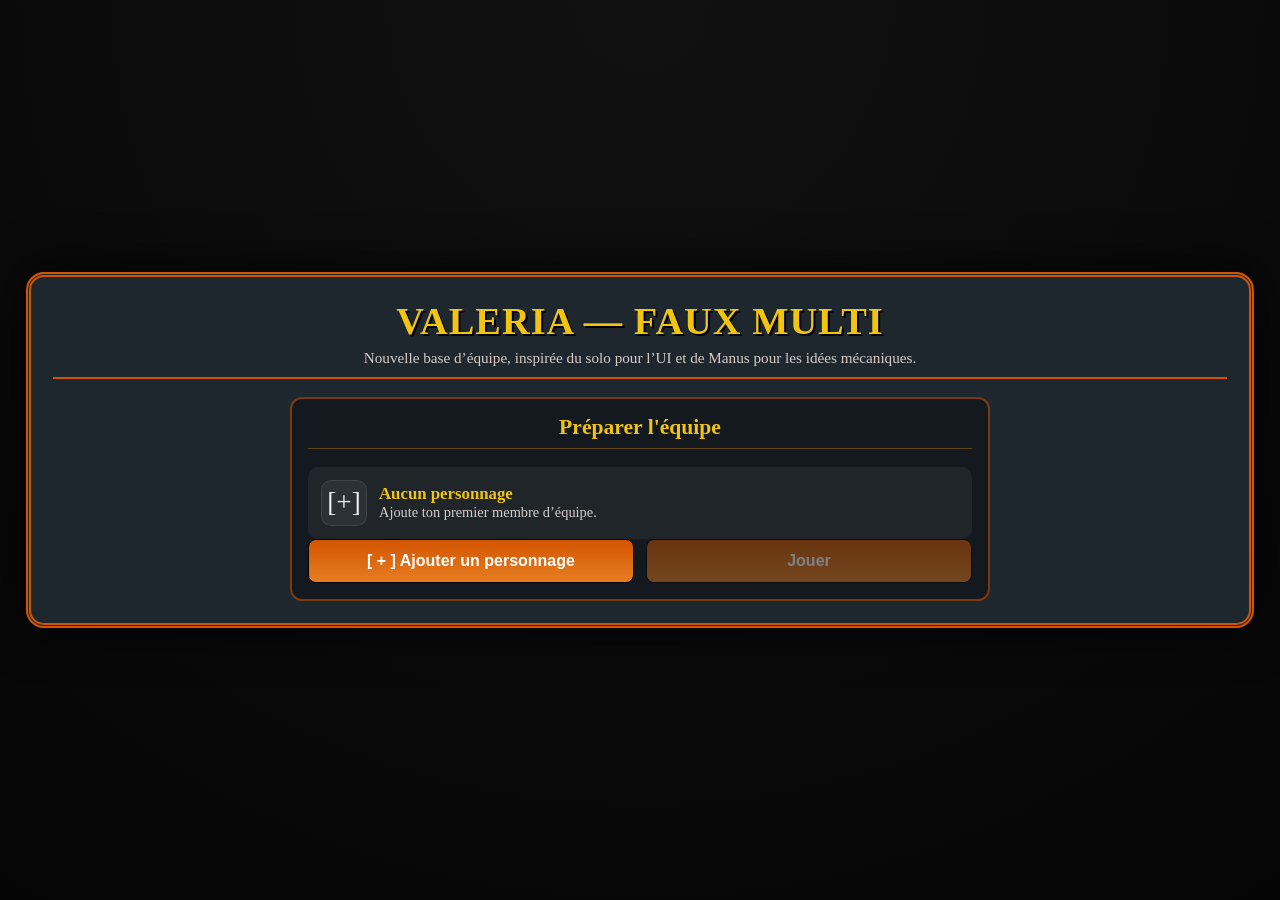
==== index.html @ d6905333 "Add files via upload" ====
<!DOCTYPE html>
<html lang="fr">
<head>
  <meta charset="UTF-8" />
  <meta name="viewport" content="width=device-width, initial-scale=1.0" />
  <title>Valeria Faux Multi - Base</title>
  <link rel="stylesheet" href="style.css" />
</head>
<body>
  <div id="game-wrapper">
    <div class="header">
      <h1>VALERIA — FAUX MULTI</h1>
      <div class="subtitle">Nouvelle base d’équipe, inspirée du solo pour l’UI et de Manus pour les idées mécaniques.</div>
    </div>

    <div id="setup-screen" class="setup-screen">
      <div class="setup-card">
        <h2>Préparer l'équipe</h2>
        <div id="party-builder" class="party-builder"></div>
        <div class="setup-actions">
          <button id="add-hero-btn" class="class-btn">[ + ] Ajouter un personnage</button>
          <button id="play-btn" class="class-btn">Jouer</button>
        </div>
      </div>
    </div>

    <div id="game-screen" class="game-screen hidden">
      <div class="side-panel">
        <h2>Équipe</h2>
        <div id="team-scroll" class="team-scroll"></div>
      </div>

      <div class="main-center">
        <div class="battlefield">
          <div id="player-card" class="visual-card">
            <div id="player-battle-emoji" class="sprite">⚔️</div>
            <h3 id="player-battle-name">Aventurier</h3>
            <div id="player-battle-sub" class="subtext">Prêt à entrer dans le donjon</div>
            <div class="bar-wrap">
              <div class="bar-label"><span>PV</span><span id="player-card-hp">60 / 60</span></div>
              <div class="health-bar-container"><div id="player-card-hp-bar" class="health-bar"></div></div>
              <div class="bar-label"><span>Mana</span><span id="player-card-mana">20 / 20</span></div>
              <div class="mana-bar-container"><div id="player-card-mana-bar" class="mana-bar"></div></div>
            </div>
            <div class="status-chip" id="player-status-chip">En attente</div>
          </div>

          <div id="enemy-card" class="visual-card">
            <div id="enemy-sprite" class="sprite">🏰</div>
            <h3 id="enemy-name">Porte du Donjon</h3>
            <div id="enemy-sub" class="subtext">Une aventure t'attend</div>
            <div class="bar-wrap">
              <div class="bar-label"><span>PV</span><span id="enemy-hp-text">—</span></div>
              <div class="health-bar-container"><div id="enemy-hp-bar" class="health-bar"></div></div>
            </div>
            <div class="status-chip" id="enemy-status-chip">Exploration</div>
          </div>
        </div>

        <div id="log" class="log-area panel"></div>

        <div id="exploration-controls" class="controls">
          <button class="action-btn" id="btn-explore">Avancer dans le donjon<small>Déclenche combat, coffre ou piège</small></button>
          <button class="action-btn" id="btn-rest">Se reposer<small>Attends 10 sec pour restaurer toute l’équipe</small></button>
        </div>

        <div id="combat-controls" class="controls hidden">
          <button class="action-btn" id="btn-attack">Attaque normale<small>Planifier pour ce héros</small></button>
          <button class="action-btn" id="btn-heavy">Attaque puissante<small>Plus forte mais moins précise</small></button>
          <button class="action-btn" id="btn-block">Encaisser<small>Réduit la prochaine attaque</small></button>
          <button class="action-btn" id="btn-skill">Compétence de classe<small id="skill-label">Compétence</small></button>
        </div>
      </div>

      <div class="side-panel">
        <h2>Équipement et Sac</h2>

        <div class="inventory-section-title">Équipement du héros affiché</div>
        <div id="equipment-list" class="inventory-list"></div>
        <div class="inventory-actions">
          <button class="small-btn" id="btn-use-equipped" disabled>Utiliser</button>
          <button class="small-btn" id="btn-equip-equipped" disabled>Équiper</button>
          <button class="small-btn" id="btn-drop-equipped">Jeter</button>
        </div>

        <div class="inventory-section-title">Sac partagé</div>
        <div id="inventory-list" class="inventory-list"></div>
        <div class="inventory-actions">
          <button class="small-btn" id="btn-use-item">Utiliser</button>
          <button class="small-btn" id="btn-equip-item">Équiper</button>
          <button class="small-btn" id="btn-drop-item">Jeter</button>
        </div>
      </div>
    </div>

    <div id="modal-overlay" class="modal-overlay"></div>

    <div id="creation-modal" class="modal">
      <div class="modal-card">
        <h2>Créer un personnage</h2>
        <div class="creation-grid">
          <div>
            <label class="field-label" for="hero-name">Pseudo</label>
            <input id="hero-name" type="text" maxlength="18" placeholder="Entre ton pseudo" />

            <div class="field-label">Classe</div>
            <div class="class-grid" id="class-grid"></div>

            <div class="points-box">
              <span>Points à répartir</span>
              <strong id="creation-points">10</strong>
            </div>

            <div class="stat-list" id="creation-stat-list"></div>

            <div class="setup-actions">
              <button id="cancel-create-btn" class="class-btn">Annuler</button>
              <button id="confirm-create-btn" class="class-btn">Ajouter</button>
            </div>
          </div>

          <div>
            <div class="panel">
              <h2>Aperçu</h2>
              <div class="party-slot" style="margin-bottom:12px;">
                <div class="slot-left">
                  <div id="preview-emoji" class="party-emoji">⚔️</div>
                  <div class="slot-info">
                    <div id="preview-name" class="slot-name">Aventurier</div>
                    <div id="preview-class" class="slot-meta">Guerrier</div>
                  </div>
                </div>
              </div>
              <div class="stats-grid">
                <div class="mini-stat"><strong>FOR</strong><span id="preview-for">5</span></div>
                <div class="mini-stat"><strong>RAP</strong><span id="preview-rap">5</span></div>
                <div class="mini-stat"><strong>CON</strong><span id="preview-con">5</span></div>
                <div class="mini-stat"><strong>MANA</strong><span id="preview-mana">5</span></div>
              </div>
              <ul id="class-bonuses" class="bonus-list"></ul>
            </div>
          </div>
        </div>
      </div>
    </div>


    <div id="levelup-modal" class="modal">
      <div class="modal-card">
        <h2>Montée de niveau</h2>
        <p id="levelup-text">Choisis 2 améliorations.</p>
        <div id="levelup-choices" class="class-grid"></div>
      </div>
    </div>

    <div id="rest-modal" class="modal">
      <div class="modal-card">
        <h2>🛌</h2>
        <p id="rest-text">Vous vous reposez.<br>Temps d'attente : <strong>0:10</strong></p>
      </div>
    </div>
    <div id="turn-popup" class="turn-popup hidden"></div>
  </div>
  <script src="script.js"></script>
</body>
</html>
---- style.css ----
:root {
      --primary: #c0392b;
      --secondary: #f1c40f;
      --bg: #0a0a0a;
      --text: #ecf0f1;
      --panel: #1e272e;
      --accent: #27ae60;
      --border: #d35400;
      --muted: #7f8c8d;
      --mana: #2980b9;
      --purple: #8e44ad;
    }
    * { box-sizing: border-box; }
    body {
      font-family: 'Garamond', 'Georgia', serif;
      background: radial-gradient(circle at top, #111 0%, #050505 100%);
      color: var(--text);
      display: flex;
      justify-content: center;
      align-items: center;
      min-height: 100vh;
      margin: 0;
      overflow: hidden;
    }
    @keyframes shake {
      0% { transform: translate(1px, 1px) rotate(0deg); }
      10% { transform: translate(-2px, -2px) rotate(-1deg); }
      20% { transform: translate(-3px, 0px) rotate(1deg); }
      30% { transform: translate(3px, 2px) rotate(0deg); }
      40% { transform: translate(1px, -1px) rotate(1deg); }
      50% { transform: translate(-1px, 2px) rotate(-1deg); }
      60% { transform: translate(-3px, 1px) rotate(0deg); }
      70% { transform: translate(3px, 1px) rotate(-1deg); }
      80% { transform: translate(-1px, -1px) rotate(1deg); }
      90% { transform: translate(1px, 2px) rotate(0deg); }
      100% { transform: translate(1px, -2px) rotate(-1deg); }
    }
    .shake { animation: shake 0.42s; }
    .hidden { display: none !important; }

    #game-wrapper {
      width: 96%;
      max-width: 1320px;
      background: var(--panel);
      border: 5px double var(--border);
      border-radius: 18px;
      padding: 22px;
      box-shadow: 0 0 50px rgba(0,0,0,0.85);
      position: relative;
    }
    .header {
      text-align: center;
      border-bottom: 2px solid var(--border);
      margin-bottom: 18px;
      padding-bottom: 10px;
    }
    .header h1 {
      color: var(--secondary);
      margin: 0;
      font-size: 2.4em;
      text-shadow: 2px 2px #000;
      letter-spacing: 1px;
    }
    .subtitle {
      margin-top: 6px;
      color: #d7ccc8;
      font-size: 0.95rem;
    }

    .setup-screen {
      display: grid;
      grid-template-columns: 1fr;
      gap: 16px;
      max-width: 700px;
      margin: 0 auto;
    }
    .setup-card, .panel, .side-panel, .log-area, .modal-card {
      background: rgba(0,0,0,0.35);
      border: 2px solid rgba(211,84,0,0.55);
      border-radius: 12px;
      padding: 16px;
    }
    .setup-card h2, .panel h2, .side-panel h2, .modal-card h2 {
      margin-top: 0;
      color: var(--secondary);
      font-size: 1.35rem;
      text-align: center;
      border-bottom: 1px solid rgba(243, 156, 18, 0.35);
      padding-bottom: 8px;
    }

    .party-builder {
      display: flex;
      flex-direction: column;
      gap: 10px;
      max-height: 360px;
      overflow-y: auto;
    }
    .party-slot {
      display: flex;
      align-items: center;
      justify-content: space-between;
      gap: 12px;
      background: rgba(255,255,255,0.05);
      border-radius: 10px;
      padding: 12px;
      border: 1px solid transparent;
    }
    .party-slot .slot-left {
      display: flex;
      align-items: center;
      gap: 12px;
      min-width: 0;
    }
    .party-emoji {
      width: 46px;
      height: 46px;
      border-radius: 10px;
      display: flex;
      justify-content: center;
      align-items: center;
      background: rgba(255,255,255,0.06);
      font-size: 1.7rem;
      border: 1px solid rgba(255,255,255,0.08);
      flex-shrink: 0;
    }
    .slot-info { min-width: 0; }
    .slot-name {
      font-weight: bold;
      color: var(--secondary);
      font-size: 1.05rem;
    }
    .slot-meta {
      color: #d7ccc8;
      font-size: 0.9rem;
    }

    .class-btn, .action-btn, .choice-btn, .small-btn, .slot-btn {
      padding: 12px;
      font-size: 1rem;
      cursor: pointer;
      background: linear-gradient(to bottom, #d35400, #e67e22);
      border: 1px solid #000;
      border-radius: 8px;
      color: white;
      font-weight: bold;
      transition: 0.2s ease;
    }
    .class-btn:hover, .action-btn:hover, .choice-btn:hover, .small-btn:hover, .slot-btn:hover {
      filter: brightness(1.15);
      transform: translateY(-2px);
    }
    .class-btn:disabled, .action-btn:disabled, .choice-btn:disabled, .small-btn:disabled, .slot-btn:disabled {
      opacity: 0.45;
      cursor: not-allowed;
      transform: none;
      filter: none;
    }
    .slot-btn {
      padding: 8px 12px;
      font-size: 0.86rem;
    }
    .setup-actions {
      display: grid;
      grid-template-columns: 1fr 1fr;
      gap: 12px;
    }

    .modal-overlay {
      position: absolute;
      inset: 0;
      background: rgba(0,0,0,0.68);
      z-index: 90;
      display: none;
    }
    .modal-overlay.show { display: block; }
    .modal {
      position: absolute;
      top: 50%;
      left: 50%;
      width: min(92vw, 720px);
      transform: translate(-50%, -50%);
      z-index: 100;
      display: none;
      box-shadow: 0 0 100px #000;
    }
    .modal.show { display: block; }
    .creation-grid {
      display: grid;
      grid-template-columns: 1.1fr 0.9fr;
      gap: 18px;
    }
    .field-label {
      display: block;
      margin-bottom: 8px;
      color: #f7d794;
      font-weight: bold;
    }
    input[type="text"] {
      width: 100%;
      padding: 12px 14px;
      border-radius: 8px;
      border: 1px solid #555;
      background: #111;
      color: white;
      font-size: 1rem;
      margin-bottom: 16px;
    }
    .class-grid {
      display: grid;
      grid-template-columns: repeat(3, 1fr);
      gap: 10px;
      margin-bottom: 18px;
    }
    .class-btn.active {
      outline: 2px solid var(--secondary);
      box-shadow: 0 0 14px rgba(241, 196, 15, 0.3);
      filter: brightness(1.05);
    }
    .class-emoji {
      display: block;
      font-size: 2rem;
      margin-bottom: 6px;
    }
    .points-box {
      display: flex;
      justify-content: space-between;
      align-items: center;
      background: rgba(241, 196, 15, 0.08);
      border: 1px solid rgba(241, 196, 15, 0.35);
      border-radius: 10px;
      padding: 10px 14px;
      margin-bottom: 12px;
      font-size: 1rem;
    }
    .stat-list {
      display: flex;
      flex-direction: column;
      gap: 10px;
      margin-bottom: 18px;
    }
    .stat-row {
      display: grid;
      grid-template-columns: 1.4fr auto auto auto;
      align-items: center;
      gap: 8px;
      background: rgba(255,255,255,0.04);
      border-radius: 8px;
      padding: 10px 12px;
    }
    .stat-desc {
      color: #c8d6e5;
      font-size: 0.9rem;
      margin-top: 2px;
    }
    .stat-value {
      min-width: 28px;
      text-align: center;
      color: var(--secondary);
      font-weight: bold;
      font-size: 1.1rem;
    }
    .adjust-btn {
      width: 34px;
      height: 34px;
      border-radius: 50%;
      border: none;
      cursor: pointer;
      font-size: 1.1rem;
      font-weight: bold;
      color: white;
      background: #6c5ce7;
    }
    .adjust-btn.minus { background: #636e72; }
    .adjust-btn:disabled { opacity: 0.35; cursor: not-allowed; }
    .bonus-list {
      margin: 0;
      padding-left: 20px;
      line-height: 1.45;
      color: #dfe6e9;
    }

    .game-screen {
      display: grid;
      grid-template-columns: 145px 1fr 285px;
      gap: 16px;
      align-items: start;
    }
    .team-scroll {
      display: flex;
      flex-direction: column;
      gap: 10px;
      max-height: 640px;
      overflow-y: auto;
      padding-right: 4px;
    }
    .team-card {
      background: rgba(255,255,255,0.04);
      border-radius: 10px;
      padding: 10px;
      cursor: pointer;
      border: 1px solid transparent;
      text-align: center;
      transition: 0.2s ease;
      position: relative;
    }
    .team-card.selected {
      border-color: var(--secondary);
      box-shadow: 0 0 10px rgba(241,196,15,0.2);
    }
    .team-card.active-turn {
      border-color: #74b9ff;
      box-shadow: 0 0 12px rgba(116,185,255,0.25);
      background: rgba(116,185,255,0.08);
    }
    .team-card.dead {
      opacity: 0.45;
      filter: grayscale(1);
    }
    .team-card .small-emoji {
      font-size: 1.9rem;
      margin-bottom: 6px;
    }
    .team-card .small-name {
      font-weight: bold;
      font-size: 0.9rem;
      color: var(--secondary);
      white-space: nowrap;
      overflow: hidden;
      text-overflow: ellipsis;
    }
    .team-card .small-hp {
      margin-top: 4px;
      font-size: 0.8rem;
      color: #d7ccc8;
    }

    .main-center {
      display: flex;
      flex-direction: column;
      gap: 14px;
    }
    .battlefield {
      display: grid;
      grid-template-columns: 1fr 1fr;
      gap: 14px;
      min-height: 280px;
    }
    .visual-card {
      background: #000;
      border: 2px solid var(--border);
      border-radius: 12px;
      display: flex;
      flex-direction: column;
      justify-content: center;
      align-items: center;
      position: relative;
      overflow: hidden;
      padding: 16px;
      min-height: 280px;
    }
    .visual-card .sprite {
      font-size: 5rem;
      line-height: 1;
      margin-bottom: 10px;
    }
    .visual-card h3 {
      margin: 2px 0 6px;
      font-size: 1.3rem;
      color: var(--secondary);
      text-align: center;
    }
    .visual-card .subtext {
      color: #d7ccc8;
      font-size: 0.95rem;
      text-align: center;
      margin-bottom: 12px;
    }
    .visual-card .bar-wrap {
      width: 82%;
    }
    .status-chip {
      display: inline-block;
      margin-top: 8px;
      padding: 6px 10px;
      border-radius: 999px;
      background: rgba(39, 174, 96, 0.18);
      border: 1px solid rgba(39,174,96,0.35);
      font-size: 0.88rem;
    }
    .bar-label {
      display: flex;
      justify-content: space-between;
      font-size: 0.95rem;
      margin-bottom: 4px;
    }
    .health-bar-container, .mana-bar-container, .xp-bar-container {
      width: 100%;
      background: #222;
      border-radius: 999px;
      overflow: hidden;
      border: 1px solid rgba(255,255,255,0.2);
      margin-bottom: 12px;
    }
    .health-bar-container { height: 16px; }
    .mana-bar-container, .xp-bar-container { height: 12px; }
    .health-bar, .mana-bar, .xp-bar {
      height: 100%;
      transition: width 0.35s ease-out;
    }
    .health-bar { background: linear-gradient(90deg, #b71c1c, #e74c3c); }
    .mana-bar { background: linear-gradient(90deg, #1f4ba5, #3498db); }
    .xp-bar { background: linear-gradient(90deg, #1f8f4d, #2ecc71); }
    .log-area {
      height: 330px;
      overflow-y: auto;
      font-family: 'Courier New', Courier, monospace;
      font-size: 0.88rem;
    }
    .log-entry {
      margin-bottom: 7px;
      line-height: 1.25;
      border-bottom: 1px solid #222;
      padding-bottom: 4px;
    }
    .critical { color: var(--secondary); font-weight: bold; }
    .gain { color: var(--accent); }
    .loss { color: #ff7675; }
    .info { color: #74b9ff; }
    .loot { color: #f6e58d; }

    .controls {
      display: grid;
      grid-template-columns: repeat(2, 1fr);
      gap: 10px;
    }
    .action-btn small {
      display: block;
      font-size: 0.78rem;
      opacity: 0.9;
      margin-top: 4px;
    }

    .inventory-section-title {
      font-size: 1rem;
      color: var(--secondary);
      font-weight: bold;
      margin: 4px 0 8px;
    }
    .inventory-list {
      display: flex;
      flex-direction: column;
      gap: 8px;
      max-height: 220px;
      overflow-y: auto;
      margin-bottom: 12px;
    }
    .item-row {
      background: rgba(255,255,255,0.045);
      border-radius: 8px;
      padding: 10px;
      border: 1px solid transparent;
      cursor: pointer;
    }
    .item-row.selected {
      border-color: var(--secondary);
      box-shadow: 0 0 10px rgba(241, 196, 15, 0.2);
    }
    .item-name {
      font-weight: bold;
      color: #f7d794;
      margin-bottom: 4px;
    }
    .item-meta {
      font-size: 0.86rem;
      color: #dfe6e9;
      line-height: 1.25;
    }
    .inventory-actions {
      display: grid;
      grid-template-columns: repeat(3, 1fr);
      gap: 8px;
      margin-bottom: 14px;
    }

    @media (max-width: 1100px) {
      body { overflow: auto; }
      #game-wrapper { margin: 14px; }
      .game-screen, .creation-grid, .battlefield, .setup-actions {
        grid-template-columns: 1fr;
      }
      .game-screen { grid-template-columns: 1fr; }
      .log-area { height: 220px; }
      .team-scroll { max-height: none; }
    }
  
/* LEVEL UP FIX */
#levelup-choices {
  display: grid;
  grid-template-columns: repeat(2, 1fr);
  gap: 12px;
  justify-content: center;
}
#levelup-modal .modal-card {
  text-align: center;
}
#levelup-text {
  text-align: center;
}
#levelup-choices .class-btn {
  width: 100%;
}


/* LEVEL UP HERO STYLE */
.lvlup-hero {
  display: block;
  font-size: 26px;
  font-weight: bold;
  text-shadow: 0 0 12px rgba(0,0,0,0.8);
  animation: lvlupPulse 0.8s infinite alternate;
}

.lvlup-sub {
  font-size: 16px;
  color: #ddd;
}

@keyframes lvlupPulse {
  from { transform: scale(1); }
  to { transform: scale(1.08); }
}


/* REST MODAL FIX */
#rest-modal {
  width: min(92vw, 380px);
}

#rest-modal .modal-card {
  text-align: center;
  padding: 22px 20px;
}

#rest-text {
  text-align: center;
  margin: 0;
}


/* TURN POPUP */
.turn-popup {
  position: absolute;
  inset: 0;
  display: flex;
  justify-content: center;
  align-items: center;
  background: rgba(0,0,0,0.75);
  font-size: 48px;
  font-weight: bold;
  text-align: center;
  color: #f1c40f;
  z-index: 200;
  pointer-events: none;
  animation: turnFade 1.2s forwards;
}

.turn-name {
  color: #f1c40f;
  text-shadow: 0 0 20px rgba(241,196,15,0.9);
}

@keyframes turnFade {
  0% {
    opacity: 0;
    transform: scale(0.7);
  }
  20% {
    opacity: 1;
    transform: scale(1.1);
  }
  70% {
    opacity: 1;
    transform: scale(1);
  }
  100% {
    opacity: 0;
    transform: scale(0.9);
  }
}
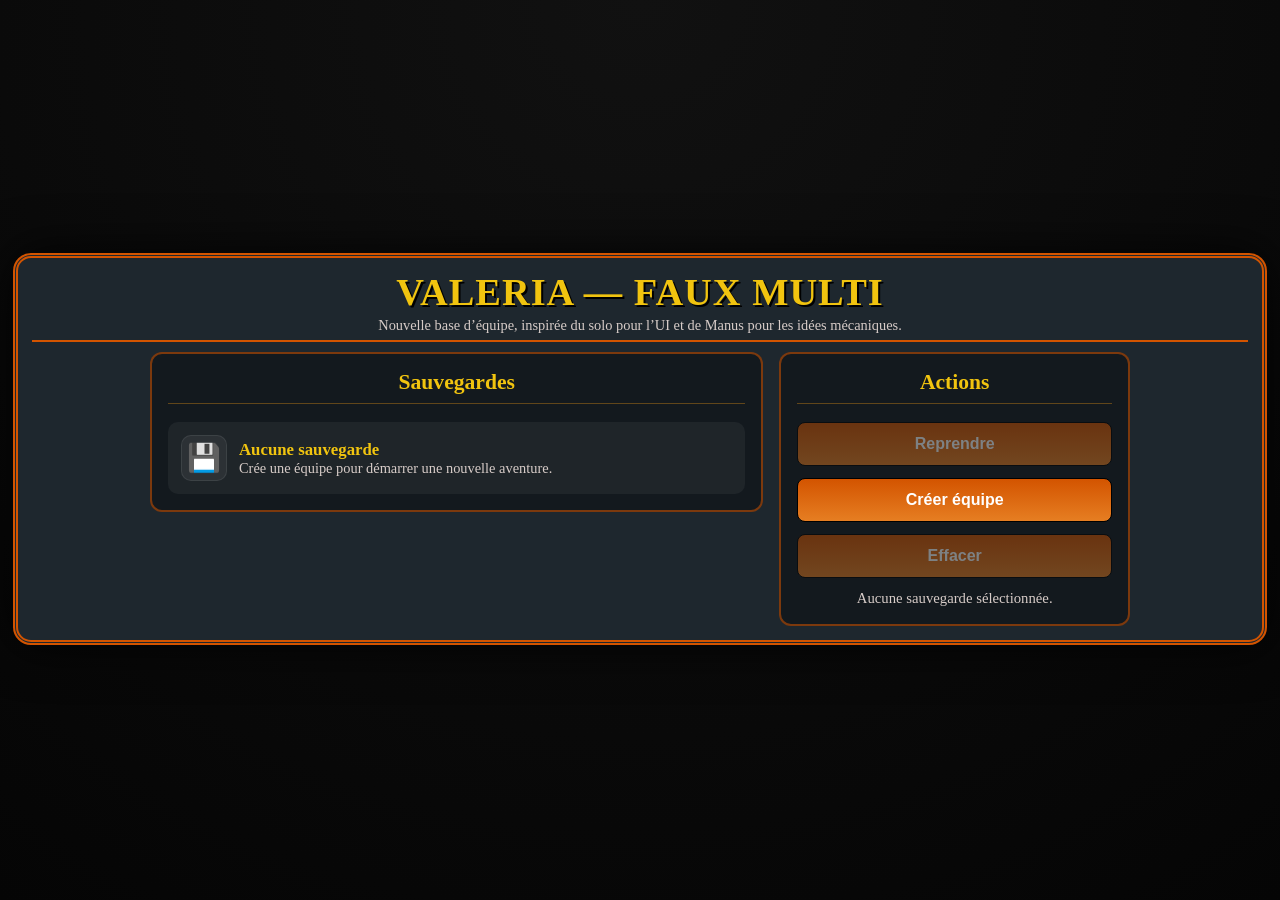
==== commit cd1d1e7b: "Add files via upload" ====
--- a/index.html
+++ b/index.html
@@ -9,86 +9,172 @@
 <body>
   <div id="game-wrapper">
     <div class="header">
-      <h1>VALERIA — FAUX MULTI</h1>
-      <div class="subtitle">Nouvelle base d’équipe, inspirée du solo pour l’UI et de Manus pour les idées mécaniques.</div>
-    </div>
-
-    <div id="setup-screen" class="setup-screen">
+      <h1>VALERIA &mdash; FAUX MULTI</h1>
+      <div class="subtitle">Nouvelle base d&rsquo;&eacute;quipe, inspir&eacute;e du solo pour l&rsquo;UI et de Manus pour les id&eacute;es m&eacute;caniques.</div>
+    </div>
+
+    <div id="menu-screen" class="setup-screen">
+      <div class="menu-layout">
+        <div class="setup-card">
+          <h2>Sauvegardes</h2>
+          <div id="save-list" class="party-builder"></div>
+        </div>
+        <div class="setup-card menu-actions-card">
+          <h2>Actions</h2>
+          <div class="menu-actions">
+            <button id="continue-btn" class="class-btn">Reprendre</button>
+            <button id="open-setup-btn" class="class-btn">Cr&eacute;er &eacute;quipe</button>
+            <button id="clear-save-btn" class="class-btn">Effacer</button>
+          </div>
+          <div id="save-status" class="save-status">Aucune sauvegarde active.</div>
+        </div>
+      </div>
+    </div>
+
+    <div id="setup-screen" class="setup-screen hidden">
       <div class="setup-card">
-        <h2>Préparer l'équipe</h2>
+        <h2>Pr&eacute;parer l'&eacute;quipe</h2>
         <div id="party-builder" class="party-builder"></div>
         <div class="setup-actions">
           <button id="add-hero-btn" class="class-btn">[ + ] Ajouter un personnage</button>
           <button id="play-btn" class="class-btn">Jouer</button>
         </div>
+        <div class="setup-actions secondary-actions">
+          <button id="back-to-menu-btn" class="class-btn">Retour</button>
+          <button id="reset-team-btn" class="class-btn">Vider l'&eacute;quipe</button>
+        </div>
       </div>
     </div>
 
     <div id="game-screen" class="game-screen hidden">
-      <div class="side-panel">
-        <h2>Équipe</h2>
+      <div class="side-panel team-panel">
+        <h2>&Eacute;quipe</h2>
         <div id="team-scroll" class="team-scroll"></div>
       </div>
 
-      <div class="main-center">
-        <div class="battlefield">
-          <div id="player-card" class="visual-card">
-            <div id="player-battle-emoji" class="sprite">⚔️</div>
-            <h3 id="player-battle-name">Aventurier</h3>
-            <div id="player-battle-sub" class="subtext">Prêt à entrer dans le donjon</div>
-            <div class="bar-wrap">
-              <div class="bar-label"><span>PV</span><span id="player-card-hp">60 / 60</span></div>
-              <div class="health-bar-container"><div id="player-card-hp-bar" class="health-bar"></div></div>
-              <div class="bar-label"><span>Mana</span><span id="player-card-mana">20 / 20</span></div>
-              <div class="mana-bar-container"><div id="player-card-mana-bar" class="mana-bar"></div></div>
-            </div>
-            <div class="status-chip" id="player-status-chip">En attente</div>
-          </div>
-
-          <div id="enemy-card" class="visual-card">
-            <div id="enemy-sprite" class="sprite">🏰</div>
-            <h3 id="enemy-name">Porte du Donjon</h3>
-            <div id="enemy-sub" class="subtext">Une aventure t'attend</div>
-            <div class="bar-wrap">
-              <div class="bar-label"><span>PV</span><span id="enemy-hp-text">—</span></div>
-              <div class="health-bar-container"><div id="enemy-hp-bar" class="health-bar"></div></div>
-            </div>
-            <div class="status-chip" id="enemy-status-chip">Exploration</div>
-          </div>
-        </div>
-
-        <div id="log" class="log-area panel"></div>
-
-        <div id="exploration-controls" class="controls">
-          <button class="action-btn" id="btn-explore">Avancer dans le donjon<small>Déclenche combat, coffre ou piège</small></button>
-          <button class="action-btn" id="btn-rest">Se reposer<small>Attends 10 sec pour restaurer toute l’équipe</small></button>
-        </div>
-
-        <div id="combat-controls" class="controls hidden">
-          <button class="action-btn" id="btn-attack">Attaque normale<small>Planifier pour ce héros</small></button>
-          <button class="action-btn" id="btn-heavy">Attaque puissante<small>Plus forte mais moins précise</small></button>
-          <button class="action-btn" id="btn-block">Encaisser<small>Réduit la prochaine attaque</small></button>
-          <button class="action-btn" id="btn-skill">Compétence de classe<small id="skill-label">Compétence</small></button>
-        </div>
-      </div>
-
-      <div class="side-panel">
-        <h2>Équipement et Sac</h2>
-
-        <div class="inventory-section-title">Équipement du héros affiché</div>
-        <div id="equipment-list" class="inventory-list"></div>
-        <div class="inventory-actions">
-          <button class="small-btn" id="btn-use-equipped" disabled>Utiliser</button>
-          <button class="small-btn" id="btn-equip-equipped" disabled>Équiper</button>
-          <button class="small-btn" id="btn-drop-equipped">Jeter</button>
-        </div>
-
-        <div class="inventory-section-title">Sac partagé</div>
-        <div id="inventory-list" class="inventory-list"></div>
-        <div class="inventory-actions">
-          <button class="small-btn" id="btn-use-item">Utiliser</button>
-          <button class="small-btn" id="btn-equip-item">Équiper</button>
-          <button class="small-btn" id="btn-drop-item">Jeter</button>
+      <div class="content-shell">
+        <div id="exploration-sidebar" class="panel character-sheet"></div>
+
+        <div class="main-center">
+          <div class="battlefield-shell">
+            <div class="battlefield">
+              <div class="combat-side combat-left">
+                <div id="combat-player-stats" class="combat-stat-panel"></div>
+                <div id="combat-player-bonus" class="combat-bonus-panel">
+                  <div class="combat-panel-title">Bonus / Malus</div>
+                  <div id="combat-player-bonus-text">Aucun bonus<br>Aucun malus</div>
+                </div>
+              </div>
+              <div id="player-card" class="visual-card">
+                <h3 id="player-battle-name">Aventurier (niv.1)</h3>
+                <div id="player-battle-sub" class="subtext">Pr&ecirc;t &agrave; entrer dans le donjon</div>
+                <div class="combat-inline-bars" id="player-inline-bars">
+                  <div class="health-bar-container compact-bar">
+                    <div id="player-card-hp-bar" class="health-bar"></div>
+                    <span id="player-card-hp-inline" class="bar-inline-text">PV 60 / 60</span>
+                  </div>
+                  <div class="mana-bar-container compact-bar">
+                    <div id="player-card-mana-bar" class="mana-bar"></div>
+                    <span id="player-card-mana-inline" class="bar-inline-text">Énergie 20 / 20</span>
+                  </div>
+                </div>
+                <div class="combat-card-separator"></div>
+                <div id="player-battle-emoji" class="sprite battle-emoji">&#9876;&#65039;</div>
+                <div class="bar-wrap exploration-bar-wrap">
+                  <div class="bar-label"><span>PV</span><span id="player-card-hp">60 / 60</span></div>
+                  <div class="health-bar-container"><div id="player-card-hp-bar-explore" class="health-bar"></div></div>
+                  <div class="bar-label"><span>Mana</span><span id="player-card-mana">20 / 20</span></div>
+                  <div class="mana-bar-container"><div id="player-card-mana-bar-explore" class="mana-bar"></div></div>
+                </div>
+                <div class="status-chip" id="player-status-chip">En attente</div>
+              </div>
+
+              <div id="enemy-card" class="visual-card">
+                <h3 id="enemy-name">Porte du Donjon (niv.0)</h3>
+                <div id="enemy-sub" class="subtext">Une aventure t'attend</div>
+                <div class="combat-inline-bars" id="enemy-inline-bars">
+                  <div class="health-bar-container compact-bar">
+                    <div id="enemy-hp-bar" class="health-bar"></div>
+                    <span id="enemy-hp-inline" class="bar-inline-text">PV &mdash;</span>
+                  </div>
+                  <div class="mana-bar-container compact-bar">
+                    <div id="enemy-energy-bar" class="mana-bar"></div>
+                    <span id="enemy-energy-inline" class="bar-inline-text">&Eacute;nergie &mdash;</span>
+                  </div>
+                </div>
+                <div class="combat-card-separator"></div>
+                <div id="enemy-sprite" class="sprite battle-emoji">&#127984;</div>
+                <div class="bar-wrap exploration-bar-wrap">
+                  <div class="bar-label"><span>PV</span><span id="enemy-hp-text">&mdash;</span></div>
+                  <div class="health-bar-container"><div id="enemy-hp-bar-explore" class="health-bar"></div></div>
+                  <div class="bar-label"><span>&Eacute;nergie</span><span id="enemy-energy-text">&mdash;</span></div>
+                  <div class="mana-bar-container"><div id="enemy-energy-bar-explore" class="mana-bar"></div></div>
+                </div>
+                <div class="status-chip" id="enemy-status-chip">Exploration</div>
+              </div>
+              <div class="combat-side combat-right">
+                <div id="combat-enemy-stats" class="combat-stat-panel"></div>
+                <div id="combat-enemy-bonus" class="combat-bonus-panel">
+                  <div class="combat-panel-title">Bonus / Malus</div>
+                  <div id="combat-enemy-bonus-text">Aucun bonus<br>Aucun malus</div>
+                </div>
+              </div>
+            </div>
+          </div>
+
+          <div id="exploration-hud" class="combat-actions-panel panel hidden">
+            <div class="combat-panel-column">
+              <div class="combat-panel-title">H&eacute;ros affich&eacute;</div>
+              <div id="exploration-hero-summary" class="combat-panel-text">Aucun h&eacute;ros s&eacute;lectionn&eacute;.</div>
+            </div>
+            <div class="combat-panel-column">
+              <div class="combat-panel-title">Exp&eacute;dition</div>
+              <div id="exploration-world-summary" class="combat-panel-text">La compagnie se pr&eacute;pare &agrave; entrer dans le donjon.</div>
+            </div>
+          </div>
+
+          <div id="exploration-controls" class="controls">
+            <button class="action-btn" id="btn-explore">Avancer dans le donjon<small>D&eacute;clenche combat, coffre ou pi&egrave;ge</small></button>
+            <button class="action-btn" id="btn-rest">Se reposer<small>Attends 10 sec pour restaurer toute l&rsquo;&eacute;quipe</small></button>
+          </div>
+
+          <div id="combat-controls" class="controls hidden">
+            <button class="action-btn" id="btn-attack">Attaque normale<small>Planifier pour ce h&eacute;ros</small></button>
+            <button class="action-btn" id="btn-heavy">Attaque puissante<small>Plus forte mais moins pr&eacute;cise</small></button>
+            <button class="action-btn" id="btn-block">Encaisser<small>R&eacute;duit la prochaine attaque</small></button>
+            <button class="action-btn" id="btn-skill">Comp&eacute;tence de classe<small id="skill-label">Comp&eacute;tence</small></button>
+          </div>
+
+          <div id="combat-actions" class="combat-actions-panel panel hidden">
+            <div class="combat-panel-column">
+              <div id="combat-plan-title" class="combat-panel-title">Plan du tour</div>
+              <div id="combat-plan" class="combat-panel-text combat-last-action">Aucune action planifi&eacute;e.</div>
+            </div>
+            <div class="combat-panel-column">
+              <div id="combat-last-title" class="combat-panel-title">Dernier &eacute;change</div>
+              <div id="combat-last-action" class="combat-panel-text combat-last-action">Le combat n'a pas commenc&eacute;.</div>
+            </div>
+          </div>
+        </div>
+
+        <div class="side-panel detail-panel">
+          <h2>&Eacute;quipement et Sac</h2>
+
+          <div class="inventory-section-title">&Eacute;quipement du h&eacute;ros affich&eacute;</div>
+          <div id="equipment-list" class="inventory-list"></div>
+          <div class="inventory-actions">
+            <button class="small-btn" id="btn-use-equipped" disabled>Utiliser</button>
+            <button class="small-btn" id="btn-equip-equipped" disabled>&Eacute;quiper</button>
+            <button class="small-btn" id="btn-drop-equipped">Jeter</button>
+          </div>
+
+          <div class="inventory-section-title">Sac partag&eacute;</div>
+          <div id="inventory-list" class="inventory-list"></div>
+          <div class="inventory-actions">
+            <button class="small-btn" id="btn-use-item">Utiliser</button>
+            <button class="small-btn" id="btn-equip-item">&Eacute;quiper</button>
+            <button class="small-btn" id="btn-drop-item">Jeter</button>
+          </div>
         </div>
       </div>
     </div>
@@ -97,7 +183,7 @@
 
     <div id="creation-modal" class="modal">
       <div class="modal-card">
-        <h2>Créer un personnage</h2>
+        <h2>Cr&eacute;er un personnage</h2>
         <div class="creation-grid">
           <div>
             <label class="field-label" for="hero-name">Pseudo</label>
@@ -107,7 +193,7 @@
             <div class="class-grid" id="class-grid"></div>
 
             <div class="points-box">
-              <span>Points à répartir</span>
+              <span>Points &agrave; r&eacute;partir</span>
               <strong id="creation-points">10</strong>
             </div>
 
@@ -121,10 +207,10 @@
 
           <div>
             <div class="panel">
-              <h2>Aperçu</h2>
+              <h2>Aper&ccedil;u</h2>
               <div class="party-slot" style="margin-bottom:12px;">
                 <div class="slot-left">
-                  <div id="preview-emoji" class="party-emoji">⚔️</div>
+                  <div id="preview-emoji" class="party-emoji">&#9876;&#65039;</div>
                   <div class="slot-info">
                     <div id="preview-name" class="slot-name">Aventurier</div>
                     <div id="preview-class" class="slot-meta">Guerrier</div>
@@ -144,19 +230,27 @@
       </div>
     </div>
 
-
     <div id="levelup-modal" class="modal">
       <div class="modal-card">
-        <h2>Montée de niveau</h2>
-        <p id="levelup-text">Choisis 2 améliorations.</p>
+        <h2>Mont&eacute;e de niveau</h2>
+        <p id="levelup-text">Choisis 2 am&eacute;liorations.</p>
         <div id="levelup-choices" class="class-grid"></div>
       </div>
     </div>
 
     <div id="rest-modal" class="modal">
       <div class="modal-card">
-        <h2>🛌</h2>
+        <h2>&#128716;</h2>
         <p id="rest-text">Vous vous reposez.<br>Temps d'attente : <strong>0:10</strong></p>
+      </div>
+    </div>
+    <div id="event-modal" class="modal">
+      <div class="modal-card">
+        <h2 id="event-title">&Eacute;v&eacute;nement</h2>
+        <p id="event-text">Quelque chose se produit.</p>
+        <div class="setup-actions modal-actions">
+          <button id="event-confirm-btn" class="class-btn">Continuer</button>
+        </div>
       </div>
     </div>
     <div id="turn-popup" class="turn-popup hidden"></div>
--- a/style.css
+++ b/style.css
@@ -17,10 +17,12 @@
       color: var(--text);
       display: flex;
       justify-content: center;
-      align-items: center;
+      align-items: flex-start;
       min-height: 100vh;
       margin: 0;
-      overflow: hidden;
+      padding: 2px 0 4px;
+      overflow-x: hidden;
+      overflow-y: auto;
     }
     @keyframes shake {
       0% { transform: translate(1px, 1px) rotate(0deg); }
@@ -39,20 +41,26 @@
     .hidden { display: none !important; }
 
     #game-wrapper {
-      width: 96%;
-      max-width: 1320px;
+      width: min(98vw, 1540px);
       background: var(--panel);
       border: 5px double var(--border);
       border-radius: 18px;
-      padding: 22px;
+      padding: 4px 6px 6px;
       box-shadow: 0 0 50px rgba(0,0,0,0.85);
       position: relative;
+    }
+    #game-wrapper:not(.game-active) {
+      align-self: center;
+      padding: 12px 14px 14px;
+    }
+    #game-wrapper.game-active {
+      min-height: calc(100vh - 6px);
     }
     .header {
       text-align: center;
       border-bottom: 2px solid var(--border);
-      margin-bottom: 18px;
-      padding-bottom: 10px;
+      margin-bottom: 6px;
+      padding-bottom: 3px;
     }
     .header h1 {
       color: var(--secondary);
@@ -62,17 +70,30 @@
       letter-spacing: 1px;
     }
     .subtitle {
-      margin-top: 6px;
+      margin-top: 1px;
       color: #d7ccc8;
-      font-size: 0.95rem;
+      font-size: 0.9rem;
+    }
+    #game-wrapper:not(.game-active) .header {
+      margin-bottom: 10px;
+      padding-bottom: 6px;
+    }
+    #game-wrapper:not(.game-active) .subtitle {
+      margin-top: 3px;
     }
 
     .setup-screen {
       display: grid;
       grid-template-columns: 1fr;
       gap: 16px;
-      max-width: 700px;
+      max-width: 980px;
       margin: 0 auto;
+    }
+    .menu-layout {
+      display: grid;
+      grid-template-columns: 1.4fr 0.8fr;
+      gap: 16px;
+      align-items: start;
     }
     .setup-card, .panel, .side-panel, .log-area, .modal-card {
       background: rgba(0,0,0,0.35);
@@ -165,6 +186,63 @@
       grid-template-columns: 1fr 1fr;
       gap: 12px;
     }
+    .secondary-actions {
+      margin-top: 12px;
+    }
+    .menu-actions-card {
+      min-height: 100%;
+    }
+    .menu-actions {
+      display: grid;
+      grid-template-columns: 1fr;
+      gap: 12px;
+    }
+    .save-status {
+      margin-top: 12px;
+      text-align: center;
+      color: #d7ccc8;
+      font-size: 0.92rem;
+      min-height: 1.2em;
+    }
+    .save-row {
+      display: flex;
+      align-items: center;
+      gap: 12px;
+      background: rgba(255,255,255,0.05);
+      border-radius: 10px;
+      padding: 12px;
+      border: 1px solid transparent;
+      cursor: pointer;
+    }
+    .save-row.selected {
+      border-color: var(--secondary);
+      box-shadow: 0 0 10px rgba(241,196,15,0.2);
+    }
+    .save-icon {
+      width: 46px;
+      height: 46px;
+      border-radius: 10px;
+      display: flex;
+      justify-content: center;
+      align-items: center;
+      background: rgba(255,255,255,0.06);
+      font-size: 1.7rem;
+      border: 1px solid rgba(255,255,255,0.08);
+      flex-shrink: 0;
+    }
+    .save-info {
+      min-width: 0;
+    }
+    .save-title {
+      font-weight: bold;
+      color: var(--secondary);
+      font-size: 1rem;
+    }
+    .save-meta, .save-submeta {
+      color: #d7ccc8;
+      font-size: 0.88rem;
+      line-height: 1.3;
+    }
 
     .modal-overlay {
       position: absolute;
@@ -208,7 +286,7 @@
     }
     .class-grid {
       display: grid;
-      grid-template-columns: repeat(3, 1fr);
+      grid-template-columns: repeat(2, 1fr);
       gap: 10px;
       margin-bottom: 18px;
     }
@@ -282,22 +360,29 @@
 
     .game-screen {
       display: grid;
-      grid-template-columns: 145px 1fr 285px;
+      grid-template-columns: 180px minmax(0, 1fr);
       gap: 16px;
-      align-items: start;
+      align-items: stretch;
+      min-height: calc(100vh - 210px);
+    }
+    .team-panel {
+      display: flex;
+      flex-direction: column;
+      min-height: 100%;
     }
     .team-scroll {
       display: flex;
       flex-direction: column;
       gap: 10px;
-      max-height: 640px;
+      flex: 1;
+      max-height: none;
       overflow-y: auto;
       padding-right: 4px;
     }
     .team-card {
       background: rgba(255,255,255,0.04);
       border-radius: 10px;
-      padding: 10px;
+      padding: 14px 10px;
       cursor: pointer;
       border: 1px solid transparent;
       text-align: center;
@@ -317,34 +402,119 @@
       opacity: 0.45;
       filter: grayscale(1);
     }
+    .team-card.planned {
+      border-color: #58d68d;
+      box-shadow: 0 0 12px rgba(88,214,141,0.18);
+      background: rgba(88,214,141,0.08);
+    }
     .team-card .small-emoji {
-      font-size: 1.9rem;
-      margin-bottom: 6px;
-    }
-    .team-card .small-name {
-      font-weight: bold;
-      font-size: 0.9rem;
-      color: var(--secondary);
-      white-space: nowrap;
-      overflow: hidden;
-      text-overflow: ellipsis;
-    }
-    .team-card .small-hp {
-      margin-top: 4px;
-      font-size: 0.8rem;
-      color: #d7ccc8;
-    }
-
+      font-size: 2.35rem;
+      margin: 0;
+      line-height: 1;
+    }
+
+    .content-shell {
+      display: grid;
+      grid-template-columns: 220px minmax(0, 1fr) 310px;
+      gap: 16px;
+      min-height: 100%;
+      padding: 14px;
+      background: linear-gradient(180deg, rgba(255,255,255,0.04), rgba(0,0,0,0.18));
+      border: 2px solid rgba(211,84,0,0.45);
+      border-radius: 16px;
+      box-shadow: inset 0 0 0 1px rgba(255,255,255,0.03);
+    }
     .main-center {
       display: flex;
       flex-direction: column;
       gap: 14px;
+      min-width: 0;
+    }
+    .character-sheet {
+      min-height: 100%;
+      display: flex;
+      flex-direction: column;
+    }
+    .character-sheet h2 {
+      margin-bottom: 14px;
+    }
+    .character-block-title {
+      color: #f7d794;
+      font-size: 0.88rem;
+      margin-bottom: 6px;
+      text-transform: uppercase;
+      letter-spacing: 0.06em;
+    }
+    .character-stat-divider {
+      height: 1px;
+      border: 0;
+      margin: 12px 0;
+      background: linear-gradient(90deg, transparent, rgba(243, 156, 18, 0.5), transparent);
+    }
+    .character-stat-list {
+      display: grid;
+      grid-template-columns: 1fr;
+      gap: 8px;
+      font-size: 0.95rem;
+    }
+    .character-stat-row {
+      display: flex;
+      justify-content: space-between;
+      gap: 10px;
+      color: #dfe6e9;
+    }
+    .character-stat-row strong {
+      color: var(--secondary);
+      font-weight: bold;
+    }
+    .character-room-note {
+      margin-top: auto;
+      padding-top: 12px;
+      font-size: 0.94rem;
+      color: #d7ccc8;
+    }
+    .battlefield-shell {
+      padding: 12px;
+      background: linear-gradient(180deg, rgba(0,0,0,0.3), rgba(0,0,0,0.12));
+      border: 1px solid rgba(243, 156, 18, 0.18);
+      border-radius: 14px;
     }
     .battlefield {
       display: grid;
       grid-template-columns: 1fr 1fr;
       gap: 14px;
-      min-height: 280px;
+      min-height: 320px;
+    }
+    .combat-side { display: none; }
+    .combat-inline-bars { display: none; width: 94%; margin: 2px 0 8px; }
+    .compact-bar { position: relative; height: 14px; margin-bottom: 8px; }
+    .bar-inline-text {
+      position: absolute;
+      inset: 0;
+      display: flex;
+      align-items: center;
+      justify-content: space-between;
+      padding: 0 8px;
+      font-size: 0.72rem;
+      font-weight: bold;
+      color: #f3f4f6;
+      pointer-events: none;
+      text-shadow: 0 1px 2px rgba(0,0,0,0.9);
+    }
+    .combat-card-separator {
+      display: none;
+      height: 1px;
+      width: 92%;
+      background: rgba(243, 156, 18, 0.35);
+      margin: 4px 0 10px;
+    }
+    .battle-emoji {
+      font-size: 5.8rem;
+      line-height: 1;
+      margin-bottom: 10px;
+    }
+    .detail-panel {
+      min-height: 100%;
     }
     .visual-card {
       background: #000;
@@ -357,7 +527,44 @@
       position: relative;
       overflow: hidden;
       padding: 16px;
-      min-height: 280px;
+      min-height: 320px;
+    }
+    .visual-card.player-focus {
+      background:
+        radial-gradient(circle at top, rgba(52, 152, 219, 0.18), transparent 48%),
+        #000;
+      box-shadow: inset 0 0 0 1px rgba(116,185,255,0.22), 0 0 22px rgba(52,152,219,0.12);
+    }
+    .visual-card.enemy-focus {
+      background:
+        radial-gradient(circle at top, rgba(231, 76, 60, 0.15), transparent 46%),
+        #000;
+      box-shadow: inset 0 0 0 1px rgba(231,76,60,0.18), 0 0 20px rgba(231,76,60,0.08);
+    }
+    .game-screen:not(.in-combat) .visual-card {
+      background:
+        radial-gradient(circle at top, rgba(241, 196, 15, 0.08), transparent 46%),
+        #000;
+      box-shadow: inset 0 0 0 1px rgba(243,156,18,0.14), 0 0 20px rgba(0,0,0,0.22);
+    }
+    .game-screen:not(.in-combat) .battlefield {
+      grid-template-columns: 1fr;
+    }
+    .game-screen:not(.in-combat) #player-card,
+    .game-screen:not(.in-combat) #combat-player-stats,
+    .game-screen:not(.in-combat) #combat-enemy-stats {
+      display: none;
+    }
+    .game-screen:not(.in-combat) #enemy-card {
+      width: min(100%, 460px);
+      margin: 0 auto;
+    }
+    .game-screen:not(.in-combat) .visual-card .bar-wrap {
+      width: 88%;
+    }
+    .game-screen:not(.in-combat) .visual-card .sprite {
+      font-size: 5.4rem;
+      margin: 14px 0 12px;
     }
     .visual-card .sprite {
       font-size: 5rem;
@@ -434,6 +641,124 @@
       grid-template-columns: repeat(2, 1fr);
       gap: 10px;
     }
+    .combat-actions-panel {
+      display: grid;
+      grid-template-columns: 1fr 1fr;
+      gap: 12px;
+      min-height: 104px;
+    }
+    .combat-panel-column {
+      background: rgba(255,255,255,0.04);
+      border: 1px solid rgba(243, 156, 18, 0.18);
+      border-radius: 10px;
+      padding: 12px;
+    }
+    .combat-panel-title {
+      color: var(--secondary);
+      font-weight: bold;
+      margin-bottom: 8px;
+      font-size: 0.92rem;
+    }
+    .combat-panel-text {
+      line-height: 1.45;
+      color: #dfe6e9;
+      font-size: 0.9rem;
+    }
+    .combat-last-action {
+      display: flex;
+      align-items: center;
+      min-height: 62px;
+      padding: 8px 10px;
+      border-radius: 12px;
+      background: rgba(0, 0, 0, 0.28);
+      border: 1px solid rgba(247, 215, 148, 0.18);
+      font-size: 1.02rem;
+      font-weight: 700;
+      line-height: 1.35;
+    }
+    .combat-action-content {
+      display: flex;
+      align-items: center;
+      justify-content: space-between;
+      gap: 10px;
+      width: 100%;
+    }
+    .combat-action-label { font-weight: 700; }
+    .combat-action-value {
+      color: #f5b041;
+      font-weight: 800;
+    }
+    .combat-action-value.is-crit { color: #e74c3c; }
+    #exploration-hud {
+      min-height: 118px;
+    }
+    .game-screen:not(.in-combat) #combat-actions {
+      display: grid !important;
+    }
+    .combat-stat-panel {
+      display: none;
+      background: rgba(0,0,0,0.35);
+      border: 2px solid rgba(211,84,0,0.45);
+      border-radius: 12px;
+      padding: 10px 12px;
+      flex-direction: column;
+      gap: 5px;
+      min-height: 0;
+      align-self: stretch;
+    }
+    .combat-bonus-panel {
+      display: none;
+      background: rgba(0,0,0,0.35);
+      border: 2px solid rgba(211,84,0,0.45);
+      border-radius: 12px;
+      padding: 10px 12px;
+      min-height: 108px;
+    }
+    .combat-bonus-panel div:last-child {
+      font-size: 0.86rem;
+      line-height: 1.35;
+    }
+    .combat-stat-line {
+      display: flex;
+      justify-content: space-between;
+      gap: 8px;
+      font-size: 0.78rem;
+    }
+    .combat-stat-line strong { color: #f7d794; font-size: 0.76rem; }
+    .combat-stat-line.is-atk strong { color: #e74c3c; }
+    .combat-stat-line.is-def strong,
+    .combat-stat-line.is-res strong { color: #5dade2; }
+    .combat-stat-line.is-esq strong { color: #58d68d; }
+    .combat-stat-line.is-crit strong { color: #f5b041; }
+    .combat-stat-spacer {
+      height: 0;
+      margin: 6px 0 4px;
+      border-top: 1px solid rgba(247, 215, 148, 0.22);
+    }
+    .combat-stat-grid {
+      display: grid;
+      grid-template-columns: 1fr 1fr;
+      gap: 8px;
+    }
+    .combat-stat-item {
+      background: rgba(255,255,255,0.04);
+      border-radius: 8px;
+      padding: 8px 10px;
+    }
+    .combat-stat-item strong {
+      display: block;
+      color: #f7d794;
+      font-size: 0.76rem;
+      margin-bottom: 2px;
+    }
+    .combat-stat-note {
+      margin-top: 10px;
+      padding-top: 10px;
+      border-top: 1px solid rgba(243, 156, 18, 0.22);
+      color: #d7ccc8;
+      line-height: 1.4;
+      font-size: 0.84rem;
+    }
     .action-btn small {
       display: block;
       font-size: 0.78rem;
@@ -483,15 +808,134 @@
       margin-bottom: 14px;
     }
 
-    @media (max-width: 1100px) {
-      body { overflow: auto; }
-      #game-wrapper { margin: 14px; }
-      .game-screen, .creation-grid, .battlefield, .setup-actions {
+    @media (max-width: 820px) {
+      body { padding: 12px 0 18px; }
+      #game-wrapper { margin: 14px; min-height: auto; }
+      .game-screen, .creation-grid, .battlefield, .setup-actions, .menu-layout, .content-shell {
         grid-template-columns: 1fr;
       }
-      .game-screen { grid-template-columns: 1fr; }
-      .log-area { height: 220px; }
+      .game-screen { grid-template-columns: 1fr; min-height: auto; }
       .team-scroll { max-height: none; }
+    }
+
+    .game-screen.in-combat {
+      grid-template-columns: 180px minmax(0, 1fr);
+      gap: 14px;
+    }
+    .game-screen.in-combat .content-shell {
+      grid-template-columns: 1fr;
+      padding-right: 12px;
+    }
+    .game-screen.in-combat .character-sheet {
+      display: none;
+    }
+    .game-screen.in-combat .detail-panel {
+      display: none;
+    }
+    .game-screen.in-combat .team-panel {
+      padding: 12px;
+    }
+    .game-screen.in-combat .team-panel h2 {
+      text-align: center;
+      margin-bottom: 10px;
+    }
+    .game-screen.in-combat .team-scroll {
+      max-height: none;
+      gap: 8px;
+    }
+    .game-screen.in-combat .team-card {
+      text-align: center;
+      display: block;
+      padding: 12px 8px;
+    }
+    .game-screen.in-combat .team-card .small-emoji {
+      margin: 0;
+      font-size: 2rem;
+      line-height: 1;
+    }
+    .game-screen.in-combat .main-center {
+      gap: 10px;
+    }
+    .game-screen.in-combat .battlefield-shell {
+      padding: 10px;
+    }
+    .game-screen.in-combat .battlefield {
+      grid-template-columns: 135px minmax(0, 1fr) minmax(0, 1fr) 135px;
+      gap: 10px;
+      min-height: auto;
+      align-items: stretch;
+    }
+    .game-screen.in-combat .combat-stat-panel {
+      display: flex;
+    }
+    .game-screen.in-combat .combat-bonus-panel {
+      display: block;
+    }
+    .game-screen.in-combat .combat-side {
+      display: flex;
+      flex-direction: column;
+      gap: 10px;
+    }
+    .game-screen.in-combat .visual-card {
+      min-height: 520px;
+      justify-content: flex-start;
+      padding: 8px 10px 10px;
+    }
+    .game-screen.in-combat .visual-card .sprite {
+      font-size: 5rem;
+      margin-top: auto;
+      margin-bottom: 0;
+    }
+    .game-screen.in-combat .visual-card h3 {
+      font-size: 0.96rem;
+      margin: 0 0 6px;
+    }
+    .game-screen.in-combat .visual-card .subtext {
+      display: none;
+    }
+    .game-screen.in-combat .combat-inline-bars {
+      display: block;
+    }
+    .game-screen.in-combat .combat-card-separator {
+      display: block;
+    }
+    .game-screen.in-combat .exploration-bar-wrap {
+      display: none;
+    }
+    .game-screen.in-combat .status-chip {
+      display: none;
+    }
+    .game-screen.in-combat .log-area {
+      display: none;
+    }
+    .game-screen.in-combat #combat-controls {
+      display: grid !important;
+      grid-template-columns: repeat(2, 1fr);
+      gap: 8px;
+    }
+    .game-screen.in-combat #combat-actions {
+      display: grid !important;
+    }
+    .game-screen.in-combat .action-btn {
+      padding: 10px;
+      font-size: 0.94rem;
+    }
+    .game-screen.in-combat .action-btn small {
+      font-size: 0.72rem;
+      margin-top: 3px;
+    }
+
+    @media (max-width: 820px) {
+      .game-screen.in-combat {
+        grid-template-columns: 1fr;
+      }
+      .game-screen.in-combat .battlefield,
+      .combat-actions-panel {
+        grid-template-columns: 1fr;
+      }
+      .game-screen.in-combat .combat-side {
+        order: 2;
+      }
     }
   
 /* LEVEL UP FIX */
@@ -542,10 +986,24 @@
   padding: 22px 20px;
 }
 
-#rest-text {
-  text-align: center;
-  margin: 0;
-}
+    #rest-text {
+      text-align: center;
+      margin: 0;
+    }
+
+    #event-modal {
+      width: min(92vw, 520px);
+    }
+    #event-modal .modal-card {
+      text-align: center;
+    }
+    #event-text {
+      line-height: 1.5;
+    }
+    .modal-actions {
+      margin-top: 14px;
+      grid-template-columns: 1fr;
+    }
 
 
 /* TURN POPUP */
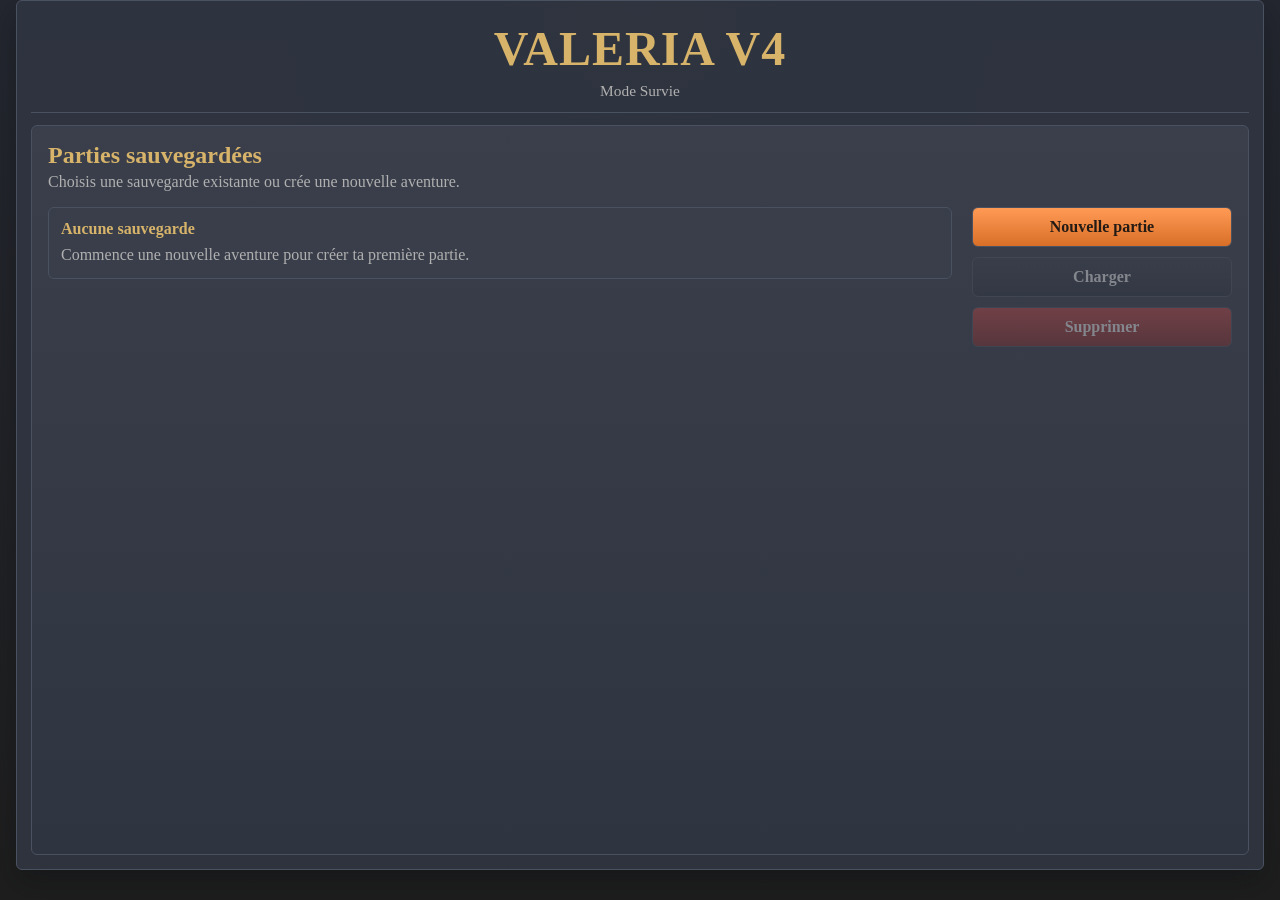
==== commit 2a73b8b2: "Add files via upload" ====
--- a/index.html
+++ b/index.html
@@ -1,260 +1,213 @@
 <!DOCTYPE html>
 <html lang="fr">
 <head>
-  <meta charset="UTF-8" />
-  <meta name="viewport" content="width=device-width, initial-scale=1.0" />
-  <title>Valeria Faux Multi - Base</title>
-  <link rel="stylesheet" href="style.css" />
+  <meta charset="UTF-8">
+  <meta name="viewport" content="width=device-width, initial-scale=1.0">
+  <title>Valeria V4</title>
+  <link rel="stylesheet" href="style.css">
 </head>
 <body>
-  <div id="game-wrapper">
-    <div class="header">
-      <h1>VALERIA &mdash; FAUX MULTI</h1>
-      <div class="subtitle">Nouvelle base d&rsquo;&eacute;quipe, inspir&eacute;e du solo pour l&rsquo;UI et de Manus pour les id&eacute;es m&eacute;caniques.</div>
+  <div id="app" class="app-shell">
+    <header class="app-header">
+      <h1>VALERIA V4</h1>
+      <p>Mode Survie</p>
+    </header>
+
+    <main class="screen-stack">
+      <section id="screen-save-list" class="screen panel">
+        <div class="screen-head">
+          <div>
+            <h2>Parties sauvegardées</h2>
+            <p>Choisis une sauvegarde existante ou crée une nouvelle aventure.</p>
+          </div>
+        </div>
+        <div class="save-layout">
+          <div id="save-list" class="save-list"></div>
+          <div class="save-actions">
+            <button id="btn-new-game" class="btn primary">Nouvelle partie</button>
+            <button id="btn-load-game" class="btn" disabled>Charger</button>
+            <button id="btn-delete-save" class="btn danger" disabled>Supprimer</button>
+          </div>
+        </div>
+      </section>
+
+      <section id="screen-create-team" class="screen panel hidden">
+        <div class="screen-head">
+          <div>
+            <h2>Création d'équipe</h2>
+            <p>Compose une équipe de quatre héros maximum pour commencer une nouvelle partie.</p>
+          </div>
+          <button id="btn-back-to-saves" class="btn ghost">Retour</button>
+        </div>
+        <div class="create-layout">
+          <div class="panel create-form-panel">
+            <h3>Nouveau personnage</h3>
+            <label class="field">
+              <span>Nom</span>
+              <input id="create-name" type="text" maxlength="18" placeholder="Nom du héros">
+            </label>
+            <label class="field">
+              <span>Classe</span>
+              <select id="create-class"></select>
+            </label>
+            <div id="create-class-info" class="info-card"></div>
+            <div class="field">
+              <span>Points à répartir</span>
+              <div id="create-points" class="points-pill">6</div>
+            </div>
+            <p class="stat-help">Les bonus de classe sont déjà inclus dans les stats affichées et ne peuvent pas être retirés.</p>
+            <div id="create-stats" class="stat-grid"></div>
+            <button id="btn-add-member" class="btn primary">Ajouter à l'équipe</button>
+          </div>
+
+          <div class="panel team-builder-panel">
+            <h3>équipe en prparation</h3>
+            <div id="draft-team-list" class="draft-team-list"></div>
+            <div class="team-builder-footer">
+              <button id="btn-start-run" class="btn primary" disabled>Commencer la partie</button>
+            </div>
+          </div>
+        </div>
+      </section>
+
+      <section id="screen-main-menu" class="screen panel hidden">
+        <div class="screen-head">
+          <div>
+            <h2>Menu principal</h2>
+            <p id="menu-save-name">Aventure</p>
+          </div>
+          <div class="menu-top-actions">
+            <button id="btn-open-inventory" class="btn">Inventaire</button>
+            <button id="btn-save-and-exit" class="btn ghost">Retour aux sauvegardes</button>
+          </div>
+        </div>
+
+        <div class="menu-layout">
+          <aside class="panel party-panel">
+            <div class="panel-title">équipe</div>
+            <div id="menu-team-list" class="menu-team-list"></div>
+          </aside>
+
+          <section class="panel map-panel">
+            <div class="panel-title-row">
+              <div class="panel-title">Carte</div>
+              <div id="menu-gold" class="gold-pill">0 Or</div>
+            </div>
+            <div class="world-map">
+              <button id="poi-merchant" class="poi-button poi-merchant" type="button">Marchand</button>
+              <button id="poi-tavern" class="poi-button poi-tavern" type="button">Taverne</button>
+              <button id="poi-forest" class="poi-button poi-forest" type="button">Forêt</button>
+              <button id="poi-dungeon" class="poi-button poi-dungeon" type="button">Donjon</button>
+            </div>
+            <div id="map-message" class="map-message">Choisis une destination sur la carte.</div>
+          </section>
+        </div>
+      </section>
+
+      <section id="screen-forest-exploration" class="screen panel hidden">
+        <div class="screen-head">
+          <div>
+            <h2>Forêt</h2>
+            <p>Exploration</p>
+          </div>
+          <div class="menu-top-actions">
+            <button id="btn-forest-open-inventory" class="btn">Inventaire</button>
+            <button id="btn-forest-save-and-exit" class="btn ghost">Retour aux sauvegardes</button>
+          </div>
+        </div>
+        <div class="exploration-layout">
+          <aside class="panel party-panel">
+            <div class="panel-title">équipe</div>
+            <div id="forest-team-list" class="menu-team-list"></div>
+          </aside>
+          <section class="panel exploration-panel">
+            <div class="exploration-scene forest-scene">
+              <div class="scene-overlay">
+                <div class="scene-title">Lisière de la forêt</div>
+                <div id="forest-step-counter" class="scene-subtitle">Pas encore de progression</div>
+              </div>
+            </div>
+            <div class="exploration-actions">
+              <button id="btn-forest-advance" class="btn primary">Avancer</button>
+              <button id="btn-forest-exit" class="btn ghost">Sortir de la forêt</button>
+            </div>
+            <div id="forest-log" class="message-box">La forêt bruisse autour de votre équipe.</div>
+          </section>
+        </div>
+      </section>
+
+      <section id="screen-forest-combat" class="screen panel hidden">
+        <div class="screen-head">
+          <div>
+            <h2>Combat en forêt</h2>
+            <p id="forest-combat-turn">Tour 1</p>
+          </div>
+        </div>
+        <div id="forest-combat-root"></div>
+      </section>
+
+      <section id="screen-dungeon-select" class="screen panel hidden">
+        <div class="screen-head">
+          <div>
+            <h2>Sélection du donjon</h2>
+            <p>Choisis une tour à explorer. Seule la Tour de la Colère est disponible au départ.</p>
+          </div>
+          <button id="btn-dungeon-select-back" class="btn ghost">Retour</button>
+        </div>
+        <div class="panel dungeon-list-panel">
+          <div id="dungeon-list" class="dungeon-list"></div>
+        </div>
+      </section>
+
+      <section id="screen-dungeon-exploration" class="screen panel hidden">
+        <div class="screen-head">
+          <div>
+            <h2 id="dungeon-title">Donjon</h2>
+            <p id="dungeon-floor-label">étage 1 / 10</p>
+          </div>
+        </div>
+        <div class="exploration-layout">
+          <aside class="panel party-panel">
+            <div class="panel-title">équipe</div>
+            <div id="dungeon-team-list" class="menu-team-list"></div>
+          </aside>
+          <section class="panel exploration-panel">
+            <div class="exploration-scene dungeon-scene">
+              <div class="scene-overlay">
+                <div id="dungeon-scene-title" class="scene-title">Tour de la Colère</div>
+                <div id="dungeon-scene-subtitle" class="scene-subtitle">Le prochain étage peut contenir un piège, un coffre ou un combat.</div>
+              </div>
+            </div>
+            <div class="exploration-actions">
+              <button id="btn-dungeon-advance" class="btn primary">Avancer</button>
+              <button id="btn-dungeon-flee" class="btn ghost">Fuir le donjon</button>
+            </div>
+            <div id="dungeon-log" class="message-box">Le silence du donjon pèse sur le groupe.</div>
+          </section>
+        </div>
+      </section>
+
+      <section id="screen-dungeon-combat" class="screen panel hidden">
+        <div class="screen-head">
+          <div>
+            <h2 id="dungeon-combat-title">Combat du donjon</h2>
+            <p id="dungeon-combat-turn">Tour 1</p>
+          </div>
+        </div>
+        <div id="dungeon-combat-root"></div>
+      </section>
+    </main>
+  </div>
+
+  <div id="modal-overlay" class="modal-overlay hidden">
+    <div class="modal-card">
+      <button id="modal-close" class="modal-close" type="button">×</button>
+      <div id="modal-title" class="modal-title">Titre</div>
+      <div id="modal-body" class="modal-body"></div>
+      <div id="modal-actions" class="modal-actions"></div>
     </div>
-
-    <div id="menu-screen" class="setup-screen">
-      <div class="menu-layout">
-        <div class="setup-card">
-          <h2>Sauvegardes</h2>
-          <div id="save-list" class="party-builder"></div>
-        </div>
-        <div class="setup-card menu-actions-card">
-          <h2>Actions</h2>
-          <div class="menu-actions">
-            <button id="continue-btn" class="class-btn">Reprendre</button>
-            <button id="open-setup-btn" class="class-btn">Cr&eacute;er &eacute;quipe</button>
-            <button id="clear-save-btn" class="class-btn">Effacer</button>
-          </div>
-          <div id="save-status" class="save-status">Aucune sauvegarde active.</div>
-        </div>
-      </div>
-    </div>
-
-    <div id="setup-screen" class="setup-screen hidden">
-      <div class="setup-card">
-        <h2>Pr&eacute;parer l'&eacute;quipe</h2>
-        <div id="party-builder" class="party-builder"></div>
-        <div class="setup-actions">
-          <button id="add-hero-btn" class="class-btn">[ + ] Ajouter un personnage</button>
-          <button id="play-btn" class="class-btn">Jouer</button>
-        </div>
-        <div class="setup-actions secondary-actions">
-          <button id="back-to-menu-btn" class="class-btn">Retour</button>
-          <button id="reset-team-btn" class="class-btn">Vider l'&eacute;quipe</button>
-        </div>
-      </div>
-    </div>
-
-    <div id="game-screen" class="game-screen hidden">
-      <div class="side-panel team-panel">
-        <h2>&Eacute;quipe</h2>
-        <div id="team-scroll" class="team-scroll"></div>
-      </div>
-
-      <div class="content-shell">
-        <div id="exploration-sidebar" class="panel character-sheet"></div>
-
-        <div class="main-center">
-          <div class="battlefield-shell">
-            <div class="battlefield">
-              <div class="combat-side combat-left">
-                <div id="combat-player-stats" class="combat-stat-panel"></div>
-                <div id="combat-player-bonus" class="combat-bonus-panel">
-                  <div class="combat-panel-title">Bonus / Malus</div>
-                  <div id="combat-player-bonus-text">Aucun bonus<br>Aucun malus</div>
-                </div>
-              </div>
-              <div id="player-card" class="visual-card">
-                <h3 id="player-battle-name">Aventurier (niv.1)</h3>
-                <div id="player-battle-sub" class="subtext">Pr&ecirc;t &agrave; entrer dans le donjon</div>
-                <div class="combat-inline-bars" id="player-inline-bars">
-                  <div class="health-bar-container compact-bar">
-                    <div id="player-card-hp-bar" class="health-bar"></div>
-                    <span id="player-card-hp-inline" class="bar-inline-text">PV 60 / 60</span>
-                  </div>
-                  <div class="mana-bar-container compact-bar">
-                    <div id="player-card-mana-bar" class="mana-bar"></div>
-                    <span id="player-card-mana-inline" class="bar-inline-text">Énergie 20 / 20</span>
-                  </div>
-                </div>
-                <div class="combat-card-separator"></div>
-                <div id="player-battle-emoji" class="sprite battle-emoji">&#9876;&#65039;</div>
-                <div class="bar-wrap exploration-bar-wrap">
-                  <div class="bar-label"><span>PV</span><span id="player-card-hp">60 / 60</span></div>
-                  <div class="health-bar-container"><div id="player-card-hp-bar-explore" class="health-bar"></div></div>
-                  <div class="bar-label"><span>Mana</span><span id="player-card-mana">20 / 20</span></div>
-                  <div class="mana-bar-container"><div id="player-card-mana-bar-explore" class="mana-bar"></div></div>
-                </div>
-                <div class="status-chip" id="player-status-chip">En attente</div>
-              </div>
-
-              <div id="enemy-card" class="visual-card">
-                <h3 id="enemy-name">Porte du Donjon (niv.0)</h3>
-                <div id="enemy-sub" class="subtext">Une aventure t'attend</div>
-                <div class="combat-inline-bars" id="enemy-inline-bars">
-                  <div class="health-bar-container compact-bar">
-                    <div id="enemy-hp-bar" class="health-bar"></div>
-                    <span id="enemy-hp-inline" class="bar-inline-text">PV &mdash;</span>
-                  </div>
-                  <div class="mana-bar-container compact-bar">
-                    <div id="enemy-energy-bar" class="mana-bar"></div>
-                    <span id="enemy-energy-inline" class="bar-inline-text">&Eacute;nergie &mdash;</span>
-                  </div>
-                </div>
-                <div class="combat-card-separator"></div>
-                <div id="enemy-sprite" class="sprite battle-emoji">&#127984;</div>
-                <div class="bar-wrap exploration-bar-wrap">
-                  <div class="bar-label"><span>PV</span><span id="enemy-hp-text">&mdash;</span></div>
-                  <div class="health-bar-container"><div id="enemy-hp-bar-explore" class="health-bar"></div></div>
-                  <div class="bar-label"><span>&Eacute;nergie</span><span id="enemy-energy-text">&mdash;</span></div>
-                  <div class="mana-bar-container"><div id="enemy-energy-bar-explore" class="mana-bar"></div></div>
-                </div>
-                <div class="status-chip" id="enemy-status-chip">Exploration</div>
-              </div>
-              <div class="combat-side combat-right">
-                <div id="combat-enemy-stats" class="combat-stat-panel"></div>
-                <div id="combat-enemy-bonus" class="combat-bonus-panel">
-                  <div class="combat-panel-title">Bonus / Malus</div>
-                  <div id="combat-enemy-bonus-text">Aucun bonus<br>Aucun malus</div>
-                </div>
-              </div>
-            </div>
-          </div>
-
-          <div id="exploration-hud" class="combat-actions-panel panel hidden">
-            <div class="combat-panel-column">
-              <div class="combat-panel-title">H&eacute;ros affich&eacute;</div>
-              <div id="exploration-hero-summary" class="combat-panel-text">Aucun h&eacute;ros s&eacute;lectionn&eacute;.</div>
-            </div>
-            <div class="combat-panel-column">
-              <div class="combat-panel-title">Exp&eacute;dition</div>
-              <div id="exploration-world-summary" class="combat-panel-text">La compagnie se pr&eacute;pare &agrave; entrer dans le donjon.</div>
-            </div>
-          </div>
-
-          <div id="exploration-controls" class="controls">
-            <button class="action-btn" id="btn-explore">Avancer dans le donjon<small>D&eacute;clenche combat, coffre ou pi&egrave;ge</small></button>
-            <button class="action-btn" id="btn-rest">Se reposer<small>Attends 10 sec pour restaurer toute l&rsquo;&eacute;quipe</small></button>
-          </div>
-
-          <div id="combat-controls" class="controls hidden">
-            <button class="action-btn" id="btn-attack">Attaque normale<small>Planifier pour ce h&eacute;ros</small></button>
-            <button class="action-btn" id="btn-heavy">Attaque puissante<small>Plus forte mais moins pr&eacute;cise</small></button>
-            <button class="action-btn" id="btn-block">Encaisser<small>R&eacute;duit la prochaine attaque</small></button>
-            <button class="action-btn" id="btn-skill">Comp&eacute;tence de classe<small id="skill-label">Comp&eacute;tence</small></button>
-          </div>
-
-          <div id="combat-actions" class="combat-actions-panel panel hidden">
-            <div class="combat-panel-column">
-              <div id="combat-plan-title" class="combat-panel-title">Plan du tour</div>
-              <div id="combat-plan" class="combat-panel-text combat-last-action">Aucune action planifi&eacute;e.</div>
-            </div>
-            <div class="combat-panel-column">
-              <div id="combat-last-title" class="combat-panel-title">Dernier &eacute;change</div>
-              <div id="combat-last-action" class="combat-panel-text combat-last-action">Le combat n'a pas commenc&eacute;.</div>
-            </div>
-          </div>
-        </div>
-
-        <div class="side-panel detail-panel">
-          <h2>&Eacute;quipement et Sac</h2>
-
-          <div class="inventory-section-title">&Eacute;quipement du h&eacute;ros affich&eacute;</div>
-          <div id="equipment-list" class="inventory-list"></div>
-          <div class="inventory-actions">
-            <button class="small-btn" id="btn-use-equipped" disabled>Utiliser</button>
-            <button class="small-btn" id="btn-equip-equipped" disabled>&Eacute;quiper</button>
-            <button class="small-btn" id="btn-drop-equipped">Jeter</button>
-          </div>
-
-          <div class="inventory-section-title">Sac partag&eacute;</div>
-          <div id="inventory-list" class="inventory-list"></div>
-          <div class="inventory-actions">
-            <button class="small-btn" id="btn-use-item">Utiliser</button>
-            <button class="small-btn" id="btn-equip-item">&Eacute;quiper</button>
-            <button class="small-btn" id="btn-drop-item">Jeter</button>
-          </div>
-        </div>
-      </div>
-    </div>
-
-    <div id="modal-overlay" class="modal-overlay"></div>
-
-    <div id="creation-modal" class="modal">
-      <div class="modal-card">
-        <h2>Cr&eacute;er un personnage</h2>
-        <div class="creation-grid">
-          <div>
-            <label class="field-label" for="hero-name">Pseudo</label>
-            <input id="hero-name" type="text" maxlength="18" placeholder="Entre ton pseudo" />
-
-            <div class="field-label">Classe</div>
-            <div class="class-grid" id="class-grid"></div>
-
-            <div class="points-box">
-              <span>Points &agrave; r&eacute;partir</span>
-              <strong id="creation-points">10</strong>
-            </div>
-
-            <div class="stat-list" id="creation-stat-list"></div>
-
-            <div class="setup-actions">
-              <button id="cancel-create-btn" class="class-btn">Annuler</button>
-              <button id="confirm-create-btn" class="class-btn">Ajouter</button>
-            </div>
-          </div>
-
-          <div>
-            <div class="panel">
-              <h2>Aper&ccedil;u</h2>
-              <div class="party-slot" style="margin-bottom:12px;">
-                <div class="slot-left">
-                  <div id="preview-emoji" class="party-emoji">&#9876;&#65039;</div>
-                  <div class="slot-info">
-                    <div id="preview-name" class="slot-name">Aventurier</div>
-                    <div id="preview-class" class="slot-meta">Guerrier</div>
-                  </div>
-                </div>
-              </div>
-              <div class="stats-grid">
-                <div class="mini-stat"><strong>FOR</strong><span id="preview-for">5</span></div>
-                <div class="mini-stat"><strong>RAP</strong><span id="preview-rap">5</span></div>
-                <div class="mini-stat"><strong>CON</strong><span id="preview-con">5</span></div>
-                <div class="mini-stat"><strong>MANA</strong><span id="preview-mana">5</span></div>
-              </div>
-              <ul id="class-bonuses" class="bonus-list"></ul>
-            </div>
-          </div>
-        </div>
-      </div>
-    </div>
-
-    <div id="levelup-modal" class="modal">
-      <div class="modal-card">
-        <h2>Mont&eacute;e de niveau</h2>
-        <p id="levelup-text">Choisis 2 am&eacute;liorations.</p>
-        <div id="levelup-choices" class="class-grid"></div>
-      </div>
-    </div>
-
-    <div id="rest-modal" class="modal">
-      <div class="modal-card">
-        <h2>&#128716;</h2>
-        <p id="rest-text">Vous vous reposez.<br>Temps d'attente : <strong>0:10</strong></p>
-      </div>
-    </div>
-    <div id="event-modal" class="modal">
-      <div class="modal-card">
-        <h2 id="event-title">&Eacute;v&eacute;nement</h2>
-        <p id="event-text">Quelque chose se produit.</p>
-        <div class="setup-actions modal-actions">
-          <button id="event-confirm-btn" class="class-btn">Continuer</button>
-        </div>
-      </div>
-    </div>
-    <div id="turn-popup" class="turn-popup hidden"></div>
   </div>
+
   <script src="script.js"></script>
 </body>
 </html>
--- a/style.css
+++ b/style.css
@@ -1,1048 +1,2380 @@
 :root {
-      --primary: #c0392b;
-      --secondary: #f1c40f;
-      --bg: #0a0a0a;
-      --text: #ecf0f1;
-      --panel: #1e272e;
-      --accent: #27ae60;
-      --border: #d35400;
-      --muted: #7f8c8d;
-      --mana: #2980b9;
-      --purple: #8e44ad;
-    }
-    * { box-sizing: border-box; }
-    body {
-      font-family: 'Garamond', 'Georgia', serif;
-      background: radial-gradient(circle at top, #111 0%, #050505 100%);
-      color: var(--text);
-      display: flex;
-      justify-content: center;
-      align-items: flex-start;
-      min-height: 100vh;
-      margin: 0;
-      padding: 2px 0 4px;
-      overflow-x: hidden;
-      overflow-y: auto;
-    }
-    @keyframes shake {
-      0% { transform: translate(1px, 1px) rotate(0deg); }
-      10% { transform: translate(-2px, -2px) rotate(-1deg); }
-      20% { transform: translate(-3px, 0px) rotate(1deg); }
-      30% { transform: translate(3px, 2px) rotate(0deg); }
-      40% { transform: translate(1px, -1px) rotate(1deg); }
-      50% { transform: translate(-1px, 2px) rotate(-1deg); }
-      60% { transform: translate(-3px, 1px) rotate(0deg); }
-      70% { transform: translate(3px, 1px) rotate(-1deg); }
-      80% { transform: translate(-1px, -1px) rotate(1deg); }
-      90% { transform: translate(1px, 2px) rotate(0deg); }
-      100% { transform: translate(1px, -2px) rotate(-1deg); }
-    }
-    .shake { animation: shake 0.42s; }
-    .hidden { display: none !important; }
-
-    #game-wrapper {
-      width: min(98vw, 1540px);
-      background: var(--panel);
-      border: 5px double var(--border);
-      border-radius: 18px;
-      padding: 4px 6px 6px;
-      box-shadow: 0 0 50px rgba(0,0,0,0.85);
-      position: relative;
-    }
-    #game-wrapper:not(.game-active) {
-      align-self: center;
-      padding: 12px 14px 14px;
-    }
-    #game-wrapper.game-active {
-      min-height: calc(100vh - 6px);
-    }
-    .header {
-      text-align: center;
-      border-bottom: 2px solid var(--border);
-      margin-bottom: 6px;
-      padding-bottom: 3px;
-    }
-    .header h1 {
-      color: var(--secondary);
-      margin: 0;
-      font-size: 2.4em;
-      text-shadow: 2px 2px #000;
-      letter-spacing: 1px;
-    }
-    .subtitle {
-      margin-top: 1px;
-      color: #d7ccc8;
-      font-size: 0.9rem;
-    }
-    #game-wrapper:not(.game-active) .header {
-      margin-bottom: 10px;
-      padding-bottom: 6px;
-    }
-    #game-wrapper:not(.game-active) .subtitle {
-      margin-top: 3px;
-    }
-
-    .setup-screen {
-      display: grid;
-      grid-template-columns: 1fr;
-      gap: 16px;
-      max-width: 980px;
-      margin: 0 auto;
-    }
-    .menu-layout {
-      display: grid;
-      grid-template-columns: 1.4fr 0.8fr;
-      gap: 16px;
-      align-items: start;
-    }
-    .setup-card, .panel, .side-panel, .log-area, .modal-card {
-      background: rgba(0,0,0,0.35);
-      border: 2px solid rgba(211,84,0,0.55);
-      border-radius: 12px;
-      padding: 16px;
-    }
-    .setup-card h2, .panel h2, .side-panel h2, .modal-card h2 {
-      margin-top: 0;
-      color: var(--secondary);
-      font-size: 1.35rem;
-      text-align: center;
-      border-bottom: 1px solid rgba(243, 156, 18, 0.35);
-      padding-bottom: 8px;
-    }
-
-    .party-builder {
-      display: flex;
-      flex-direction: column;
-      gap: 10px;
-      max-height: 360px;
-      overflow-y: auto;
-    }
-    .party-slot {
-      display: flex;
-      align-items: center;
-      justify-content: space-between;
-      gap: 12px;
-      background: rgba(255,255,255,0.05);
-      border-radius: 10px;
-      padding: 12px;
-      border: 1px solid transparent;
-    }
-    .party-slot .slot-left {
-      display: flex;
-      align-items: center;
-      gap: 12px;
-      min-width: 0;
-    }
-    .party-emoji {
-      width: 46px;
-      height: 46px;
-      border-radius: 10px;
-      display: flex;
-      justify-content: center;
-      align-items: center;
-      background: rgba(255,255,255,0.06);
-      font-size: 1.7rem;
-      border: 1px solid rgba(255,255,255,0.08);
-      flex-shrink: 0;
-    }
-    .slot-info { min-width: 0; }
-    .slot-name {
-      font-weight: bold;
-      color: var(--secondary);
-      font-size: 1.05rem;
-    }
-    .slot-meta {
-      color: #d7ccc8;
-      font-size: 0.9rem;
-    }
-
-    .class-btn, .action-btn, .choice-btn, .small-btn, .slot-btn {
-      padding: 12px;
-      font-size: 1rem;
-      cursor: pointer;
-      background: linear-gradient(to bottom, #d35400, #e67e22);
-      border: 1px solid #000;
-      border-radius: 8px;
-      color: white;
-      font-weight: bold;
-      transition: 0.2s ease;
-    }
-    .class-btn:hover, .action-btn:hover, .choice-btn:hover, .small-btn:hover, .slot-btn:hover {
-      filter: brightness(1.15);
-      transform: translateY(-2px);
-    }
-    .class-btn:disabled, .action-btn:disabled, .choice-btn:disabled, .small-btn:disabled, .slot-btn:disabled {
-      opacity: 0.45;
-      cursor: not-allowed;
-      transform: none;
-      filter: none;
-    }
-    .slot-btn {
-      padding: 8px 12px;
-      font-size: 0.86rem;
-    }
-    .setup-actions {
-      display: grid;
-      grid-template-columns: 1fr 1fr;
-      gap: 12px;
-    }
-    .secondary-actions {
-      margin-top: 12px;
-    }
-    .menu-actions-card {
-      min-height: 100%;
-    }
-    .menu-actions {
-      display: grid;
-      grid-template-columns: 1fr;
-      gap: 12px;
-    }
-    .save-status {
-      margin-top: 12px;
-      text-align: center;
-      color: #d7ccc8;
-      font-size: 0.92rem;
-      min-height: 1.2em;
-    }
-    .save-row {
-      display: flex;
-      align-items: center;
-      gap: 12px;
-      background: rgba(255,255,255,0.05);
-      border-radius: 10px;
-      padding: 12px;
-      border: 1px solid transparent;
-      cursor: pointer;
-    }
-    .save-row.selected {
-      border-color: var(--secondary);
-      box-shadow: 0 0 10px rgba(241,196,15,0.2);
-    }
-    .save-icon {
-      width: 46px;
-      height: 46px;
-      border-radius: 10px;
-      display: flex;
-      justify-content: center;
-      align-items: center;
-      background: rgba(255,255,255,0.06);
-      font-size: 1.7rem;
-      border: 1px solid rgba(255,255,255,0.08);
-      flex-shrink: 0;
-    }
-    .save-info {
-      min-width: 0;
-    }
-    .save-title {
-      font-weight: bold;
-      color: var(--secondary);
-      font-size: 1rem;
-    }
-    .save-meta, .save-submeta {
-      color: #d7ccc8;
-      font-size: 0.88rem;
-      line-height: 1.3;
-    }
-
-    .modal-overlay {
-      position: absolute;
-      inset: 0;
-      background: rgba(0,0,0,0.68);
-      z-index: 90;
-      display: none;
-    }
-    .modal-overlay.show { display: block; }
-    .modal {
-      position: absolute;
-      top: 50%;
-      left: 50%;
-      width: min(92vw, 720px);
-      transform: translate(-50%, -50%);
-      z-index: 100;
-      display: none;
-      box-shadow: 0 0 100px #000;
-    }
-    .modal.show { display: block; }
-    .creation-grid {
-      display: grid;
-      grid-template-columns: 1.1fr 0.9fr;
-      gap: 18px;
-    }
-    .field-label {
-      display: block;
-      margin-bottom: 8px;
-      color: #f7d794;
-      font-weight: bold;
-    }
-    input[type="text"] {
-      width: 100%;
-      padding: 12px 14px;
-      border-radius: 8px;
-      border: 1px solid #555;
-      background: #111;
-      color: white;
-      font-size: 1rem;
-      margin-bottom: 16px;
-    }
-    .class-grid {
-      display: grid;
-      grid-template-columns: repeat(2, 1fr);
-      gap: 10px;
-      margin-bottom: 18px;
-    }
-    .class-btn.active {
-      outline: 2px solid var(--secondary);
-      box-shadow: 0 0 14px rgba(241, 196, 15, 0.3);
-      filter: brightness(1.05);
-    }
-    .class-emoji {
-      display: block;
-      font-size: 2rem;
-      margin-bottom: 6px;
-    }
-    .points-box {
-      display: flex;
-      justify-content: space-between;
-      align-items: center;
-      background: rgba(241, 196, 15, 0.08);
-      border: 1px solid rgba(241, 196, 15, 0.35);
-      border-radius: 10px;
-      padding: 10px 14px;
-      margin-bottom: 12px;
-      font-size: 1rem;
-    }
-    .stat-list {
-      display: flex;
-      flex-direction: column;
-      gap: 10px;
-      margin-bottom: 18px;
-    }
-    .stat-row {
-      display: grid;
-      grid-template-columns: 1.4fr auto auto auto;
-      align-items: center;
-      gap: 8px;
-      background: rgba(255,255,255,0.04);
-      border-radius: 8px;
-      padding: 10px 12px;
-    }
-    .stat-desc {
-      color: #c8d6e5;
-      font-size: 0.9rem;
-      margin-top: 2px;
-    }
-    .stat-value {
-      min-width: 28px;
-      text-align: center;
-      color: var(--secondary);
-      font-weight: bold;
-      font-size: 1.1rem;
-    }
-    .adjust-btn {
-      width: 34px;
-      height: 34px;
-      border-radius: 50%;
-      border: none;
-      cursor: pointer;
-      font-size: 1.1rem;
-      font-weight: bold;
-      color: white;
-      background: #6c5ce7;
-    }
-    .adjust-btn.minus { background: #636e72; }
-    .adjust-btn:disabled { opacity: 0.35; cursor: not-allowed; }
-    .bonus-list {
-      margin: 0;
-      padding-left: 20px;
-      line-height: 1.45;
-      color: #dfe6e9;
-    }
-
-    .game-screen {
-      display: grid;
-      grid-template-columns: 180px minmax(0, 1fr);
-      gap: 16px;
-      align-items: stretch;
-      min-height: calc(100vh - 210px);
-    }
-    .team-panel {
-      display: flex;
-      flex-direction: column;
-      min-height: 100%;
-    }
-    .team-scroll {
-      display: flex;
-      flex-direction: column;
-      gap: 10px;
-      flex: 1;
-      max-height: none;
-      overflow-y: auto;
-      padding-right: 4px;
-    }
-    .team-card {
-      background: rgba(255,255,255,0.04);
-      border-radius: 10px;
-      padding: 14px 10px;
-      cursor: pointer;
-      border: 1px solid transparent;
-      text-align: center;
-      transition: 0.2s ease;
-      position: relative;
-    }
-    .team-card.selected {
-      border-color: var(--secondary);
-      box-shadow: 0 0 10px rgba(241,196,15,0.2);
-    }
-    .team-card.active-turn {
-      border-color: #74b9ff;
-      box-shadow: 0 0 12px rgba(116,185,255,0.25);
-      background: rgba(116,185,255,0.08);
-    }
-    .team-card.dead {
-      opacity: 0.45;
-      filter: grayscale(1);
-    }
-    .team-card.planned {
-      border-color: #58d68d;
-      box-shadow: 0 0 12px rgba(88,214,141,0.18);
-      background: rgba(88,214,141,0.08);
-    }
-    .team-card .small-emoji {
-      font-size: 2.35rem;
-      margin: 0;
-      line-height: 1;
-    }
-
-    .content-shell {
-      display: grid;
-      grid-template-columns: 220px minmax(0, 1fr) 310px;
-      gap: 16px;
-      min-height: 100%;
-      padding: 14px;
-      background: linear-gradient(180deg, rgba(255,255,255,0.04), rgba(0,0,0,0.18));
-      border: 2px solid rgba(211,84,0,0.45);
-      border-radius: 16px;
-      box-shadow: inset 0 0 0 1px rgba(255,255,255,0.03);
-    }
-    .main-center {
-      display: flex;
-      flex-direction: column;
-      gap: 14px;
-      min-width: 0;
-    }
-    .character-sheet {
-      min-height: 100%;
-      display: flex;
-      flex-direction: column;
-    }
-    .character-sheet h2 {
-      margin-bottom: 14px;
-    }
-    .character-block-title {
-      color: #f7d794;
-      font-size: 0.88rem;
-      margin-bottom: 6px;
-      text-transform: uppercase;
-      letter-spacing: 0.06em;
-    }
-    .character-stat-divider {
-      height: 1px;
-      border: 0;
-      margin: 12px 0;
-      background: linear-gradient(90deg, transparent, rgba(243, 156, 18, 0.5), transparent);
-    }
-    .character-stat-list {
-      display: grid;
-      grid-template-columns: 1fr;
-      gap: 8px;
-      font-size: 0.95rem;
-    }
-    .character-stat-row {
-      display: flex;
-      justify-content: space-between;
-      gap: 10px;
-      color: #dfe6e9;
-    }
-    .character-stat-row strong {
-      color: var(--secondary);
-      font-weight: bold;
-    }
-    .character-room-note {
-      margin-top: auto;
-      padding-top: 12px;
-      font-size: 0.94rem;
-      color: #d7ccc8;
-    }
-    .battlefield-shell {
-      padding: 12px;
-      background: linear-gradient(180deg, rgba(0,0,0,0.3), rgba(0,0,0,0.12));
-      border: 1px solid rgba(243, 156, 18, 0.18);
-      border-radius: 14px;
-    }
-    .battlefield {
-      display: grid;
-      grid-template-columns: 1fr 1fr;
-      gap: 14px;
-      min-height: 320px;
-    }
-    .combat-side { display: none; }
-    .combat-inline-bars { display: none; width: 94%; margin: 2px 0 8px; }
-    .compact-bar { position: relative; height: 14px; margin-bottom: 8px; }
-    .bar-inline-text {
-      position: absolute;
-      inset: 0;
-      display: flex;
-      align-items: center;
-      justify-content: space-between;
-      padding: 0 8px;
-      font-size: 0.72rem;
-      font-weight: bold;
-      color: #f3f4f6;
-      pointer-events: none;
-      text-shadow: 0 1px 2px rgba(0,0,0,0.9);
-    }
-    .combat-card-separator {
-      display: none;
-      height: 1px;
-      width: 92%;
-      background: rgba(243, 156, 18, 0.35);
-      margin: 4px 0 10px;
-    }
-    .battle-emoji {
-      font-size: 5.8rem;
-      line-height: 1;
-      margin-bottom: 10px;
-    }
-    .detail-panel {
-      min-height: 100%;
-    }
-    .visual-card {
-      background: #000;
-      border: 2px solid var(--border);
-      border-radius: 12px;
-      display: flex;
-      flex-direction: column;
-      justify-content: center;
-      align-items: center;
-      position: relative;
-      overflow: hidden;
-      padding: 16px;
-      min-height: 320px;
-    }
-    .visual-card.player-focus {
-      background:
-        radial-gradient(circle at top, rgba(52, 152, 219, 0.18), transparent 48%),
-        #000;
-      box-shadow: inset 0 0 0 1px rgba(116,185,255,0.22), 0 0 22px rgba(52,152,219,0.12);
-    }
-    .visual-card.enemy-focus {
-      background:
-        radial-gradient(circle at top, rgba(231, 76, 60, 0.15), transparent 46%),
-        #000;
-      box-shadow: inset 0 0 0 1px rgba(231,76,60,0.18), 0 0 20px rgba(231,76,60,0.08);
-    }
-    .game-screen:not(.in-combat) .visual-card {
-      background:
-        radial-gradient(circle at top, rgba(241, 196, 15, 0.08), transparent 46%),
-        #000;
-      box-shadow: inset 0 0 0 1px rgba(243,156,18,0.14), 0 0 20px rgba(0,0,0,0.22);
-    }
-    .game-screen:not(.in-combat) .battlefield {
-      grid-template-columns: 1fr;
-    }
-    .game-screen:not(.in-combat) #player-card,
-    .game-screen:not(.in-combat) #combat-player-stats,
-    .game-screen:not(.in-combat) #combat-enemy-stats {
-      display: none;
-    }
-    .game-screen:not(.in-combat) #enemy-card {
-      width: min(100%, 460px);
-      margin: 0 auto;
-    }
-    .game-screen:not(.in-combat) .visual-card .bar-wrap {
-      width: 88%;
-    }
-    .game-screen:not(.in-combat) .visual-card .sprite {
-      font-size: 5.4rem;
-      margin: 14px 0 12px;
-    }
-    .visual-card .sprite {
-      font-size: 5rem;
-      line-height: 1;
-      margin-bottom: 10px;
-    }
-    .visual-card h3 {
-      margin: 2px 0 6px;
-      font-size: 1.3rem;
-      color: var(--secondary);
-      text-align: center;
-    }
-    .visual-card .subtext {
-      color: #d7ccc8;
-      font-size: 0.95rem;
-      text-align: center;
-      margin-bottom: 12px;
-    }
-    .visual-card .bar-wrap {
-      width: 82%;
-    }
-    .status-chip {
-      display: inline-block;
-      margin-top: 8px;
-      padding: 6px 10px;
-      border-radius: 999px;
-      background: rgba(39, 174, 96, 0.18);
-      border: 1px solid rgba(39,174,96,0.35);
-      font-size: 0.88rem;
-    }
-    .bar-label {
-      display: flex;
-      justify-content: space-between;
-      font-size: 0.95rem;
-      margin-bottom: 4px;
-    }
-    .health-bar-container, .mana-bar-container, .xp-bar-container {
-      width: 100%;
-      background: #222;
-      border-radius: 999px;
-      overflow: hidden;
-      border: 1px solid rgba(255,255,255,0.2);
-      margin-bottom: 12px;
-    }
-    .health-bar-container { height: 16px; }
-    .mana-bar-container, .xp-bar-container { height: 12px; }
-    .health-bar, .mana-bar, .xp-bar {
-      height: 100%;
-      transition: width 0.35s ease-out;
-    }
-    .health-bar { background: linear-gradient(90deg, #b71c1c, #e74c3c); }
-    .mana-bar { background: linear-gradient(90deg, #1f4ba5, #3498db); }
-    .xp-bar { background: linear-gradient(90deg, #1f8f4d, #2ecc71); }
-    .log-area {
-      height: 330px;
-      overflow-y: auto;
-      font-family: 'Courier New', Courier, monospace;
-      font-size: 0.88rem;
-    }
-    .log-entry {
-      margin-bottom: 7px;
-      line-height: 1.25;
-      border-bottom: 1px solid #222;
-      padding-bottom: 4px;
-    }
-    .critical { color: var(--secondary); font-weight: bold; }
-    .gain { color: var(--accent); }
-    .loss { color: #ff7675; }
-    .info { color: #74b9ff; }
-    .loot { color: #f6e58d; }
-
-    .controls {
-      display: grid;
-      grid-template-columns: repeat(2, 1fr);
-      gap: 10px;
-    }
-    .combat-actions-panel {
-      display: grid;
-      grid-template-columns: 1fr 1fr;
-      gap: 12px;
-      min-height: 104px;
-    }
-    .combat-panel-column {
-      background: rgba(255,255,255,0.04);
-      border: 1px solid rgba(243, 156, 18, 0.18);
-      border-radius: 10px;
-      padding: 12px;
-    }
-    .combat-panel-title {
-      color: var(--secondary);
-      font-weight: bold;
-      margin-bottom: 8px;
-      font-size: 0.92rem;
-    }
-    .combat-panel-text {
-      line-height: 1.45;
-      color: #dfe6e9;
-      font-size: 0.9rem;
-    }
-    .combat-last-action {
-      display: flex;
-      align-items: center;
-      min-height: 62px;
-      padding: 8px 10px;
-      border-radius: 12px;
-      background: rgba(0, 0, 0, 0.28);
-      border: 1px solid rgba(247, 215, 148, 0.18);
-      font-size: 1.02rem;
-      font-weight: 700;
-      line-height: 1.35;
-    }
-    .combat-action-content {
-      display: flex;
-      align-items: center;
-      justify-content: space-between;
-      gap: 10px;
-      width: 100%;
-    }
-    .combat-action-label { font-weight: 700; }
-    .combat-action-value {
-      color: #f5b041;
-      font-weight: 800;
-    }
-    .combat-action-value.is-crit { color: #e74c3c; }
-    #exploration-hud {
-      min-height: 118px;
-    }
-    .game-screen:not(.in-combat) #combat-actions {
-      display: grid !important;
-    }
-    .combat-stat-panel {
-      display: none;
-      background: rgba(0,0,0,0.35);
-      border: 2px solid rgba(211,84,0,0.45);
-      border-radius: 12px;
-      padding: 10px 12px;
-      flex-direction: column;
-      gap: 5px;
-      min-height: 0;
-      align-self: stretch;
-    }
-    .combat-bonus-panel {
-      display: none;
-      background: rgba(0,0,0,0.35);
-      border: 2px solid rgba(211,84,0,0.45);
-      border-radius: 12px;
-      padding: 10px 12px;
-      min-height: 108px;
-    }
-    .combat-bonus-panel div:last-child {
-      font-size: 0.86rem;
-      line-height: 1.35;
-    }
-    .combat-stat-line {
-      display: flex;
-      justify-content: space-between;
-      gap: 8px;
-      font-size: 0.78rem;
-    }
-    .combat-stat-line strong { color: #f7d794; font-size: 0.76rem; }
-    .combat-stat-line.is-atk strong { color: #e74c3c; }
-    .combat-stat-line.is-def strong,
-    .combat-stat-line.is-res strong { color: #5dade2; }
-    .combat-stat-line.is-esq strong { color: #58d68d; }
-    .combat-stat-line.is-crit strong { color: #f5b041; }
-    .combat-stat-spacer {
-      height: 0;
-      margin: 6px 0 4px;
-      border-top: 1px solid rgba(247, 215, 148, 0.22);
-    }
-    .combat-stat-grid {
-      display: grid;
-      grid-template-columns: 1fr 1fr;
-      gap: 8px;
-    }
-    .combat-stat-item {
-      background: rgba(255,255,255,0.04);
-      border-radius: 8px;
-      padding: 8px 10px;
-    }
-    .combat-stat-item strong {
-      display: block;
-      color: #f7d794;
-      font-size: 0.76rem;
-      margin-bottom: 2px;
-    }
-    .combat-stat-note {
-      margin-top: 10px;
-      padding-top: 10px;
-      border-top: 1px solid rgba(243, 156, 18, 0.22);
-      color: #d7ccc8;
-      line-height: 1.4;
-      font-size: 0.84rem;
-    }
-    .action-btn small {
-      display: block;
-      font-size: 0.78rem;
-      opacity: 0.9;
-      margin-top: 4px;
-    }
-
-    .inventory-section-title {
-      font-size: 1rem;
-      color: var(--secondary);
-      font-weight: bold;
-      margin: 4px 0 8px;
-    }
-    .inventory-list {
-      display: flex;
-      flex-direction: column;
-      gap: 8px;
-      max-height: 220px;
-      overflow-y: auto;
-      margin-bottom: 12px;
-    }
-    .item-row {
-      background: rgba(255,255,255,0.045);
-      border-radius: 8px;
-      padding: 10px;
-      border: 1px solid transparent;
-      cursor: pointer;
-    }
-    .item-row.selected {
-      border-color: var(--secondary);
-      box-shadow: 0 0 10px rgba(241, 196, 15, 0.2);
-    }
-    .item-name {
-      font-weight: bold;
-      color: #f7d794;
-      margin-bottom: 4px;
-    }
-    .item-meta {
-      font-size: 0.86rem;
-      color: #dfe6e9;
-      line-height: 1.25;
-    }
-    .inventory-actions {
-      display: grid;
-      grid-template-columns: repeat(3, 1fr);
-      gap: 8px;
-      margin-bottom: 14px;
-    }
-
-    @media (max-width: 820px) {
-      body { padding: 12px 0 18px; }
-      #game-wrapper { margin: 14px; min-height: auto; }
-      .game-screen, .creation-grid, .battlefield, .setup-actions, .menu-layout, .content-shell {
-        grid-template-columns: 1fr;
-      }
-      .game-screen { grid-template-columns: 1fr; min-height: auto; }
-      .team-scroll { max-height: none; }
-    }
-
-    .game-screen.in-combat {
-      grid-template-columns: 180px minmax(0, 1fr);
-      gap: 14px;
-    }
-    .game-screen.in-combat .content-shell {
-      grid-template-columns: 1fr;
-      padding-right: 12px;
-    }
-    .game-screen.in-combat .character-sheet {
-      display: none;
-    }
-    .game-screen.in-combat .detail-panel {
-      display: none;
-    }
-    .game-screen.in-combat .team-panel {
-      padding: 12px;
-    }
-    .game-screen.in-combat .team-panel h2 {
-      text-align: center;
-      margin-bottom: 10px;
-    }
-    .game-screen.in-combat .team-scroll {
-      max-height: none;
-      gap: 8px;
-    }
-    .game-screen.in-combat .team-card {
-      text-align: center;
-      display: block;
-      padding: 12px 8px;
-    }
-    .game-screen.in-combat .team-card .small-emoji {
-      margin: 0;
-      font-size: 2rem;
-      line-height: 1;
-    }
-    .game-screen.in-combat .main-center {
-      gap: 10px;
-    }
-    .game-screen.in-combat .battlefield-shell {
-      padding: 10px;
-    }
-    .game-screen.in-combat .battlefield {
-      grid-template-columns: 135px minmax(0, 1fr) minmax(0, 1fr) 135px;
-      gap: 10px;
-      min-height: auto;
-      align-items: stretch;
-    }
-    .game-screen.in-combat .combat-stat-panel {
-      display: flex;
-    }
-    .game-screen.in-combat .combat-bonus-panel {
-      display: block;
-    }
-    .game-screen.in-combat .combat-side {
-      display: flex;
-      flex-direction: column;
-      gap: 10px;
-    }
-    .game-screen.in-combat .visual-card {
-      min-height: 520px;
-      justify-content: flex-start;
-      padding: 8px 10px 10px;
-    }
-    .game-screen.in-combat .visual-card .sprite {
-      font-size: 5rem;
-      margin-top: auto;
-      margin-bottom: 0;
-    }
-    .game-screen.in-combat .visual-card h3 {
-      font-size: 0.96rem;
-      margin: 0 0 6px;
-    }
-    .game-screen.in-combat .visual-card .subtext {
-      display: none;
-    }
-    .game-screen.in-combat .combat-inline-bars {
-      display: block;
-    }
-    .game-screen.in-combat .combat-card-separator {
-      display: block;
-    }
-    .game-screen.in-combat .exploration-bar-wrap {
-      display: none;
-    }
-    .game-screen.in-combat .status-chip {
-      display: none;
-    }
-    .game-screen.in-combat .log-area {
-      display: none;
-    }
-    .game-screen.in-combat #combat-controls {
-      display: grid !important;
-      grid-template-columns: repeat(2, 1fr);
-      gap: 8px;
-    }
-    .game-screen.in-combat #combat-actions {
-      display: grid !important;
-    }
-    .game-screen.in-combat .action-btn {
-      padding: 10px;
-      font-size: 0.94rem;
-    }
-    .game-screen.in-combat .action-btn small {
-      font-size: 0.72rem;
-      margin-top: 3px;
-    }
-
-    @media (max-width: 820px) {
-      .game-screen.in-combat {
-        grid-template-columns: 1fr;
-      }
-      .game-screen.in-combat .battlefield,
-      .combat-actions-panel {
-        grid-template-columns: 1fr;
-      }
-      .game-screen.in-combat .combat-side {
-        order: 2;
-      }
-    }
-  
-/* LEVEL UP FIX */
-#levelup-choices {
-  display: grid;
-  grid-template-columns: repeat(2, 1fr);
+  --bg: #1e1e1e;
+  --panel: #2f3540;
+  --panel-soft: #3a3f4b;
+  --panel-strong: #252a33;
+  --line: #4a5160;
+  --line-soft: rgba(74, 81, 96, 0.45);
+  --gold: #d7b46a;
+  --text: #e0e0e0;
+  --muted: #b0b0b0;
+  --accent: #ff8c42;
+  --accent-2: #4a5160;
+  --danger: #ff4d4d;
+  --success: #4caf50;
+  --info: #4da6ff;
+  --damage: #ff8c42;
+  --crit: #ff4d4d;
+  --heal: #4caf50;
+  --mana: #4da6ff;
+  --shadow: 0 12px 28px rgba(12, 14, 18, 0.36);
+  --radius: 6px;
+  --radius-sm: 6px;
+}
+
+* {
+  box-sizing: border-box;
+}
+
+body {
+  margin: 0;
+  min-height: 100vh;
+  background:
+    radial-gradient(circle at top, rgba(77, 166, 255, 0.08), transparent 34%),
+    linear-gradient(180deg, #242730, #1e1e1e);
+  color: var(--text);
+  font-family: Georgia, "Times New Roman", serif;
+}
+
+button,
+input,
+select {
+  font: inherit;
+}
+
+.hidden {
+  display: none !important;
+}
+
+.app-shell {
+  width: min(1440px, calc(100vw - 32px));
+  margin: 0 auto;
+  background: rgba(47, 53, 64, 0.96);
+  border: 1px solid var(--line);
+  border-radius: var(--radius);
+  box-shadow: var(--shadow);
+  padding: 14px;
+}
+
+.app-header {
+  text-align: center;
+  border-bottom: 1px solid var(--line);
+  padding: 6px 0 12px;
+  margin-bottom: 12px;
+}
+
+.app-header h1 {
+  margin: 0;
+  color: var(--gold);
+  font-size: clamp(2rem, 4vw, 3rem);
+  letter-spacing: 1px;
+}
+
+.app-header p {
+  margin: 6px 0 0;
+  color: var(--muted);
+  font-size: 0.96rem;
+}
+
+.screen-stack {
+  display: grid;
+}
+
+.screen {
+  min-height: calc(100vh - 170px);
+}
+
+.panel {
+  background: linear-gradient(180deg, rgba(58, 63, 75, 0.98), rgba(47, 53, 64, 0.98));
+  border: 1px solid var(--line);
+  border-radius: var(--radius);
+  padding: 16px;
+}
+
+.screen-head {
+  display: flex;
+  justify-content: space-between;
+  align-items: flex-start;
+  gap: 16px;
+  margin-bottom: 16px;
+}
+
+.screen-head h2 {
+  margin: 0 0 4px;
+  color: var(--gold);
+}
+
+.screen-head p {
+  margin: 0;
+  color: var(--muted);
+}
+
+.btn {
+  border: 1px solid var(--line);
+  background: linear-gradient(180deg, #3a3f4b, #2f3540);
+  color: var(--text);
+  border-radius: var(--radius);
+  padding: 10px 14px;
+  cursor: pointer;
+  font-weight: 700;
+  transition: transform 0.12s ease, filter 0.12s ease;
+}
+
+.btn:hover:not(:disabled) {
+  transform: translateY(-1px);
+  filter: brightness(1.06);
+}
+
+.btn:disabled {
+  opacity: 0.45;
+  cursor: not-allowed;
+}
+
+.btn.primary {
+  background: linear-gradient(180deg, #ff9a55, #d96f27);
+  color: #241b15;
+}
+
+.btn.ghost {
+  background: linear-gradient(180deg, #343a46, #282e38);
+}
+
+.btn.danger {
+  background: linear-gradient(180deg, #b64545, #7f3030);
+}
+
+.save-layout {
+  display: grid;
+  grid-template-columns: minmax(0, 1fr) 260px;
+  gap: 16px;
+  min-height: 480px;
+}
+
+.save-list,
+.draft-team-list,
+.menu-team-list,
+.dungeon-list {
+  display: flex;
+  flex-direction: column;
   gap: 12px;
+  overflow-y: auto;
+  padding-right: 4px;
+}
+
+.save-actions,
+.team-builder-footer {
+  display: grid;
+  gap: 10px;
+  align-content: start;
+}
+
+.save-card,
+.member-card,
+.hero-card,
+.dungeon-card,
+.combat-hero-card,
+.inventory-card,
+.shop-card {
+  background: rgba(58, 63, 75, 0.72);
+  border: 1px solid var(--line);
+  border-radius: var(--radius-sm);
+  padding: 12px;
+}
+
+.save-card.selected,
+.member-card.selected,
+.hero-card.selected,
+.dungeon-card.selected,
+.inventory-card.selected {
+  border-color: var(--accent);
+  box-shadow: 0 0 0 1px rgba(255, 140, 66, 0.28);
+}
+
+.save-card h3,
+.member-card h3,
+.dungeon-card h3 {
+  margin: 0 0 6px;
+  color: var(--gold);
+  font-size: 1rem;
+}
+
+.save-card p,
+.member-card p,
+.dungeon-card p,
+.shop-card p {
+  margin: 0;
+  color: var(--muted);
+  line-height: 1.35;
+}
+
+.create-layout {
+  display: grid;
+  grid-template-columns: 380px minmax(0, 1fr);
+  gap: 16px;
+}
+
+.create-form-panel,
+.team-builder-panel,
+.party-panel,
+.map-panel,
+.exploration-panel,
+.dungeon-list-panel {
+  min-height: 0;
+}
+
+.create-form-panel h3,
+.team-builder-panel h3 {
+  margin-top: 0;
+  color: var(--gold);
+}
+
+.field {
+  display: grid;
+  gap: 8px;
+  margin-bottom: 14px;
+}
+
+.field span {
+  color: var(--gold);
+  font-weight: 700;
+}
+
+input[type="text"],
+select {
+  width: 100%;
+  padding: 11px 12px;
+  background: #0d1319;
+  border: 1px solid rgba(255, 255, 255, 0.12);
+  border-radius: 10px;
+  color: var(--text);
+}
+
+.points-pill,
+.gold-pill {
+  display: inline-flex;
+  align-items: center;
   justify-content: center;
-}
-#levelup-modal .modal-card {
+  min-height: 40px;
+  padding: 8px 14px;
+  border-radius: 999px;
+  background: rgba(243, 156, 18, 0.15);
+  border: 1px solid rgba(243, 156, 18, 0.3);
+  color: var(--gold);
+  font-weight: 800;
+}
+
+.stat-help {
+  margin: -4px 0 10px;
+  color: var(--muted);
+  font-size: 0.88rem;
+  line-height: 1.35;
+}
+
+.stat-grid {
+  display: grid;
+  gap: 10px;
+  margin-bottom: 14px;
+}
+
+.stat-row {
+  display: grid;
+  grid-template-columns: 1fr auto auto auto;
+  gap: 10px;
+  align-items: center;
+  background: rgba(255, 255, 255, 0.04);
+  border-radius: 10px;
+  padding: 10px;
+}
+
+.stat-row strong {
+  color: var(--gold);
+}
+
+.stat-value {
+  font-weight: 800;
+  min-width: 28px;
   text-align: center;
 }
-#levelup-text {
+
+.mini-btn {
+  width: 32px;
+  height: 32px;
+  border-radius: 8px;
+  border: none;
+  cursor: pointer;
+  background: #25303d;
+  color: var(--text);
+  font-weight: 800;
+}
+
+.info-card {
+  background: rgba(255, 255, 255, 0.04);
+  border: 1px solid rgba(255, 255, 255, 0.08);
+  border-radius: var(--radius-sm);
+  padding: 12px;
+  color: var(--muted);
+  line-height: 1.45;
+  margin-bottom: 14px;
+}
+
+.menu-layout,
+.exploration-layout {
+  display: grid;
+  grid-template-columns: 270px minmax(0, 1fr);
+  gap: 16px;
+}
+
+.panel-title-row,
+.panel-title {
+  color: var(--gold);
+  font-weight: 700;
+  margin-bottom: 12px;
+}
+
+.panel-title-row {
+  display: flex;
+  align-items: center;
+  justify-content: space-between;
+  gap: 12px;
+}
+
+.menu-top-actions {
+  display: flex;
+  gap: 10px;
+}
+
+.menu-team-list,
+.draft-team-list {
+  min-height: 420px;
+}
+
+.hero-card-head,
+.combat-hero-card-head {
+  display: flex;
+  align-items: center;
+  justify-content: space-between;
+  gap: 10px;
+  margin-bottom: 8px;
+}
+
+.hero-name,
+.combat-hero-name {
+  font-weight: 800;
+  color: var(--gold);
+}
+
+.hero-class {
+  color: var(--muted);
+  font-size: 0.88rem;
+}
+
+.bar-group,
+.hero-mini-bars,
+.combat-bars {
+  display: grid;
+  gap: 6px;
+}
+
+.bar {
+  position: relative;
+  height: 18px;
+  border-radius: 999px;
+  background: rgba(255, 255, 255, 0.08);
+  overflow: hidden;
+  border: 1px solid rgba(255, 255, 255, 0.08);
+}
+
+.bar-fill {
+  position: absolute;
+  inset: 0 auto 0 0;
+  width: 0;
+}
+
+.bar.hp .bar-fill { background: linear-gradient(90deg, #b33939, #e74c3c); }
+.bar.energy .bar-fill { background: linear-gradient(90deg, #1f4ba5, #3498db); }
+.bar.xp .bar-fill { background: linear-gradient(90deg, #1d8b4c, #2ecc71); }
+
+.bar-text {
+  position: relative;
+  z-index: 1;
+  display: flex;
+  justify-content: space-between;
+  gap: 8px;
+  align-items: center;
+  height: 100%;
+  padding: 0 8px;
+  font-size: 0.77rem;
+  font-weight: 700;
+  text-shadow: 0 1px 2px rgba(0, 0, 0, 0.9);
+}
+
+.hero-mini-bars .bar {
+  height: 10px;
+}
+
+.hero-mini-bars .bar-text {
+  display: none;
+}
+
+.world-map {
+  position: relative;
+  width: min(60.5%, 629px);
+  min-width: min(100%, 320px);
+  margin: 0 auto;
+  aspect-ratio: 1 / 1;
+  border-radius: 18px;
+  border: 2px solid var(--line);
+  background:
+    linear-gradient(180deg, rgba(0, 0, 0, 0.06), rgba(0, 0, 0, 0.06)),
+    url("assets/map.png") center / cover no-repeat;
+  overflow: hidden;
+  box-shadow: inset 0 0 0 1px rgba(255, 255, 255, 0.04);
+}
+
+.poi-button {
+  position: absolute;
+  transform: translate(-50%, -50%);
+  min-width: 86px;
+  padding: 7px 9px;
+  border-radius: 999px;
+  border: 1px solid var(--line);
+  background: linear-gradient(180deg, #343a46, #282e38);
+  color: #e0e0e0;
+  font-weight: 800;
+  font-size: 0.82rem;
+  cursor: pointer;
+  box-shadow: 0 8px 18px rgba(0, 0, 0, 0.35);
+}
+
+.poi-merchant { left: 14%; top: 79%; }
+.poi-tavern { left: 61%; top: 57%; }
+.poi-forest { left: 71%; top: 86%; }
+.poi-dungeon { left: 20%; top: 20%; }
+
+.map-message,
+.message-box {
+  margin-top: 12px;
+  min-height: 50px;
+  border-radius: 10px;
+  background: rgba(255, 255, 255, 0.04);
+  border: 1px solid rgba(255, 255, 255, 0.08);
+  padding: 12px;
+  color: var(--muted);
+  line-height: 1.4;
+}
+
+.exploration-panel {
+  display: grid;
+  gap: 12px;
+}
+
+.exploration-scene {
+  position: relative;
+  min-height: 440px;
+  border-radius: 16px;
+  overflow: hidden;
+  border: 2px solid var(--line);
+}
+
+.forest-scene {
+  background:
+    linear-gradient(180deg, rgba(0, 0, 0, 0.08), rgba(0, 0, 0, 0.16)),
+    url("assets/foret.png") center / cover no-repeat;
+}
+
+.dungeon-scene {
+  background:
+    linear-gradient(180deg, rgba(0, 0, 0, 0.18), rgba(0, 0, 0, 0.35)),
+    linear-gradient(180deg, rgba(73, 62, 74, 0.95), rgba(22, 19, 28, 0.97));
+}
+
+.scene-overlay {
+  position: absolute;
+  inset: auto 0 0 0;
+  padding: 18px;
+  background: linear-gradient(180deg, transparent, rgba(0, 0, 0, 0.55));
+}
+
+.scene-title {
+  font-size: 1.5rem;
+  font-weight: 800;
+  color: #e0e0e0;
+}
+
+.scene-subtitle {
+  color: #efe1cb;
+  margin-top: 4px;
+}
+
+.exploration-actions {
+  display: flex;
+  gap: 12px;
+}
+
+.dungeon-list {
+  max-height: 520px;
+}
+
+.dungeon-card {
+  display: grid;
+  grid-template-columns: 1fr auto;
+  gap: 14px;
+  align-items: center;
+}
+
+.dungeon-meta {
+  color: var(--muted);
+  font-size: 0.92rem;
+  margin-top: 6px;
+}
+
+.combat-layout {
+  display: grid;
+  grid-template-columns: 280px minmax(0, 1fr);
+  gap: 16px;
+}
+
+.combat-team-panel,
+.combat-arena-panel {
+  min-height: 0;
+}
+
+.combat-team-list {
+  display: grid;
+  gap: 12px;
+}
+
+.combat-hero-card.active {
+  border-color: var(--gold);
+  box-shadow: 0 0 0 1px rgba(244, 197, 108, 0.35);
+}
+
+.combat-hero-card.down {
+  opacity: 0.5;
+}
+
+.combat-arena {
+  display: grid;
+  grid-template-columns: 1fr 1fr;
+  gap: 16px;
+  align-items: stretch;
+}
+
+.combat-unit {
+  display: grid;
+  gap: 12px;
+  background: rgba(255, 255, 255, 0.04);
+  border-radius: 14px;
+  padding: 14px;
+  border: 1px solid rgba(255, 255, 255, 0.08);
+}
+
+.combat-unit.enemy {
+  background: rgba(179, 57, 57, 0.08);
+}
+
+.combat-unit-title {
+  color: var(--gold);
+  font-size: 1.2rem;
+  font-weight: 800;
+}
+
+.combat-unit-subtitle {
+  color: var(--muted);
+  margin-top: -8px;
+}
+
+.combat-sprite {
+  min-height: 120px;
+  display: flex;
+  align-items: center;
+  justify-content: center;
+  font-size: 4rem;
+  background: rgba(0, 0, 0, 0.22);
+  border-radius: 14px;
+}
+
+.combat-stats {
+  display: grid;
+  grid-template-columns: repeat(2, minmax(0, 1fr));
+  gap: 8px;
+}
+
+.combat-stat {
+  background: rgba(255, 255, 255, 0.04);
+  border-radius: 10px;
+  padding: 8px 10px;
+  color: var(--muted);
+}
+
+.combat-stat strong {
+  display: block;
+  color: var(--gold);
+  margin-bottom: 2px;
+}
+
+.combat-footer {
+  display: grid;
+  gap: 14px;
+  margin-top: 14px;
+}
+
+.combat-actions {
+  display: grid;
+  grid-template-columns: repeat(5, 1fr);
+  gap: 10px;
+}
+
+.combat-log,
+.combat-consumables {
+  background: rgba(255, 255, 255, 0.04);
+  border-radius: 12px;
+  border: 1px solid rgba(255, 255, 255, 0.08);
+  padding: 12px;
+}
+
+.combat-log {
+  min-height: 70px;
+  color: var(--muted);
+}
+
+.combat-consumables.hidden,
+.combat-skills.hidden {
+  display: none !important;
+}
+
+.combat-skill-grid {
+  display: grid;
+  grid-template-columns: repeat(auto-fit, minmax(54px, 54px));
+  gap: 10px;
+  margin-top: 10px;
+}
+
+.skill-square {
+  position: relative;
+  width: 54px;
+  height: 54px;
+  display: inline-flex;
+  align-items: center;
+  justify-content: center;
+  border-radius: 12px;
+  border: 1px solid rgba(255, 255, 255, 0.14);
+  background: linear-gradient(180deg, #33404f, #1f2832);
+  cursor: pointer;
+}
+
+.skill-square.disabled {
+  opacity: 0.4;
+  filter: grayscale(0.6);
+}
+
+.skill-square-icon {
+  font-size: 1.35rem;
+  line-height: 1;
+}
+
+.skill-tooltip {
+  position: absolute;
+  left: 50%;
+  bottom: calc(100% + 8px);
+  transform: translateX(-50%);
+  min-width: 190px;
+  padding: 10px;
+  border-radius: 10px;
+  border: 1px solid rgba(255, 255, 255, 0.12);
+  background: rgba(10, 14, 19, 0.96);
+  color: var(--text);
+  display: none;
+  z-index: 8;
+  box-shadow: 0 10px 24px rgba(0, 0, 0, 0.35);
+}
+
+.skill-tooltip strong,
+.skill-tooltip span {
+  display: block;
+  text-align: left;
+}
+
+.skill-tooltip span {
+  margin-top: 4px;
+  color: var(--muted);
+  line-height: 1.3;
+}
+
+.skill-square:hover .skill-tooltip {
+  display: block;
+}
+
+.combat-consumable-list {
+  display: flex;
+  flex-wrap: wrap;
+  gap: 8px;
+  margin-top: 8px;
+}
+
+.modal-overlay {
+  position: fixed;
+  inset: 0;
+  background: rgba(0, 0, 0, 0.72);
+  display: grid;
+  place-items: center;
+  z-index: 100;
+}
+
+.modal-card {
+  width: min(760px, calc(100vw - 32px));
+  max-height: calc(100vh - 48px);
+  overflow: auto;
+  background: #141b22;
+  border: 2px solid var(--accent-2);
+  border-radius: 16px;
+  padding: 18px;
+  box-shadow: var(--shadow);
+  position: relative;
+}
+
+.modal-close {
+  position: absolute;
+  top: 10px;
+  right: 10px;
+  width: 34px;
+  height: 34px;
+  border-radius: 999px;
+  border: none;
+  background: rgba(255, 255, 255, 0.08);
+  color: #e0e0e0;
+  cursor: pointer;
+  font-size: 1.3rem;
+}
+
+.modal-title {
+  color: var(--gold);
+  font-size: 1.5rem;
+  font-weight: 800;
+  margin-bottom: 12px;
+  padding-right: 36px;
+}
+
+.modal-body {
+  color: var(--muted);
+  line-height: 1.45;
+}
+
+.modal-actions {
+  display: flex;
+  justify-content: flex-end;
+  flex-wrap: wrap;
+  gap: 10px;
+  margin-top: 16px;
+}
+
+.modal-overlay.modal-compact .modal-card {
+  width: min(440px, calc(100vw - 32px));
+  padding: 22px 20px 20px;
   text-align: center;
 }
-#levelup-choices .class-btn {
-  width: 100%;
-}
-
-
-/* LEVEL UP HERO STYLE */
-.lvlup-hero {
+
+.modal-overlay.modal-compact .modal-title {
+  padding: 0 36px;
+  text-align: center;
+}
+
+.modal-overlay.modal-compact .modal-body {
+  text-align: center;
+}
+
+.modal-overlay.modal-compact .modal-body p {
+  margin: 8px 0;
+}
+
+.modal-overlay.modal-compact .modal-actions {
+  justify-content: center;
+  align-items: center;
+}
+
+.merchant-toolbar {
+  display: grid;
+  grid-template-columns: repeat(3, 1fr);
+  gap: 10px;
+  margin-bottom: 16px;
+}
+
+.merchant-list,
+.inventory-list {
+  display: grid;
+  gap: 12px;
+  max-height: 380px;
+  overflow-y: auto;
+  padding-right: 6px;
+}
+
+.merchant-action-row {
+  display: flex;
+  gap: 8px;
+  flex-wrap: wrap;
+  margin-top: 10px;
+}
+
+.inventory-toolbar {
+  display: flex;
+  gap: 10px;
+  flex-wrap: wrap;
+  margin-bottom: 16px;
+}
+
+.inventory-layout {
+  display: grid;
+  gap: 16px;
+}
+
+.inventory-hero-picker {
+  display: flex;
+  gap: 10px;
+  flex-wrap: wrap;
+}
+
+.inventory-summary {
+  margin: 0;
+  color: var(--muted);
+  line-height: 1.35;
+}
+
+.inventory-equipment-grid {
+  display: grid;
+  grid-template-columns: repeat(2, minmax(0, 1fr));
+  gap: 12px;
+}
+
+.equipment-slot-card {
+  background: rgba(255, 255, 255, 0.05);
+  border: 1px solid rgba(255, 255, 255, 0.08);
+  border-radius: var(--radius-sm);
+  padding: 12px;
+}
+
+.equipment-slot-card h3,
+.inventory-card h3 {
+  margin: 0 0 8px;
+}
+
+.inventory-card-head {
+  display: flex;
+  align-items: flex-start;
+  justify-content: space-between;
+  gap: 10px;
+}
+
+.inventory-card p,
+.equipment-slot-card p {
+  margin: 0;
+  color: var(--muted);
+  line-height: 1.35;
+}
+
+.inventory-action-row {
+  display: flex;
+  gap: 8px;
+  flex-wrap: wrap;
+  margin-top: 10px;
+}
+.tag {
+  display: inline-flex;
+  align-items: center;
+  gap: 6px;
+  padding: 5px 9px;
+  border-radius: 999px;
+  background: rgba(255, 255, 255, 0.06);
+  color: var(--gold);
+  font-size: 0.82rem;
+  font-weight: 700;
+}
+
+@media (max-width: 960px) {
+  .app-shell {
+    width: calc(100vw - 12px);
+    margin: 6px auto;
+    padding: 10px;
+  }
+
+  .screen {
+    min-height: auto;
+  }
+
+  .save-layout,
+  .create-layout,
+  .menu-layout,
+  .exploration-layout,
+  .combat-layout,
+  .combat-arena {
+    grid-template-columns: 1fr;
+  }
+
+  .screen-head,
+  .panel-title-row,
+  .merchant-toolbar,
+  .inventory-equipment-grid {
+    grid-template-columns: 1fr;
+  }
+
+  .combat-actions {
+    grid-template-columns: 1fr;
+    flex-direction: column;
+  }
+
+  .exploration-actions,
+  .menu-top-actions,
+  .modal-actions {
+    flex-direction: column;
+  }
+
+  .inventory-equipment-grid {
+    grid-template-columns: 1fr;
+  }
+
+  .combat-actions {
+    display: grid;
+    grid-template-columns: 1fr 1fr;
+  }
+}
+
+/* V3 combat interface port: scoped to combat screens only. */
+#screen-forest-combat,
+#screen-dungeon-combat {
+  background: transparent;
+  border: 0;
+  padding: 0;
+}
+
+#screen-forest-combat > .screen-head,
+#screen-dungeon-combat > .screen-head {
+  display: none;
+}
+
+.v3-combat-screen {
+  --primary: #c0392b;
+  --secondary: #f1c40f;
+  --bg: #1e1e1e;
+  --text: #ecf0f1;
+  --panel: #1e272e;
+  --accent: #27ae60;
+  --border: #d35400;
+  --muted: #7f8c8d;
+  --mana: #2980b9;
+  --purple: #8e44ad;
+  color: var(--text);
+}
+
+.v3-combat-screen.game-screen {
+  display: grid;
+  grid-template-columns: 180px minmax(0, 1fr);
+  gap: 14px;
+  align-items: stretch;
+  min-height: calc(100vh - 210px);
+}
+
+.v3-combat-screen .side-panel,
+.v3-combat-screen .panel {
+  background: rgba(0,0,0,0.35);
+  border: 2px solid rgba(211,84,0,0.55);
+  border-radius: 12px;
+  padding: 16px;
+}
+
+.v3-combat-screen .side-panel h2,
+.v3-combat-screen .panel h2 {
+  margin-top: 0;
+  color: var(--secondary);
+  font-size: 1.35rem;
+  text-align: center;
+  border-bottom: 1px solid rgba(243, 156, 18, 0.35);
+  padding-bottom: 8px;
+}
+
+.v3-combat-screen.in-combat .team-panel {
+  display: flex;
+  flex-direction: column;
+  min-height: 100%;
+  padding: 12px;
+}
+
+.v3-combat-screen.in-combat .team-panel h2 {
+  text-align: center;
+  margin-bottom: 10px;
+}
+
+.v3-combat-screen .team-scroll {
+  display: flex;
+  flex-direction: column;
+  gap: 8px;
+  flex: 1;
+  max-height: none;
+  overflow-y: auto;
+  padding-right: 4px;
+}
+
+.v3-combat-screen .team-card {
+  background: rgba(255,255,255,0.04);
+  border-radius: 10px;
+  padding: 12px 8px;
+  cursor: pointer;
+  border: 1px solid transparent;
+  text-align: center;
+  transition: 0.2s ease;
+  position: relative;
   display: block;
-  font-size: 26px;
-  font-weight: bold;
-  text-shadow: 0 0 12px rgba(0,0,0,0.8);
-  animation: lvlupPulse 0.8s infinite alternate;
-}
-
-.lvlup-sub {
-  font-size: 16px;
-  color: #ddd;
-}
-
-@keyframes lvlupPulse {
-  from { transform: scale(1); }
-  to { transform: scale(1.08); }
-}
-
-
-/* REST MODAL FIX */
-#rest-modal {
-  width: min(92vw, 380px);
-}
-
-#rest-modal .modal-card {
-  text-align: center;
-  padding: 22px 20px;
-}
-
-    #rest-text {
-      text-align: center;
-      margin: 0;
-    }
-
-    #event-modal {
-      width: min(92vw, 520px);
-    }
-    #event-modal .modal-card {
-      text-align: center;
-    }
-    #event-text {
-      line-height: 1.5;
-    }
-    .modal-actions {
-      margin-top: 14px;
-      grid-template-columns: 1fr;
-    }
-
-
-/* TURN POPUP */
-.turn-popup {
+}
+
+.v3-combat-screen .team-card.selected {
+  border-color: var(--secondary);
+  box-shadow: 0 0 10px rgba(241,196,15,0.2);
+}
+
+.v3-combat-screen .team-card.active-turn {
+  border-color: #74b9ff;
+  box-shadow: 0 0 12px rgba(116,185,255,0.25);
+  background: rgba(116,185,255,0.08);
+}
+
+.v3-combat-screen .team-card.dead {
+  opacity: 0.45;
+  filter: grayscale(1);
+}
+
+.v3-combat-screen .team-card .small-emoji {
+  margin: 0;
+  font-size: 2rem;
+  line-height: 1;
+}
+
+.v3-combat-screen .content-shell {
+  display: grid;
+  grid-template-columns: 1fr;
+  gap: 16px;
+  min-height: 100%;
+  padding: 14px 12px 14px 14px;
+  background: linear-gradient(180deg, rgba(255,255,255,0.04), rgba(0,0,0,0.18));
+  border: 2px solid rgba(211,84,0,0.45);
+  border-radius: 16px;
+  box-shadow: inset 0 0 0 1px rgba(255,255,255,0.03);
+}
+
+.v3-combat-screen .main-center {
+  display: flex;
+  flex-direction: column;
+  gap: 10px;
+  min-width: 0;
+}
+
+.v3-combat-screen .battlefield-shell {
+  position: relative;
+  overflow: visible;
+  padding: 10px;
+  background: linear-gradient(180deg, rgba(0,0,0,0.3), rgba(0,0,0,0.12));
+  border: 1px solid rgba(243, 156, 18, 0.18);
+  border-radius: 14px;
+}
+
+.v3-combat-screen .battlefield {
+  display: grid;
+  grid-template-columns: 135px minmax(0, 1fr) minmax(0, 1fr) 135px;
+  gap: 10px;
+  min-height: auto;
+  align-items: stretch;
+}
+
+.v3-combat-screen .combat-side {
+  display: flex;
+  flex-direction: column;
+  gap: 10px;
+}
+
+.v3-combat-screen .combat-inline-bars {
+  display: block;
+  width: 94%;
+  margin: 2px 0 8px;
+}
+
+.v3-combat-screen .compact-bar {
+  position: relative;
+  height: 14px;
+  margin-bottom: 8px;
+}
+
+.v3-combat-screen .bar-inline-text {
   position: absolute;
   inset: 0;
   display: flex;
+  align-items: center;
+  justify-content: space-between;
+  padding: 0 8px;
+  font-size: 0.72rem;
+  font-weight: bold;
+  color: #f3f4f6;
+  pointer-events: none;
+  text-shadow: 0 1px 2px rgba(0,0,0,0.9);
+}
+
+.v3-combat-screen .combat-card-separator {
+  display: block;
+  height: 1px;
+  width: 92%;
+  background: rgba(243, 156, 18, 0.35);
+  margin: 4px 0 10px;
+}
+
+.v3-combat-screen .visual-card {
+  background: #1e1e1e;
+  border: 2px solid var(--border);
+  border-radius: 12px;
+  display: flex;
+  flex-direction: column;
+  justify-content: flex-start;
+  align-items: center;
+  position: relative;
+  overflow: hidden;
+  padding: 8px 10px 10px;
+  min-height: 520px;
+}
+
+.v3-combat-screen .visual-card.player-focus {
+  background: radial-gradient(circle at top, rgba(52, 152, 219, 0.18), transparent 48%), #1e1e1e;
+  box-shadow: inset 0 0 0 1px rgba(116,185,255,0.22), 0 0 22px rgba(52,152,219,0.12);
+}
+
+.v3-combat-screen .visual-card.enemy-focus {
+  background: radial-gradient(circle at top, rgba(231, 76, 60, 0.15), transparent 46%), #1e1e1e;
+  box-shadow: inset 0 0 0 1px rgba(231,76,60,0.18), 0 0 20px rgba(231,76,60,0.08);
+}
+
+.v3-combat-screen .visual-card .sprite {
+  flex: 1;
+  width: 100%;
+  display: flex;
+  align-items: center;
   justify-content: center;
+  font-size: 5rem;
+  line-height: 1;
+  margin: 0;
+}
+
+.v3-combat-screen .visual-card h3 {
+  margin: 0 0 6px;
+  font-size: 0.96rem;
+  color: var(--secondary);
+  text-align: center;
+}
+
+.v3-combat-screen .visual-card .subtext {
+  display: none;
+}
+
+.v3-combat-screen .visual-card .bar-wrap,
+.v3-combat-screen .exploration-bar-wrap,
+.v3-combat-screen .status-chip {
+  display: none;
+}
+
+.v3-combat-screen .health-bar-container,
+.v3-combat-screen .mana-bar-container,
+.v3-combat-screen .xp-bar-container {
+  width: 100%;
+  background: #222;
+  border-radius: 999px;
+  overflow: hidden;
+  border: 1px solid rgba(255,255,255,0.2);
+  margin-bottom: 12px;
+}
+
+.v3-combat-screen .health-bar-container { height: 16px; }
+.v3-combat-screen .mana-bar-container,
+.v3-combat-screen .xp-bar-container { height: 12px; }
+.v3-combat-screen .compact-bar.health-bar-container,
+.v3-combat-screen .compact-bar.mana-bar-container { height: 14px; }
+
+.v3-combat-screen .health-bar,
+.v3-combat-screen .mana-bar,
+.v3-combat-screen .xp-bar {
+  height: 100%;
+  transition: width 0.24s ease-out;
+}
+
+.v3-combat-screen .health-bar { background: linear-gradient(90deg, #b71c1c, #e74c3c); }
+.v3-combat-screen .mana-bar { background: linear-gradient(90deg, #1f4ba5, #3498db); }
+.v3-combat-screen .xp-bar { background: linear-gradient(90deg, #1f8f4d, #2ecc71); }
+
+.v3-combat-screen .controls {
+  display: grid;
+  grid-template-columns: repeat(2, 1fr);
+  gap: 8px;
+}
+
+.v3-combat-screen .action-btn,
+.v3-combat-screen .small-btn {
+  padding: 10px;
+  font-size: 0.94rem;
+  cursor: pointer;
+  background: linear-gradient(to bottom, #d35400, #e67e22);
+  border: 1px solid #1e1e1e;
+  border-radius: 8px;
+  color: #e0e0e0;
+  font-weight: bold;
+  transition: 0.2s ease;
+}
+
+.v3-combat-screen .action-btn:hover,
+.v3-combat-screen .small-btn:hover {
+  filter: brightness(1.15);
+  transform: translateY(-2px);
+}
+
+.v3-combat-screen .action-btn:disabled,
+.v3-combat-screen .small-btn:disabled {
+  opacity: 0.45;
+  cursor: not-allowed;
+  transform: none;
+  filter: none;
+}
+
+.v3-combat-screen .action-btn small {
+  display: block;
+  font-size: 0.72rem;
+  opacity: 0.9;
+  margin-top: 3px;
+}
+
+.v3-combat-screen .combat-actions-panel {
+  display: grid;
+  grid-template-columns: 1fr 1fr;
+  gap: 12px;
+  min-height: 88px;
+}
+
+.v3-combat-screen .combat-panel-title {
+  color: var(--secondary);
+  font-weight: bold;
+  margin-bottom: 8px;
+  font-size: 0.92rem;
+}
+
+.v3-combat-screen .combat-last-action {
+  display: flex;
   align-items: center;
-  background: rgba(0,0,0,0.75);
-  font-size: 48px;
-  font-weight: bold;
+  min-height: 52px;
+  padding: 8px 10px;
+  border-radius: 12px;
+  background: rgba(0, 0, 0, 0.28);
+  border: 1px solid rgba(247, 215, 148, 0.18);
+  font-size: 1.02rem;
+  font-weight: 700;
+  line-height: 1.35;
+  justify-content: flex-start;
+  text-align: left;
+}
+
+.v3-combat-screen .combat-action-content {
+  display: flex;
+  align-items: center;
+  justify-content: space-between;
+  gap: 10px;
+  width: 100%;
+}
+
+.v3-combat-screen .combat-action-content-player .combat-action-label {
+  text-align: left;
+}
+
+.v3-combat-screen .combat-action-content-player .combat-action-value {
+  margin-left: auto;
+}
+
+.v3-combat-screen .combat-action-content-enemy .combat-action-value {
+  margin-right: auto;
+  order: 1;
+}
+
+.v3-combat-screen .combat-action-content-enemy .combat-action-label {
+  text-align: right;
+  order: 2;
+}
+
+.v3-combat-screen .combat-action-label {
+  font-weight: 700;
+}
+
+.v3-combat-screen .combat-action-value {
+  color: #f5b041;
+  font-weight: 800;
+  #e0e0e0-space: nowrap;
+}
+
+.v3-combat-screen .combat-action-value.is-crit {
+  color: #e74c3c;
+}
+
+.v3-combat-screen .combat-stat-panel {
+  display: flex;
+  background: rgba(0,0,0,0.35);
+  border: 2px solid rgba(211,84,0,0.45);
+  border-radius: 12px;
+  padding: 10px 12px;
+  flex-direction: column;
+  gap: 5px;
+  min-height: 0;
+  align-self: stretch;
+}
+
+.v3-combat-screen .combat-bonus-panel {
+  display: block;
+  background: rgba(0,0,0,0.35);
+  border: 2px solid rgba(211,84,0,0.45);
+  border-radius: 12px;
+  padding: 10px 12px;
+  min-height: 108px;
+}
+
+.v3-combat-screen .combat-bonus-panel div:last-child {
+  font-size: 0.86rem;
+  line-height: 1.35;
+}
+
+.v3-combat-screen .status-line {
+  display: inline-block;
+  font-weight: 700;
+}
+
+.v3-combat-screen .status-bonus { color: #74b9ff; }
+.v3-combat-screen .status-malus { color: #ff7675; }
+
+.v3-combat-screen .combat-stat-line {
+  display: flex;
+  justify-content: space-between;
+  gap: 8px;
+  font-size: 0.78rem;
+}
+
+.v3-combat-screen .combat-stat-line strong {
+  color: #f7d794;
+  font-size: 0.76rem;
+}
+
+.v3-combat-screen .combat-stat-line.is-atk strong { color: #e74c3c; }
+.v3-combat-screen .combat-stat-line.is-def strong,
+.v3-combat-screen .combat-stat-line.is-res strong { color: #5dade2; }
+.v3-combat-screen .combat-stat-line.is-esq strong { color: #58d68d; }
+.v3-combat-screen .combat-stat-line.is-crit strong { color: #f5b041; }
+
+.v3-combat-screen .combat-stat-spacer {
+  height: 0;
+  margin: 6px 0 4px;
+  border-top: 1px solid rgba(247, 215, 148, 0.22);
+}
+
+.v3-combat-screen .v3-picker {
+  background: rgba(0,0,0,0.35);
+  border: 2px solid rgba(211,84,0,0.45);
+  border-radius: 12px;
+  padding: 12px;
+}
+
+.v3-combat-screen .combat-consumable-list {
+  display: flex;
+  flex-wrap: wrap;
+  gap: 8px;
+  margin-top: 8px;
+}
+
+.v3-combat-screen .combat-skill-grid {
+  display: grid;
+  grid-template-columns: repeat(auto-fit, minmax(54px, 54px));
+  gap: 10px;
+  margin-top: 10px;
+}
+
+.v3-combat-screen .skill-square {
+  position: relative;
+  width: 54px;
+  height: 54px;
+  display: inline-flex;
+  align-items: center;
+  justify-content: center;
+  border-radius: 12px;
+  border: 1px solid rgba(255, 255, 255, 0.14);
+  background: linear-gradient(180deg, #33404f, #1f2832);
+  cursor: pointer;
+}
+
+.v3-combat-screen .skill-square.disabled {
+  opacity: 0.4;
+  filter: grayscale(0.6);
+}
+
+.v3-combat-screen .skill-square-icon {
+  font-size: 1.35rem;
+  line-height: 1;
+}
+
+.v3-combat-screen .skill-tooltip {
+  position: absolute;
+  left: 50%;
+  bottom: calc(100% + 8px);
+  transform: translateX(-50%);
+  min-width: 190px;
+  padding: 10px;
+  border-radius: 10px;
+  border: 1px solid rgba(255, 255, 255, 0.12);
+  background: rgba(10, 14, 19, 0.96);
+  color: var(--text);
+  display: none;
+  z-index: 8;
+  box-shadow: 0 10px 24px rgba(0, 0, 0, 0.35);
+}
+
+.v3-combat-screen .skill-tooltip strong,
+.v3-combat-screen .skill-tooltip span {
+  display: block;
+  text-align: left;
+}
+
+.v3-combat-screen .skill-tooltip span {
+  margin-top: 4px;
+  color: #d7ccc8;
+  line-height: 1.3;
+}
+
+.v3-combat-screen .skill-square:hover .skill-tooltip {
+  display: block;
+}
+
+@keyframes combat-hit-shake {
+  0% { transform: translateX(0); }
+  18% { transform: translateX(-5px); }
+  36% { transform: translateX(5px); }
+  54% { transform: translateX(-3px); }
+  72% { transform: translateX(3px); }
+  100% { transform: translateX(0); }
+}
+
+.v3-combat-screen .visual-card.shake-hit {
+  animation: combat-hit-shake 0.35s ease-in-out;
+}
+
+.v3-combat-screen .bakoro-main-actions {
+  position: absolute;
+  right: 10px;
+  top: 50%;
+  z-index: 6;
+  display: grid;
+  gap: 8px;
+  transform: translateY(-50%);
+}
+
+.v3-combat-screen .bakoro-square-action {
+  position: relative;
+  width: 38px;
+  height: 38px;
+  display: inline-flex;
+  align-items: center;
+  justify-content: center;
+  padding: 0;
+  border: 1px solid rgba(0, 0, 0, 0.85);
+  border-radius: 9px;
+  background: linear-gradient(180deg, #d35400, #9b3d00);
+  color: #e0e0e0;
+  box-shadow: inset 0 1px 0 rgba(255,255,255,0.18), 0 4px 10px rgba(0,0,0,0.35);
+  cursor: pointer;
+  font-size: 1.18rem;
+  line-height: 1;
+  transition: transform 0.16s ease, filter 0.16s ease, box-shadow 0.16s ease;
+}
+
+.v3-combat-screen .bakoro-square-action:hover {
+  filter: brightness(1.15);
+  transform: translateY(-1px);
+  box-shadow: inset 0 1px 0 rgba(255,255,255,0.2), 0 6px 14px rgba(0,0,0,0.45);
+}
+
+.v3-combat-screen .bakoro-square-action.is-attack {
+  background: linear-gradient(180deg, #e3342f, #8f1713);
+}
+
+.v3-combat-screen .bakoro-square-action.is-assassinate {
+  background: linear-gradient(180deg, #202020, #1e1e1e);
+}
+
+.v3-combat-screen .bakoro-square-action.is-defend {
+  background: linear-gradient(180deg, #4da6ff, #2f6ea8);
+}
+
+.v3-combat-screen .bakoro-square-action.is-flee {
+  background: linear-gradient(180deg, #2f9e44, #145f2b);
+}
+
+.v3-combat-screen .bakoro-square-action:disabled,
+.v3-combat-screen .bakoro-drawer-toggle:disabled {
+  opacity: 0.45;
+  cursor: not-allowed;
+  filter: none;
+  transform: none;
+}
+
+.v3-combat-screen .bakoro-square-action:disabled::after {
+  display: none;
+}
+
+.v3-combat-screen .bakoro-square-action::after {
+  content: attr(data-tooltip);
+  position: absolute;
+  right: calc(100% + 9px);
+  top: 50%;
+  min-width: 210px;
+  max-width: 240px;
+  padding: 8px 10px;
+  border: 1px solid rgba(247, 215, 148, 0.26);
+  border-radius: 9px;
+  background: rgba(8, 10, 13, 0.96);
+  color: #f3f4f6;
+  box-shadow: 0 10px 24px rgba(0,0,0,0.4);
+  font-size: 0.78rem;
+  font-weight: 700;
+  line-height: 1.3;
+  opacity: 0;
+  pointer-events: none;
+  text-align: left;
+  transform: translateY(-50%) translateX(4px);
+  transition: opacity 0.12s ease, transform 0.12s ease;
+  #e0e0e0-space: normal;
+}
+
+.v3-combat-screen .bakoro-square-action:hover::after {
+  opacity: 1;
+  transform: translateY(-50%) translateX(0);
+}
+
+.v3-combat-screen .bakoro-secondary-actions {
+  position: absolute;
+  left: 10px;
+  right: 10px;
+  bottom: 10px;
+  z-index: 5;
+  display: flex;
+  gap: 8px;
+}
+
+.v3-combat-screen .bakoro-drawer-toggle {
+  flex: 1;
+  min-width: 0;
+  width: 100%;
+  height: 34px;
+  padding: 0 8px;
+  border: 1px solid rgba(0, 0, 0, 0.85);
+  border-radius: 9px;
+  background: linear-gradient(180deg, #33404f, #1b222b);
+  color: #e0e0e0;
+  cursor: pointer;
+  font-size: 0.76rem;
+  font-weight: 800;
+  letter-spacing: 0.01em;
   text-align: center;
+  transition: filter 0.16s ease, transform 0.16s ease, border-color 0.16s ease;
+}
+
+.v3-combat-screen .bakoro-drawer-toggle:hover,
+.v3-combat-screen .bakoro-drawer-toggle.active {
+  border-color: rgba(241, 196, 15, 0.72);
+  filter: brightness(1.16);
+  transform: translateY(-1px);
+}
+
+.v3-combat-screen .bakoro-drawer-toggle:disabled:hover {
+  border-color: rgba(0, 0, 0, 0.85);
+}
+
+.v3-combat-screen .bakoro-drawer {
+  position: absolute;
+  left: 155px;
+  top: calc(100% + 8px);
+  z-index: 20;
+  width: calc((100% - 300px) / 2);
+  max-height: 188px;
+  overflow: visible;
+  background: rgba(0,0,0,0.86);
+  border: 2px solid rgba(211,84,0,0.68);
+  border-radius: 12px;
+  padding: 12px;
+  box-shadow: 0 12px 28px rgba(0,0,0,0.55);
+}
+
+.v3-combat-screen .bakoro-drawer strong {
+  display: block;
+  color: var(--secondary);
+  font-size: 0.86rem;
+  margin-bottom: 8px;
+}
+
+@media (max-width: 820px) {
+  .v3-combat-screen.game-screen {
+    grid-template-columns: 1fr;
+  }
+
+  .v3-combat-screen .battlefield,
+  .v3-combat-screen .combat-actions-panel {
+    grid-template-columns: 1fr;
+  }
+
+  .v3-combat-screen .combat-side {
+    order: 2;
+  }
+
+  .v3-combat-screen .bakoro-drawer {
+    position: static;
+    width: auto;
+    max-height: none;
+    margin-top: 10px;
+  }
+}
+
+body.combat-view-active {
+  font-family: 'Garamond', 'Georgia', serif;
+  background: radial-gradient(circle at top, #111 0%, #1e1e1e 100%);
+  display: flex;
+  justify-content: center;
+  align-items: flex-start;
+  min-height: 100vh;
+  padding: 2px 0 4px;
+  overflow-x: hidden;
+  overflow-y: auto;
+}
+
+body.combat-view-active .app-shell {
+  width: min(98vw, 1540px);
+  background: #1e272e;
+  border: 5px double #d35400;
+  border-radius: 18px;
+  padding: 4px 6px 6px;
+  box-shadow: 0 0 50px rgba(0,0,0,0.85);
+  position: relative;
+  margin: 0;
+}
+
+body.combat-view-active .app-header {
+  text-align: center;
+  border-bottom: 2px solid #d35400;
+  margin-bottom: 6px;
+  padding: 0 0 3px;
+}
+
+body.combat-view-active .app-header h1 {
   color: #f1c40f;
-  z-index: 200;
+  margin: 0;
+  font-size: 2.4em;
+  text-shadow: 2px 2px #1e1e1e;
+  letter-spacing: 1px;
+}
+
+body.combat-view-active .app-header p {
+  margin-top: 1px;
+  color: #d7ccc8;
+  font-size: 0.9rem;
+}
+
+/* Comfortable dark MMO skin. Keeps existing layout, normalizes colors for long sessions. */
+input,
+select,
+textarea {
+  background: #252a33;
+  border: 1px solid var(--line);
+  border-radius: var(--radius);
+  color: var(--text);
+}
+
+input:focus,
+select:focus,
+textarea:focus,
+button:focus-visible {
+  outline: 2px solid rgba(77, 166, 255, 0.55);
+  outline-offset: 2px;
+}
+
+.tag,
+.stat-help,
+.subtext,
+.hero-class,
+.bar-label,
+.screen-head p {
+  color: var(--muted);
+}
+
+.bar {
+  background: #252a33;
+  border: 1px solid var(--line);
+}
+
+.bar.hp .bar-fill,
+.v3-combat-screen .health-bar {
+  background: linear-gradient(90deg, #8f3933, var(--damage));
+}
+
+.bar.energy .bar-fill,
+.v3-combat-screen .mana-bar {
+  background: linear-gradient(90deg, #2f6ea8, var(--mana));
+}
+
+.bar.xp .bar-fill,
+.v3-combat-screen .xp-bar {
+  background: linear-gradient(90deg, #347b45, var(--heal));
+}
+
+.modal-backdrop {
+  background: rgba(20, 23, 29, 0.74);
+}
+
+.modal {
+  background: #2f3540;
+  border: 1px solid var(--line);
+  border-radius: var(--radius);
+  box-shadow: var(--shadow);
+}
+
+body.combat-view-active {
+  background: radial-gradient(circle at top, rgba(77, 166, 255, 0.08), transparent 35%), #1e1e1e;
+}
+
+body.combat-view-active .app-shell {
+  background: #2f3540;
+  border: 1px solid var(--line);
+  border-radius: var(--radius);
+  box-shadow: var(--shadow);
+}
+
+body.combat-view-active .app-header {
+  border-bottom: 1px solid var(--line);
+}
+
+body.combat-view-active .app-header h1 {
+  color: var(--gold);
+  text-shadow: 0 2px 4px rgba(18, 20, 25, 0.72);
+}
+
+body.combat-view-active .app-header p {
+  color: var(--muted);
+}
+
+.v3-combat-screen {
+  --primary: #ff4d4d;
+  --secondary: #d7b46a;
+  --bg: #1e1e1e;
+  --text: #e0e0e0;
+  --panel: #2f3540;
+  --accent: #4caf50;
+  --border: #4a5160;
+  --muted: #b0b0b0;
+  --mana: #4da6ff;
+  --purple: #8f7ccf;
+}
+
+.v3-combat-screen .side-panel,
+.v3-combat-screen .panel,
+.v3-combat-screen .content-shell,
+.v3-combat-screen .battlefield-shell,
+.v3-combat-screen .combat-stat-panel,
+.v3-combat-screen .combat-bonus-panel,
+.v3-combat-screen .v3-picker,
+.v3-combat-screen .combat-last-action,
+.v3-combat-screen .bakoro-drawer {
+  background: linear-gradient(180deg, rgba(58, 63, 75, 0.96), rgba(47, 53, 64, 0.96));
+  border-color: var(--border);
+  border-width: 1px;
+  border-radius: var(--radius);
+  box-shadow: 0 8px 18px rgba(12, 14, 18, 0.22);
+}
+
+.v3-combat-screen .side-panel h2,
+.v3-combat-screen .panel h2,
+.v3-combat-screen .combat-panel-title,
+.v3-combat-screen .visual-card h3 {
+  color: var(--secondary);
+  border-color: rgba(74, 81, 96, 0.7);
+}
+
+.v3-combat-screen .team-card {
+  background: rgba(58, 63, 75, 0.68);
+  border-color: rgba(74, 81, 96, 0.72);
+}
+
+.v3-combat-screen .team-card.selected,
+.v3-combat-screen .team-card.active-turn {
+  border-color: var(--mana);
+  box-shadow: 0 0 0 1px rgba(77, 166, 255, 0.28);
+  background: rgba(77, 166, 255, 0.08);
+}
+
+.v3-combat-screen .visual-card {
+  background: #252a33;
+  border-color: var(--border);
+  border-radius: var(--radius);
+}
+
+.v3-combat-screen .visual-card.player-focus {
+  background: radial-gradient(circle at center, rgba(77, 166, 255, 0.13), transparent 52%), #252a33;
+  box-shadow: inset 0 0 0 1px rgba(77, 166, 255, 0.18), 0 10px 24px rgba(12, 14, 18, 0.24);
+}
+
+.v3-combat-screen .visual-card.enemy-focus {
+  background: radial-gradient(circle at center, rgba(255, 140, 66, 0.12), transparent 52%), #252a33;
+  box-shadow: inset 0 0 0 1px rgba(255, 140, 66, 0.18), 0 10px 24px rgba(12, 14, 18, 0.24);
+}
+
+.v3-combat-screen .health-bar-container,
+.v3-combat-screen .mana-bar-container,
+.v3-combat-screen .xp-bar-container {
+  background: #1f232b;
+  border-color: rgba(74, 81, 96, 0.9);
+}
+
+.v3-combat-screen .bar-inline-text {
+  color: #e0e0e0;
+  text-shadow: 0 1px 2px rgba(18, 20, 25, 0.9);
+}
+
+.v3-combat-screen .combat-card-separator,
+.v3-combat-screen .combat-stat-spacer {
+  border-color: rgba(74, 81, 96, 0.75);
+  background: rgba(74, 81, 96, 0.75);
+}
+
+.v3-combat-screen .action-btn,
+.v3-combat-screen .small-btn,
+.v3-combat-screen .skill-square,
+.v3-combat-screen .bakoro-drawer-toggle {
+  background: linear-gradient(180deg, #3a3f4b, #2f3540);
+  border-color: var(--line);
+  border-radius: var(--radius);
+  color: var(--text);
+}
+
+.v3-combat-screen .bakoro-square-action {
+  border-color: rgba(74, 81, 96, 0.95);
+  border-radius: var(--radius);
+  color: #e0e0e0;
+}
+
+.v3-combat-screen .bakoro-square-action.is-attack {
+  background: linear-gradient(180deg, #bb4a42, #87322d);
+}
+
+.v3-combat-screen .bakoro-square-action.is-assassinate {
+  background: linear-gradient(180deg, #2b2f38, #1f232b);
+}
+
+.v3-combat-screen .bakoro-square-action.is-defend {
+  background: linear-gradient(180deg, #4da6ff, #2f6ea8);
+}
+
+.v3-combat-screen .bakoro-square-action.is-flee {
+  background: linear-gradient(180deg, #3f8a48, #2d6335);
+}
+
+.v3-combat-screen .bakoro-square-action::after,
+.v3-combat-screen .skill-tooltip {
+  background: rgba(37, 42, 51, 0.98);
+  border-color: var(--line);
+  color: var(--text);
+}
+
+.v3-combat-screen .combat-action-value {
+  color: var(--damage);
+}
+
+.v3-combat-screen .combat-action-value.is-crit {
+  color: var(--crit);
+}
+
+.v3-combat-screen .status-bonus,
+.v3-combat-screen .combat-stat-line.is-def strong,
+.v3-combat-screen .combat-stat-line.is-res strong {
+  color: var(--mana);
+}
+
+.v3-combat-screen .status-malus,
+.v3-combat-screen .combat-stat-line.is-atk strong {
+  color: var(--damage);
+}
+
+.v3-combat-screen .combat-stat-line.is-esq strong {
+  color: var(--heal);
+}
+
+.v3-combat-screen .combat-stat-line.is-crit strong {
+  color: var(--crit);
+}
+
+.combat-damage-float {
+  position: absolute;
+  left: 50%;
+  top: 38%;
+  z-index: 12;
+  transform: translate(-50%, 0);
+  color: var(--damage);
+  font-size: 1.35rem;
+  font-weight: 900;
+  letter-spacing: 0.02em;
+  text-shadow: 0 2px 6px rgba(18, 20, 25, 0.9);
   pointer-events: none;
-  animation: turnFade 1.2s forwards;
-}
-
-.turn-name {
-  color: #f1c40f;
-  text-shadow: 0 0 20px rgba(241,196,15,0.9);
-}
-
-@keyframes turnFade {
+  animation: combatDamageFloat 0.78s ease-out forwards;
+}
+
+.combat-damage-float.is-crit {
+  color: var(--crit);
+  font-size: 1.55rem;
+}
+
+@keyframes combatDamageFloat {
   0% {
     opacity: 0;
-    transform: scale(0.7);
-  }
-  20% {
+    transform: translate(-50%, 8px) scale(0.92);
+  }
+  18% {
     opacity: 1;
-    transform: scale(1.1);
-  }
-  70% {
-    opacity: 1;
-    transform: scale(1);
+    transform: translate(-50%, 0) scale(1.04);
   }
   100% {
     opacity: 0;
-    transform: scale(0.9);
-  }
-}
+    transform: translate(-50%, -34px) scale(0.96);
+  }
+}
+
+/* Exploration team strip and selected hero detail panel. */
+.exploration-layout {
+  grid-template-columns: 92px minmax(0, 1fr);
+}
+
+.menu-layout {
+  grid-template-columns: 92px minmax(0, 1fr);
+}
+
+.exploration-layout .party-panel {
+  padding: 10px;
+}
+
+.exploration-team-list.menu-team-list {
+  min-height: 0;
+  display: flex;
+  flex-direction: column;
+  align-items: center;
+  gap: 10px;
+  padding: 0;
+  overflow-y: auto;
+}
+
+.exploration-hero-emoji {
+  width: 54px;
+  height: 54px;
+  display: inline-flex;
+  align-items: center;
+  justify-content: center;
+  border: 1px solid var(--line);
+  border-radius: var(--radius);
+  background: linear-gradient(180deg, #3a3f4b, #2f3540);
+  color: var(--text);
+  cursor: pointer;
+  font-size: 1.8rem;
+  line-height: 1;
+  box-shadow: 0 6px 14px rgba(12, 14, 18, 0.22);
+  transition: transform 0.14s ease, border-color 0.14s ease, filter 0.14s ease;
+}
+
+.exploration-hero-emoji:hover {
+  filter: brightness(1.08);
+  transform: translateY(-1px);
+}
+
+.exploration-hero-emoji.selected {
+  border-color: var(--mana);
+  box-shadow: 0 0 0 1px rgba(77, 166, 255, 0.28), 0 6px 14px rgba(12, 14, 18, 0.22);
+}
+
+.exploration-hero-emoji.down {
+  opacity: 0.45;
+  filter: grayscale(0.7);
+}
+
+.exploration-main {
+  display: grid;
+  grid-template-columns: minmax(0, 1fr) 260px;
+  grid-template-rows: auto auto auto;
+  gap: 12px;
+  align-items: stretch;
+}
+
+.exploration-main .exploration-scene {
+  min-height: 440px;
+}
+
+.exploration-hero-detail {
+  grid-column: 2;
+  grid-row: 1 / 4;
+  min-height: 440px;
+}
+
+.exploration-detail-card {
+  height: 100%;
+  display: flex;
+  flex-direction: column;
+  align-items: stretch;
+  gap: 10px;
+  padding: 12px;
+  border: 1px solid var(--line);
+  border-radius: var(--radius);
+  background: linear-gradient(180deg, rgba(58, 63, 75, 0.96), rgba(47, 53, 64, 0.96));
+  box-shadow: 0 8px 18px rgba(12, 14, 18, 0.22);
+}
+
+.exploration-detail-title {
+  color: var(--gold);
+  font-weight: 900;
+  text-align: center;
+  line-height: 1.2;
+}
+
+.exploration-detail-title span {
+  color: var(--muted);
+  font-weight: 800;
+}
+
+.exploration-detail-bars {
+  display: grid;
+  gap: 8px;
+}
+
+.exploration-detail-separator {
+  height: 1px;
+  background: rgba(74, 81, 96, 0.75);
+  margin: 2px 0;
+}
+
+.exploration-detail-portrait {
+  flex: 1 1 auto;
+  aspect-ratio: 1 / 1;
+  min-height: 130px;
+  width: 100%;
+  display: flex;
+  align-items: flex-end;
+  justify-content: center;
+  font-size: clamp(4rem, 8vw, 6rem);
+  line-height: 1;
+  border-radius: var(--radius);
+  overflow: hidden;
+  background:
+    linear-gradient(180deg, rgba(30, 30, 30, 0.12), rgba(30, 30, 30, 0.28)),
+    url("assets/bg_village2.png") center bottom / cover no-repeat,
+    #252a33;
+}
+
+.exploration-detail-footer {
+  display: grid;
+  gap: 10px;
+  margin-top: -10px;
+}
+
+.exploration-gold-counter {
+  min-height: 36px;
+  display: flex;
+  align-items: center;
+  justify-content: center;
+  border: 1px solid rgba(215, 180, 106, 0.35);
+  border-radius: var(--radius);
+  background: rgba(215, 180, 106, 0.1);
+  color: var(--gold);
+  font-weight: 900;
+}
+
+@media (max-width: 960px) {
+  .exploration-layout {
+    grid-template-columns: 1fr;
+  }
+
+  .exploration-team-list.menu-team-list {
+    flex-direction: row;
+    min-height: 0;
+  }
+
+  .exploration-main {
+    grid-template-columns: 1fr;
+    grid-template-rows: auto;
+  }
+
+  .exploration-actions {
+    width: 100%;
+    max-width: 100%;
+  }
+
+#forest-log,
+#dungeon-log {
+  display: none;
+}
+
+  .exploration-hero-detail {
+    grid-column: auto;
+    grid-row: auto;
+  }
+
+  .exploration-hero-detail,
+  .exploration-main .exploration-scene {
+    min-height: 320px;
+  }
+}
+
+#forest-log,
+#dungeon-log {
+  display: none;
+}
+
+.level-up-modal .level-up-stats {
+  display: grid;
+  gap: 8px;
+  margin-top: 14px;
+}
+
+.level-up-modal .level-up-stat-row {
+  display: grid;
+  grid-template-columns: 1fr auto 42px;
+  align-items: center;
+  gap: 10px;
+  padding: 8px 10px;
+  border: 1px solid var(--line);
+  border-radius: var(--radius);
+  background: rgba(58, 63, 75, 0.72);
+  text-align: left;
+}
+
+.level-up-modal .level-up-stat-row span {
+  color: var(--muted);
+  font-weight: 800;
+}
+
+.level-up-modal .level-up-stat-row strong {
+  color: var(--text);
+  min-width: 28px;
+  text-align: right;
+}
+
+.level-up-modal .level-up-stat-row .btn {
+  width: 42px;
+  height: 34px;
+  padding: 0;
+}
+
+.level-up-modal .level-up-controls {
+  display: flex;
+  justify-content: center;
+  gap: 10px;
+  margin-top: 14px;
+}
+
+.modal-overlay.modal-delay .modal-card {
+  width: min(260px, calc(100vw - 32px));
+  min-height: 92px;
+  display: grid;
+  place-items: center;
+}
+
+.modal-overlay.modal-delay .modal-title,
+.modal-overlay.modal-delay .modal-actions {
+  display: none;
+}
+
+.menu-main {
+  grid-template-columns: minmax(0, 1fr) 260px;
+  grid-template-rows: auto auto;
+}
+
+.menu-main .world-map {
+  grid-column: 1;
+  justify-self: center;
+  align-self: center;
+}
+
+.menu-main .map-message {
+  grid-column: 1;
+}
+
+.menu-main .exploration-hero-detail {
+  grid-column: 2;
+  grid-row: 1 / 3;
+}
+
+#screen-main-menu #menu-gold {
+  display: none;
+}
+
+@media (max-width: 960px) {
+  .menu-main {
+    grid-template-columns: 1fr;
+    grid-template-rows: auto;
+  }
+
+  .menu-main .world-map,
+  .menu-main .map-message,
+  .menu-main .exploration-hero-detail {
+    grid-column: auto;
+    grid-row: auto;
+  }
+}
+
+#screen-main-menu .menu-layout {
+  grid-template-columns: minmax(0, 1fr) minmax(0, 1.25fr) 92px;
+  align-items: stretch;
+  width: 92%;
+  margin: 0 auto;
+}
+
+#screen-main-menu .party-panel {
+  grid-column: 3;
+}
+
+#screen-main-menu .map-panel {
+  grid-column: 2;
+}
+
+#screen-main-menu .menu-hero-detail {
+  grid-column: 1;
+  grid-row: 1;
+  width: 100%;
+  min-height: 100%;
+}
+
+#screen-main-menu .menu-main {
+  grid-template-columns: 1fr;
+  grid-template-rows: auto auto;
+  height: 100%;
+}
+
+#screen-main-menu .menu-main .world-map {
+  grid-column: 1;
+  justify-self: center;
+  width: min(640px, 100%);
+}
+
+#screen-main-menu .menu-main .map-message {
+  grid-column: 1;
+}
+
+#screen-main-menu .menu-hero-detail {
+  min-height: 100%;
+}
+
+#screen-forest-exploration .exploration-layout {
+  grid-template-columns: minmax(0, 1fr) minmax(0, 1.25fr) 92px;
+  align-items: stretch;
+  width: 92%;
+  margin: 0 auto;
+}
+
+#screen-forest-exploration .party-panel {
+  grid-column: 3;
+}
+
+#screen-forest-exploration .exploration-panel {
+  grid-column: 2;
+  padding: 12px;
+  border: 1px solid var(--line);
+  border-radius: var(--radius);
+  background: linear-gradient(180deg, rgba(58, 63, 75, 0.96), rgba(47, 53, 64, 0.96));
+  box-shadow: 0 8px 18px rgba(12, 14, 18, 0.22);
+}
+
+#screen-forest-exploration .exploration-main {
+  grid-template-columns: 1fr;
+  grid-template-rows: auto auto auto;
+  gap: 12px;
+  height: 100%;
+}
+
+#screen-forest-exploration .exploration-main .exploration-scene {
+  grid-column: 1;
+  width: min(640px, 100%);
+  aspect-ratio: 1 / 1;
+  min-height: 0;
+  justify-self: center;
+}
+
+#screen-forest-exploration .exploration-actions,
+#screen-forest-exploration #forest-log {
+  grid-column: 1;
+  width: min(640px, 100%);
+  max-width: 100%;
+  justify-self: center;
+}
+
+#screen-forest-exploration .exploration-hero-detail {
+  grid-column: 1;
+  grid-row: 1;
+  width: 100%;
+  min-height: 100%;
+}
+
+@media (max-width: 960px) {
+  #screen-main-menu .menu-layout {
+    grid-template-columns: 1fr;
+  }
+
+  #screen-main-menu .menu-hero-detail {
+    min-height: 320px;
+  }
+
+  #screen-forest-exploration .exploration-layout {
+    grid-template-columns: 1fr;
+    width: 100%;
+  }
+
+  #screen-forest-exploration .exploration-panel {
+    grid-column: auto;
+  }
+
+  #screen-forest-exploration .exploration-main {
+    grid-template-columns: 1fr;
+  }
+
+  #screen-forest-exploration .exploration-main .exploration-scene,
+  #screen-forest-exploration .exploration-actions,
+  #screen-forest-exploration #forest-log,
+  #screen-forest-exploration .exploration-hero-detail {
+    grid-column: auto;
+    grid-row: auto;
+    width: 100%;
+  }
+}
+
+.hero-portrait-img {
+  display: block;
+  max-width: 92%;
+  max-height: 92%;
+  object-fit: contain;
+}
+
+.hero-portrait-hurt {
+  display: none;
+}
+
+.v3-combat-screen .visual-card.shake-hit .hero-portrait-rest {
+  display: none;
+}
+
+.v3-combat-screen .visual-card.shake-hit .hero-portrait-hurt {
+  display: block;
+}
+
+.exploration-detail-portrait .hero-portrait-img,
+.v3-combat-screen .battle-emoji .hero-portrait-img {
+  margin: auto;
+}
+
+.exploration-detail-portrait .hero-portrait-img {
+  width: min(100%, 512px);
+  height: auto;
+  max-width: 512px;
+  max-height: none;
+  object-fit: initial;
+  align-self: flex-end;
+  margin: auto auto 0;
+}
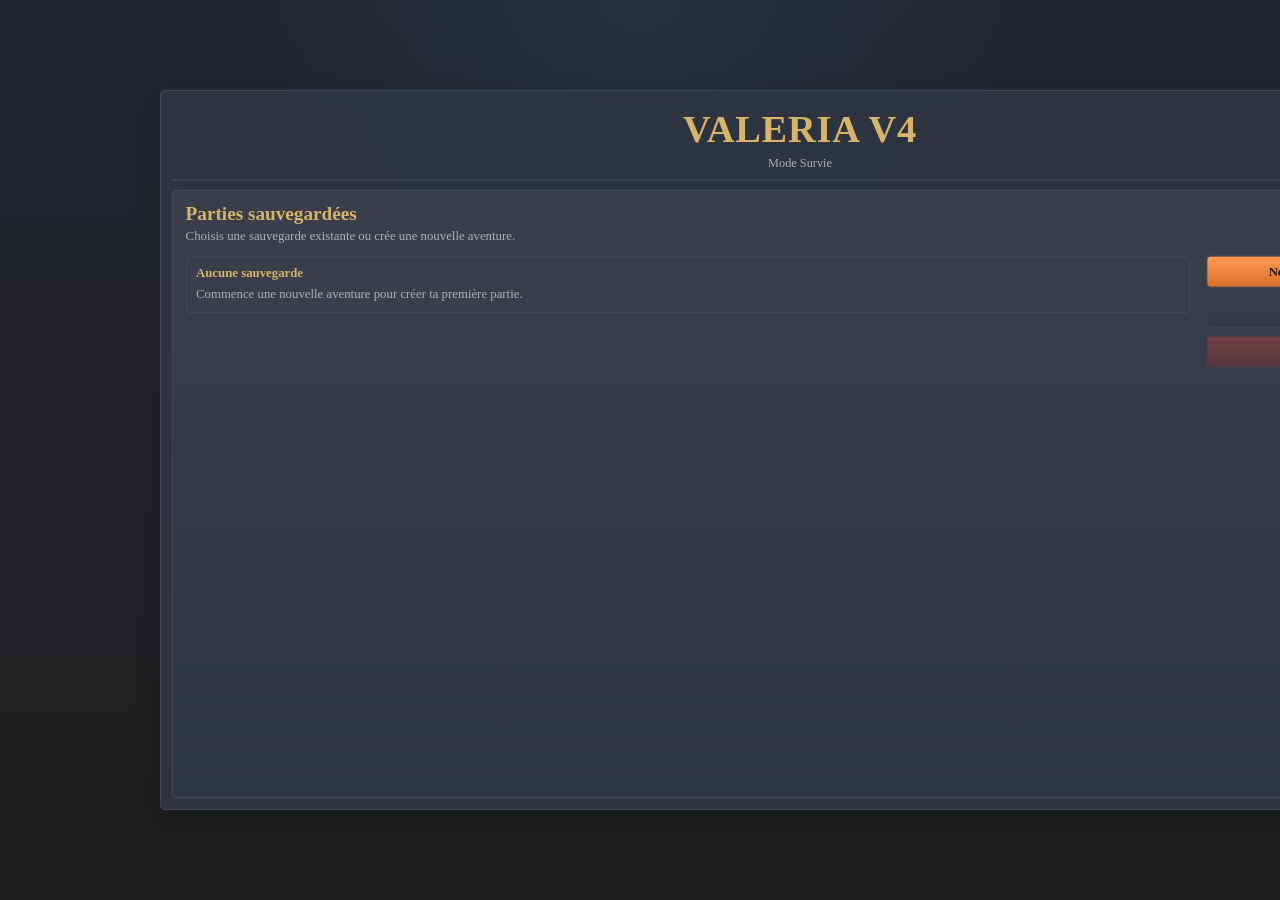
==== commit 35c65df7: "Add files via upload" ====
--- a/index.html
+++ b/index.html
@@ -7,6 +7,7 @@
   <link rel="stylesheet" href="style.css">
 </head>
 <body>
+  <div class="game-viewport">
   <div id="app" class="app-shell">
     <header class="app-header">
       <h1>VALERIA V4</h1>
@@ -197,7 +198,6 @@
         <div id="dungeon-combat-root"></div>
       </section>
     </main>
-  </div>
 
   <div id="modal-overlay" class="modal-overlay hidden">
     <div class="modal-card">
@@ -207,6 +207,8 @@
       <div id="modal-actions" class="modal-actions"></div>
     </div>
   </div>
+  </div>
+  </div>
 
   <script src="script.js"></script>
 </body>
--- a/style.css
+++ b/style.css
@@ -2223,22 +2223,22 @@
 
 #screen-main-menu .menu-layout {
   grid-template-columns: minmax(0, 1fr) minmax(0, 1.25fr) 92px;
+  grid-template-areas: "hero map party";
   align-items: stretch;
   width: 92%;
   margin: 0 auto;
 }
 
 #screen-main-menu .party-panel {
-  grid-column: 3;
+  grid-area: party;
 }
 
 #screen-main-menu .map-panel {
-  grid-column: 2;
+  grid-area: map;
 }
 
 #screen-main-menu .menu-hero-detail {
-  grid-column: 1;
-  grid-row: 1;
+  grid-area: hero;
   width: 100%;
   min-height: 100%;
 }
@@ -2265,17 +2265,18 @@
 
 #screen-forest-exploration .exploration-layout {
   grid-template-columns: minmax(0, 1fr) minmax(0, 1.25fr) 92px;
+  grid-template-areas: "hero forest party";
   align-items: stretch;
   width: 92%;
   margin: 0 auto;
 }
 
 #screen-forest-exploration .party-panel {
-  grid-column: 3;
+  grid-area: party;
 }
 
 #screen-forest-exploration .exploration-panel {
-  grid-column: 2;
+  grid-area: forest;
   padding: 12px;
   border: 1px solid var(--line);
   border-radius: var(--radius);
@@ -2307,8 +2308,7 @@
 }
 
 #screen-forest-exploration .exploration-hero-detail {
-  grid-column: 1;
-  grid-row: 1;
+  grid-area: hero;
   width: 100%;
   min-height: 100%;
 }
@@ -2316,6 +2316,7 @@
 @media (max-width: 960px) {
   #screen-main-menu .menu-layout {
     grid-template-columns: 1fr;
+    grid-template-areas: none;
   }
 
   #screen-main-menu .menu-hero-detail {
@@ -2324,6 +2325,7 @@
 
   #screen-forest-exploration .exploration-layout {
     grid-template-columns: 1fr;
+    grid-template-areas: none;
     width: 100%;
   }
 
@@ -2345,6 +2347,40 @@
   }
 }
 
+#screen-main-menu .menu-layout {
+  grid-template-columns: minmax(0, 1fr) minmax(0, 1.25fr) 92px;
+  grid-template-areas: "hero map party";
+}
+
+#screen-main-menu .menu-hero-detail {
+  grid-area: hero;
+}
+
+#screen-main-menu .map-panel {
+  grid-area: map;
+}
+
+#screen-main-menu .party-panel {
+  grid-area: party;
+}
+
+#screen-forest-exploration .exploration-layout {
+  grid-template-columns: minmax(0, 1fr) minmax(0, 1.25fr) 92px;
+  grid-template-areas: "hero forest party";
+}
+
+#screen-forest-exploration .exploration-hero-detail {
+  grid-area: hero;
+}
+
+#screen-forest-exploration .exploration-panel {
+  grid-area: forest;
+}
+
+#screen-forest-exploration .party-panel {
+  grid-area: party;
+}
+
 .hero-portrait-img {
   display: block;
   max-width: 92%;
@@ -2378,3 +2414,203 @@
   align-self: flex-end;
   margin: auto auto 0;
 }
+
+/* Fixed 16:9 game-window mode. This block intentionally overrides responsive layout rules. */
+html,
+body {
+  width: 100%;
+  height: 100%;
+  overflow: hidden;
+}
+
+body,
+body.combat-view-active {
+  margin: 0;
+  min-height: 100vh;
+  padding: 0;
+  display: block;
+  overflow: hidden;
+  background:
+    radial-gradient(circle at top, rgba(77, 166, 255, 0.08), transparent 34%),
+    linear-gradient(180deg, #242730, #1e1e1e);
+}
+
+.game-viewport {
+  width: 100vw;
+  height: 100vh;
+  display: grid;
+  place-items: center;
+  overflow: hidden;
+}
+
+.app-shell,
+body.combat-view-active .app-shell {
+  width: 1600px;
+  height: 900px;
+  aspect-ratio: 16 / 9;
+  transform-origin: center center;
+  margin: 0;
+  padding: 14px;
+  display: flex;
+  flex-direction: column;
+  overflow: hidden;
+  background: rgba(47, 53, 64, 0.96);
+  border: 1px solid var(--line);
+  border-radius: var(--radius);
+  box-shadow: var(--shadow);
+}
+
+.app-header,
+body.combat-view-active .app-header {
+  flex: 0 0 auto;
+  text-align: center;
+  border-bottom: 1px solid var(--line);
+  padding: 6px 0 12px;
+  margin-bottom: 12px;
+}
+
+.app-header h1,
+body.combat-view-active .app-header h1 {
+  margin: 0;
+  color: var(--gold);
+  font-size: 3rem;
+  letter-spacing: 1px;
+  text-shadow: none;
+}
+
+.app-header p,
+body.combat-view-active .app-header p {
+  margin: 6px 0 0;
+  color: var(--muted);
+  font-size: 0.96rem;
+}
+
+.screen-stack {
+  flex: 1 1 auto;
+  min-height: 0;
+  display: grid;
+}
+
+.screen {
+  height: 100%;
+  min-height: 0;
+  overflow: hidden;
+}
+
+.menu-layout,
+.exploration-layout,
+.combat-layout,
+.combat-arena,
+.v3-combat-screen.game-screen,
+.v3-combat-screen .battlefield,
+.v3-combat-screen .combat-actions-panel {
+  align-self: stretch;
+}
+
+#screen-main-menu .menu-layout {
+  grid-template-columns: minmax(0, 1fr) minmax(0, 1.25fr) 92px;
+  grid-template-areas: "hero map party";
+}
+
+#screen-main-menu .menu-hero-detail { grid-area: hero; }
+#screen-main-menu .map-panel { grid-area: map; }
+#screen-main-menu .party-panel { grid-area: party; }
+
+#screen-forest-exploration .exploration-layout {
+  grid-template-columns: minmax(0, 1fr) minmax(0, 1.25fr) 92px;
+  grid-template-areas: "hero forest party";
+}
+
+#screen-forest-exploration .exploration-hero-detail { grid-area: hero; }
+#screen-forest-exploration .exploration-panel { grid-area: forest; }
+#screen-forest-exploration .party-panel { grid-area: party; }
+
+.v3-combat-screen.game-screen {
+  grid-template-columns: 180px minmax(0, 1fr);
+}
+
+.v3-combat-screen .battlefield {
+  grid-template-columns: 135px minmax(0, 1fr) minmax(0, 1fr) 135px;
+}
+
+.v3-combat-screen .combat-actions-panel {
+  grid-template-columns: 1fr 1fr;
+}
+
+.v3-combat-screen .combat-side {
+  order: initial;
+}
+
+.v3-combat-screen .bakoro-drawer {
+  position: absolute;
+  left: 155px;
+  top: calc(100% + 8px);
+  width: 420px;
+  max-height: 240px;
+  margin-top: 0;
+}
+
+.exploration-detail-portrait {
+  font-size: 6rem;
+}
+
+.modal-overlay {
+  position: fixed;
+  inset: 0;
+}
+
+.modal-card {
+  width: 760px;
+  max-height: 852px;
+}
+
+.modal-overlay.modal-compact .modal-card {
+  width: 440px;
+}
+
+.modal-overlay.modal-delay .modal-card {
+  width: 260px;
+}
+
+/* Fixed-window layout overrides for legacy responsive rules. */
+.save-layout {
+  grid-template-columns: minmax(0, 1fr) 260px;
+}
+
+.create-layout {
+  grid-template-columns: 380px minmax(0, 1fr);
+}
+
+.combat-layout {
+  grid-template-columns: 280px minmax(0, 1fr);
+}
+
+.combat-arena {
+  grid-template-columns: 1fr 1fr;
+}
+
+.screen-head {
+  flex-direction: row;
+  justify-content: space-between;
+  align-items: flex-start;
+}
+
+.panel-title-row {
+  display: flex;
+  align-items: center;
+  justify-content: space-between;
+}
+
+.menu-top-actions,
+.exploration-actions,
+.modal-actions {
+  flex-direction: row;
+}
+
+.merchant-toolbar {
+  grid-template-columns: repeat(3, 1fr);
+}
+
+.inventory-equipment-grid {
+  grid-template-columns: repeat(2, minmax(0, 1fr));
+}
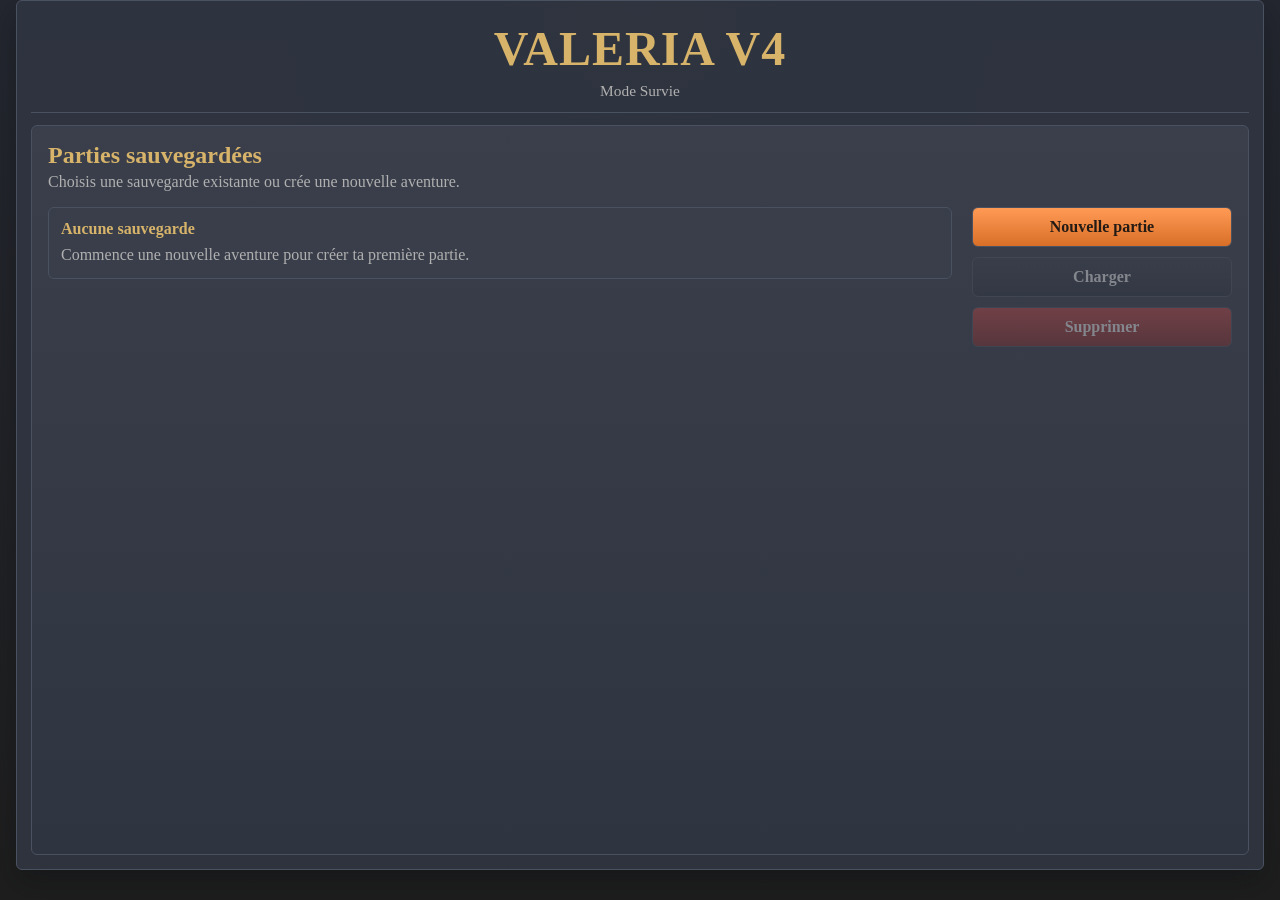
==== commit 30cb1129: "Add files via upload" ====
--- a/index.html
+++ b/index.html
@@ -7,7 +7,6 @@
   <link rel="stylesheet" href="style.css">
 </head>
 <body>
-  <div class="game-viewport">
   <div id="app" class="app-shell">
     <header class="app-header">
       <h1>VALERIA V4</h1>
@@ -207,8 +206,6 @@
       <div id="modal-actions" class="modal-actions"></div>
     </div>
   </div>
-  </div>
-  </div>
 
   <script src="script.js"></script>
 </body>
--- a/style.css
+++ b/style.css
@@ -2415,163 +2415,6 @@
   margin: auto auto 0;
 }
 
-/* Fixed 16:9 game-window mode. This block intentionally overrides responsive layout rules. */
-html,
-body {
-  width: 100%;
-  height: 100%;
-  overflow: hidden;
-}
-
-body,
-body.combat-view-active {
-  margin: 0;
-  min-height: 100vh;
-  padding: 0;
-  display: block;
-  overflow: hidden;
-  background:
-    radial-gradient(circle at top, rgba(77, 166, 255, 0.08), transparent 34%),
-    linear-gradient(180deg, #242730, #1e1e1e);
-}
-
-.game-viewport {
-  width: 100vw;
-  height: 100vh;
-  display: grid;
-  place-items: center;
-  overflow: hidden;
-}
-
-.app-shell,
-body.combat-view-active .app-shell {
-  width: 1600px;
-  height: 900px;
-  aspect-ratio: 16 / 9;
-  transform-origin: center center;
-  margin: 0;
-  padding: 14px;
-  display: flex;
-  flex-direction: column;
-  overflow: hidden;
-  background: rgba(47, 53, 64, 0.96);
-  border: 1px solid var(--line);
-  border-radius: var(--radius);
-  box-shadow: var(--shadow);
-}
-
-.app-header,
-body.combat-view-active .app-header {
-  flex: 0 0 auto;
-  text-align: center;
-  border-bottom: 1px solid var(--line);
-  padding: 6px 0 12px;
-  margin-bottom: 12px;
-}
-
-.app-header h1,
-body.combat-view-active .app-header h1 {
-  margin: 0;
-  color: var(--gold);
-  font-size: 3rem;
-  letter-spacing: 1px;
-  text-shadow: none;
-}
-
-.app-header p,
-body.combat-view-active .app-header p {
-  margin: 6px 0 0;
-  color: var(--muted);
-  font-size: 0.96rem;
-}
-
-.screen-stack {
-  flex: 1 1 auto;
-  min-height: 0;
-  display: grid;
-}
-
-.screen {
-  height: 100%;
-  min-height: 0;
-  overflow: hidden;
-}
-
-.menu-layout,
-.exploration-layout,
-.combat-layout,
-.combat-arena,
-.v3-combat-screen.game-screen,
-.v3-combat-screen .battlefield,
-.v3-combat-screen .combat-actions-panel {
-  align-self: stretch;
-}
-
-#screen-main-menu .menu-layout {
-  grid-template-columns: minmax(0, 1fr) minmax(0, 1.25fr) 92px;
-  grid-template-areas: "hero map party";
-}
-
-#screen-main-menu .menu-hero-detail { grid-area: hero; }
-#screen-main-menu .map-panel { grid-area: map; }
-#screen-main-menu .party-panel { grid-area: party; }
-
-#screen-forest-exploration .exploration-layout {
-  grid-template-columns: minmax(0, 1fr) minmax(0, 1.25fr) 92px;
-  grid-template-areas: "hero forest party";
-}
-
-#screen-forest-exploration .exploration-hero-detail { grid-area: hero; }
-#screen-forest-exploration .exploration-panel { grid-area: forest; }
-#screen-forest-exploration .party-panel { grid-area: party; }
-
-.v3-combat-screen.game-screen {
-  grid-template-columns: 180px minmax(0, 1fr);
-}
-
-.v3-combat-screen .battlefield {
-  grid-template-columns: 135px minmax(0, 1fr) minmax(0, 1fr) 135px;
-}
-
-.v3-combat-screen .combat-actions-panel {
-  grid-template-columns: 1fr 1fr;
-}
-
-.v3-combat-screen .combat-side {
-  order: initial;
-}
-
-.v3-combat-screen .bakoro-drawer {
-  position: absolute;
-  left: 155px;
-  top: calc(100% + 8px);
-  width: 420px;
-  max-height: 240px;
-  margin-top: 0;
-}
-
-.exploration-detail-portrait {
-  font-size: 6rem;
-}
-
-.modal-overlay {
-  position: fixed;
-  inset: 0;
-}
-
-.modal-card {
-  width: 760px;
-  max-height: 852px;
-}
-
-.modal-overlay.modal-compact .modal-card {
-  width: 440px;
-}
-
-.modal-overlay.modal-delay .modal-card {
-  width: 260px;
-}
-
 /* Fixed-window layout overrides for legacy responsive rules. */
 .save-layout {
   grid-template-columns: minmax(0, 1fr) 260px;
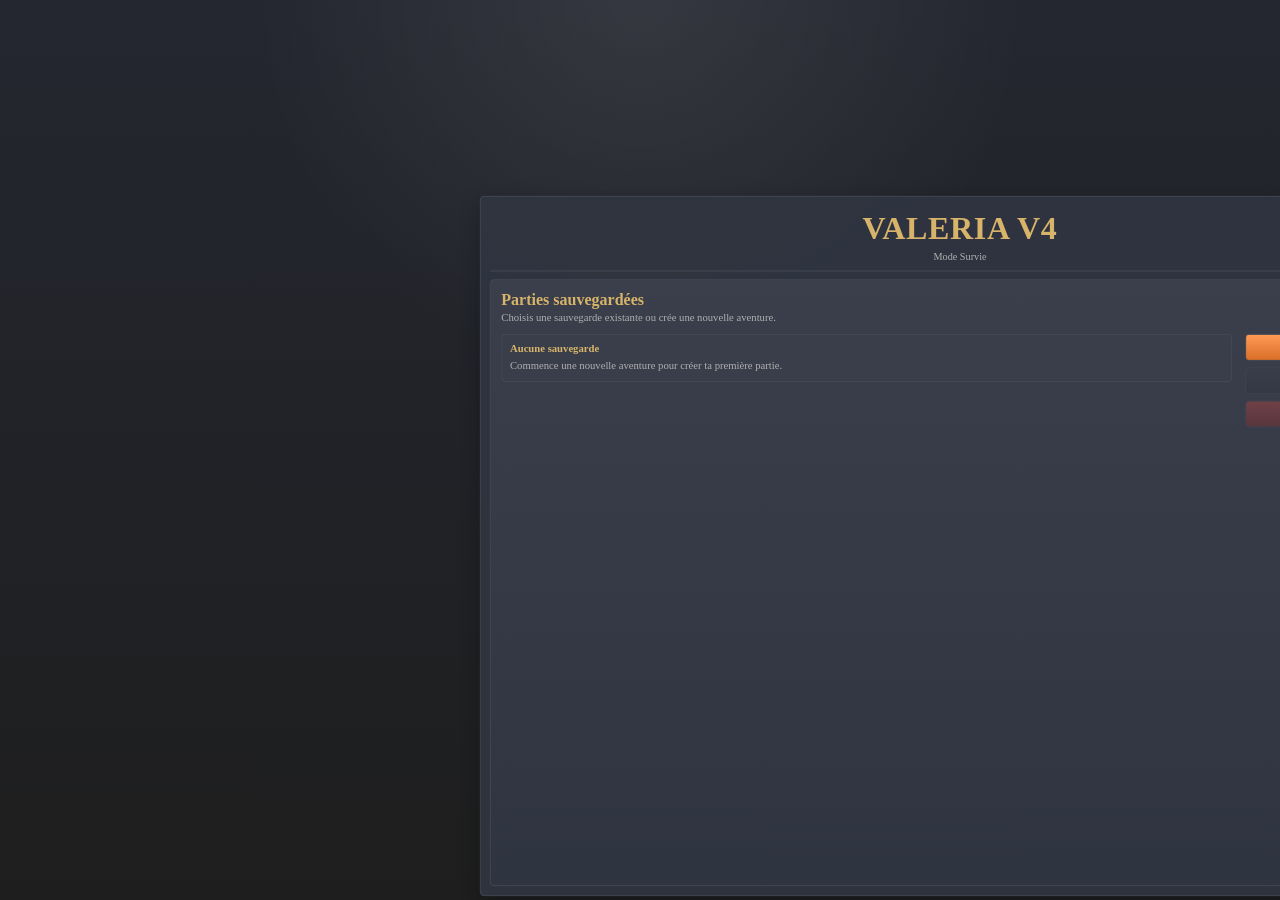
==== commit 1e8e6375: "Add files via upload" ====
--- a/index.html
+++ b/index.html
@@ -7,7 +7,9 @@
   <link rel="stylesheet" href="style.css">
 </head>
 <body>
-  <div id="app" class="app-shell">
+  <div class="game-viewport">
+    <div class="game-stage">
+      <div id="app" class="app-shell">
     <header class="app-header">
       <h1>VALERIA V4</h1>
       <p>Mode Survie</p>
@@ -196,15 +198,18 @@
         </div>
         <div id="dungeon-combat-root"></div>
       </section>
-    </main>
-
-  <div id="modal-overlay" class="modal-overlay hidden">
+      </main>
+      </div>
+
+      <div id="modal-overlay" class="modal-overlay hidden">
     <div class="modal-card">
       <button id="modal-close" class="modal-close" type="button">×</button>
       <div id="modal-title" class="modal-title">Titre</div>
       <div id="modal-body" class="modal-body"></div>
       <div id="modal-actions" class="modal-actions"></div>
     </div>
+      </div>
+    </div>
   </div>
 
   <script src="script.js"></script>
--- a/style.css
+++ b/style.css
@@ -2457,3 +2457,149 @@
 .inventory-equipment-grid {
   grid-template-columns: repeat(2, minmax(0, 1fr));
 }
+
+/* 16:9 shell without transform scaling. Keeps the main game panel shape without overflow. */
+html,
+body {
+  height: 100%;
+}
+
+body,
+body.combat-view-active {
+  margin: 0;
+  min-height: 100vh;
+  height: 100vh;
+  display: grid;
+  place-items: center;
+  overflow: hidden;
+  padding: 0;
+}
+
+@supports (height: 100dvh) {
+  body,
+  body.combat-view-active {
+    min-height: 100dvh;
+    height: 100dvh;
+  }
+}
+
+.app-shell,
+body.combat-view-active .app-shell {
+  width: min(1440px, 96vw, 170.6667vh);
+  height: min(810px, 54vw, 96vh);
+  aspect-ratio: 16 / 9;
+  margin: 0;
+  padding: 14px;
+  display: flex;
+  flex-direction: column;
+  overflow: hidden;
+  background: rgba(47, 53, 64, 0.96);
+  border: 1px solid var(--line);
+  border-radius: var(--radius);
+  box-shadow: var(--shadow);
+}
+
+@supports (height: 100dvh) {
+  .app-shell,
+  body.combat-view-active .app-shell {
+    width: min(1440px, 96vw, 170.6667dvh);
+    height: min(810px, 54vw, 96dvh);
+  }
+}
+
+.screen-stack {
+  flex: 1 1 auto;
+  min-height: 0;
+  display: grid;
+}
+
+.screen {
+  height: 100%;
+  min-height: 0;
+  overflow: hidden;
+}
+
+/* Virtual 1920x1080 game stage. #app remains the stable Valeria panel inside it. */
+html,
+body {
+  margin: 0;
+  width: 100%;
+  height: 100%;
+  overflow: hidden;
+}
+
+body,
+body.combat-view-active {
+  margin: 0;
+  width: 100%;
+  height: 100%;
+  min-height: 100%;
+  overflow: hidden;
+  padding: 0;
+  display: block;
+  background:
+    radial-gradient(circle at top, rgba(255, 255, 255, 0.08), transparent 35%),
+    linear-gradient(180deg, #242730, #1e1e1e);
+}
+
+.game-viewport {
+  width: 100vw;
+  height: 100vh;
+  overflow: hidden;
+  display: grid;
+  place-items: center;
+}
+
+@supports (height: 100dvh) {
+  .game-viewport {
+    height: 100dvh;
+  }
+}
+
+.game-stage {
+  width: 1920px;
+  height: 1080px;
+  min-width: 1920px;
+  min-height: 1080px;
+  position: relative;
+  transform-origin: center center;
+  overflow: hidden;
+  display: flex;
+  justify-content: center;
+  align-items: flex-start;
+  box-sizing: border-box;
+  padding: 24px;
+}
+
+.app-shell,
+body.combat-view-active .app-shell {
+  width: 1440px;
+  max-width: none;
+  height: auto;
+  aspect-ratio: auto;
+  margin: 0;
+  padding: 14px;
+  display: block;
+  overflow: visible;
+  background: rgba(47, 53, 64, 0.96);
+  border: 1px solid var(--line);
+  border-radius: var(--radius);
+  box-shadow: var(--shadow);
+}
+
+.screen-stack {
+  display: grid;
+  flex: initial;
+  min-height: 0;
+}
+
+.screen {
+  min-height: 910px;
+  height: auto;
+  overflow: visible;
+}
+
+.modal-overlay {
+  position: absolute;
+  inset: 0;
+}
